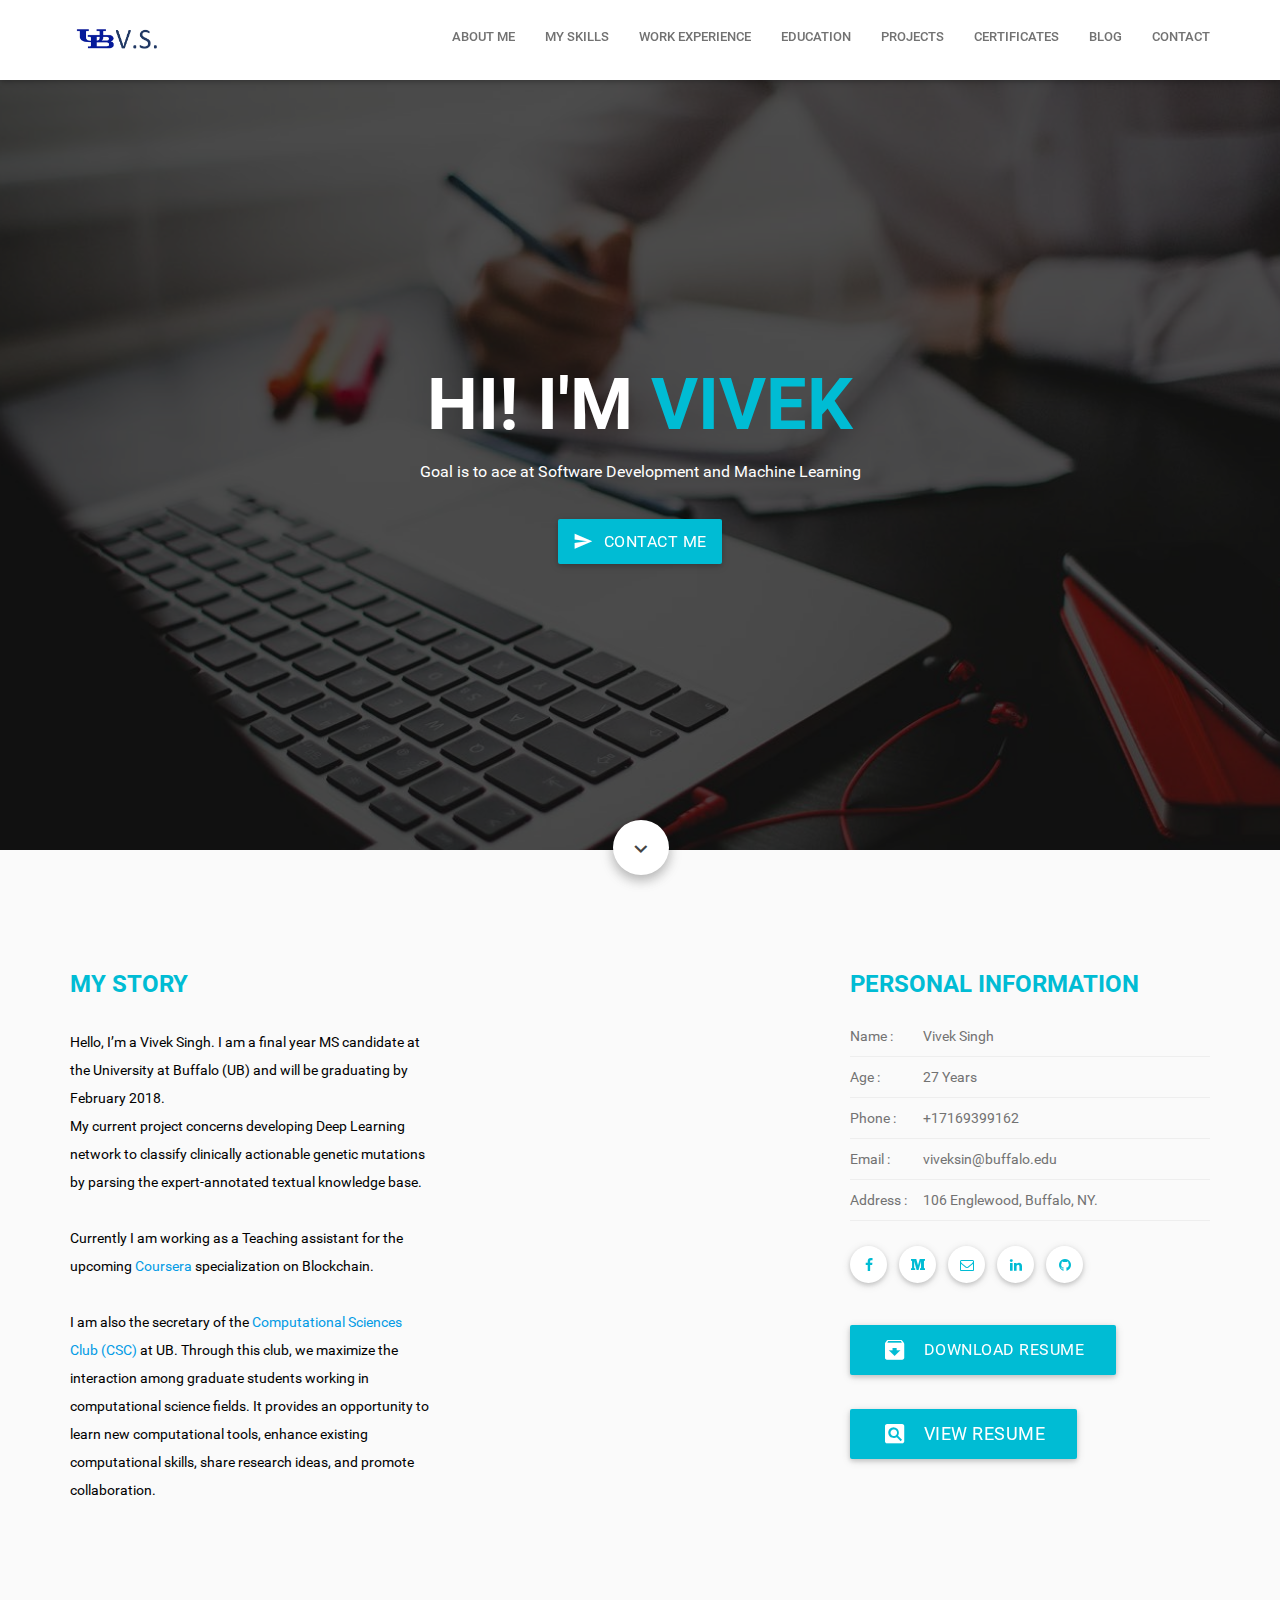
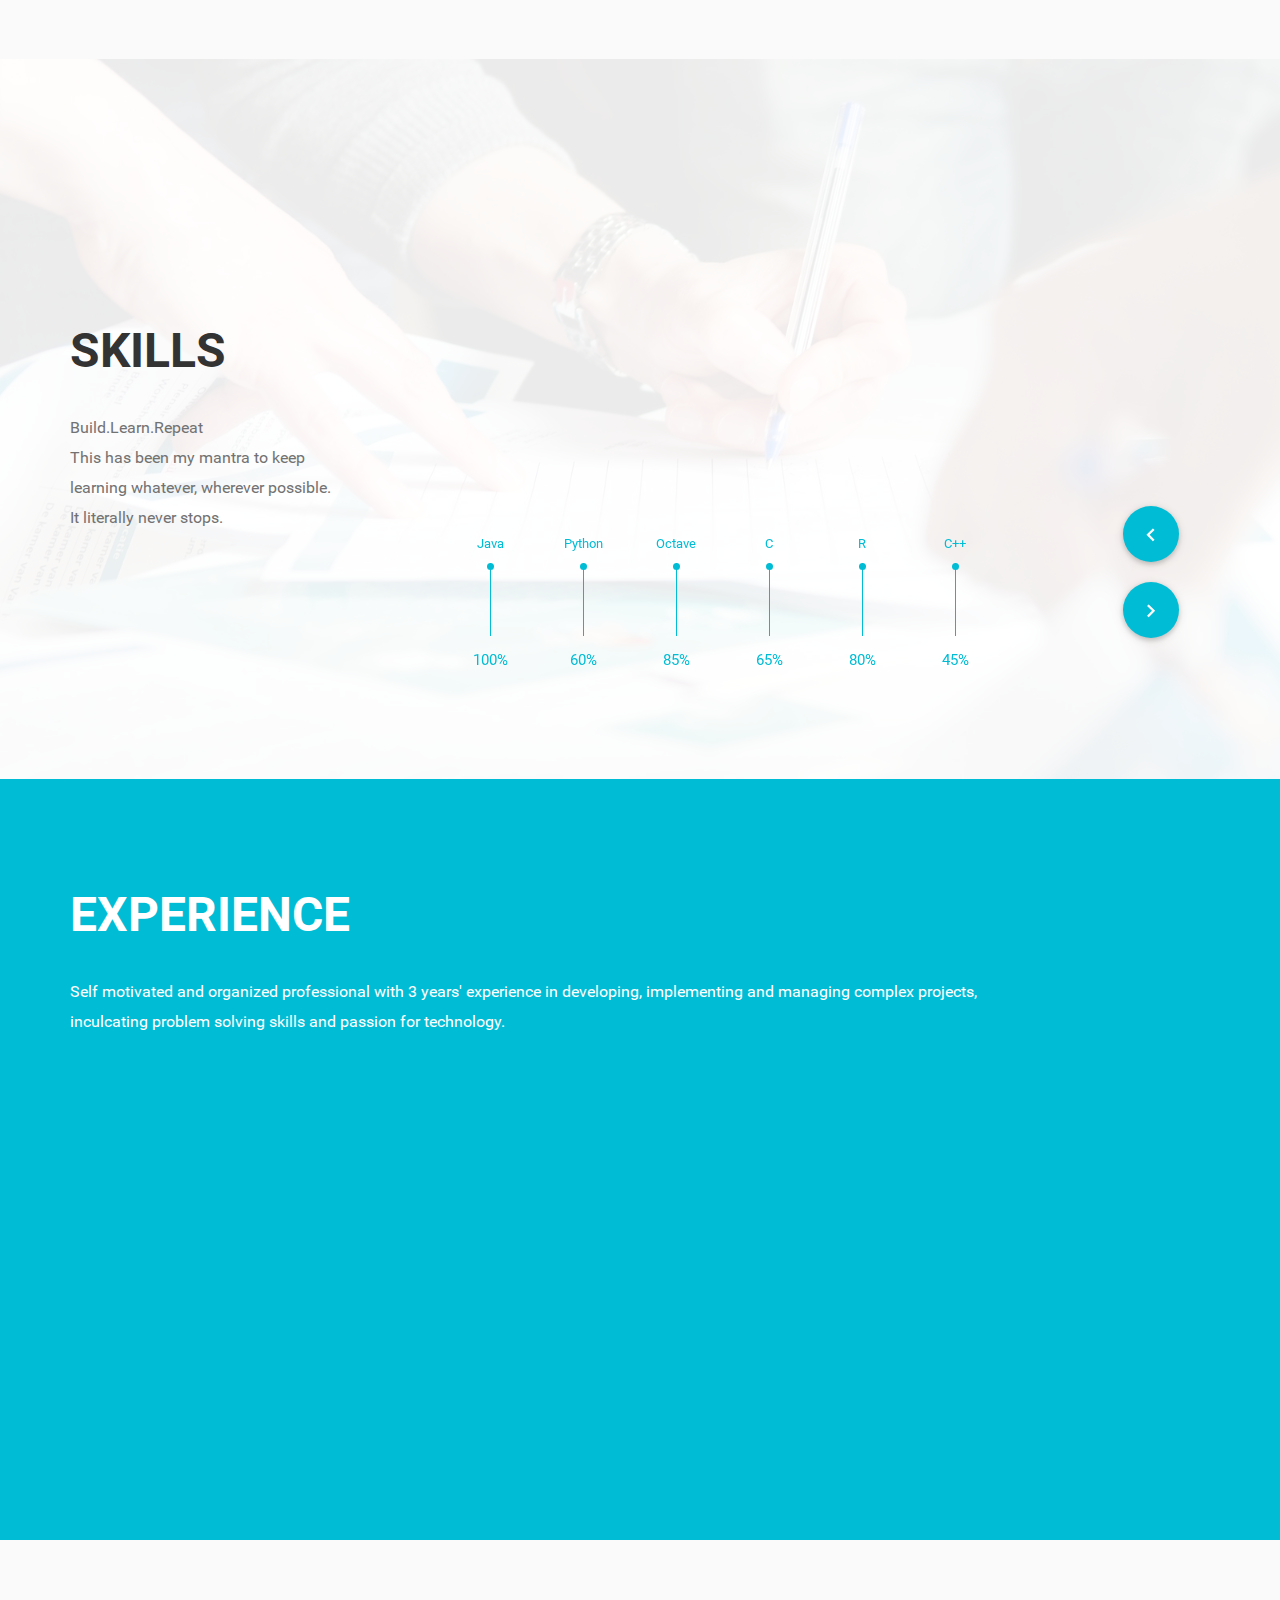
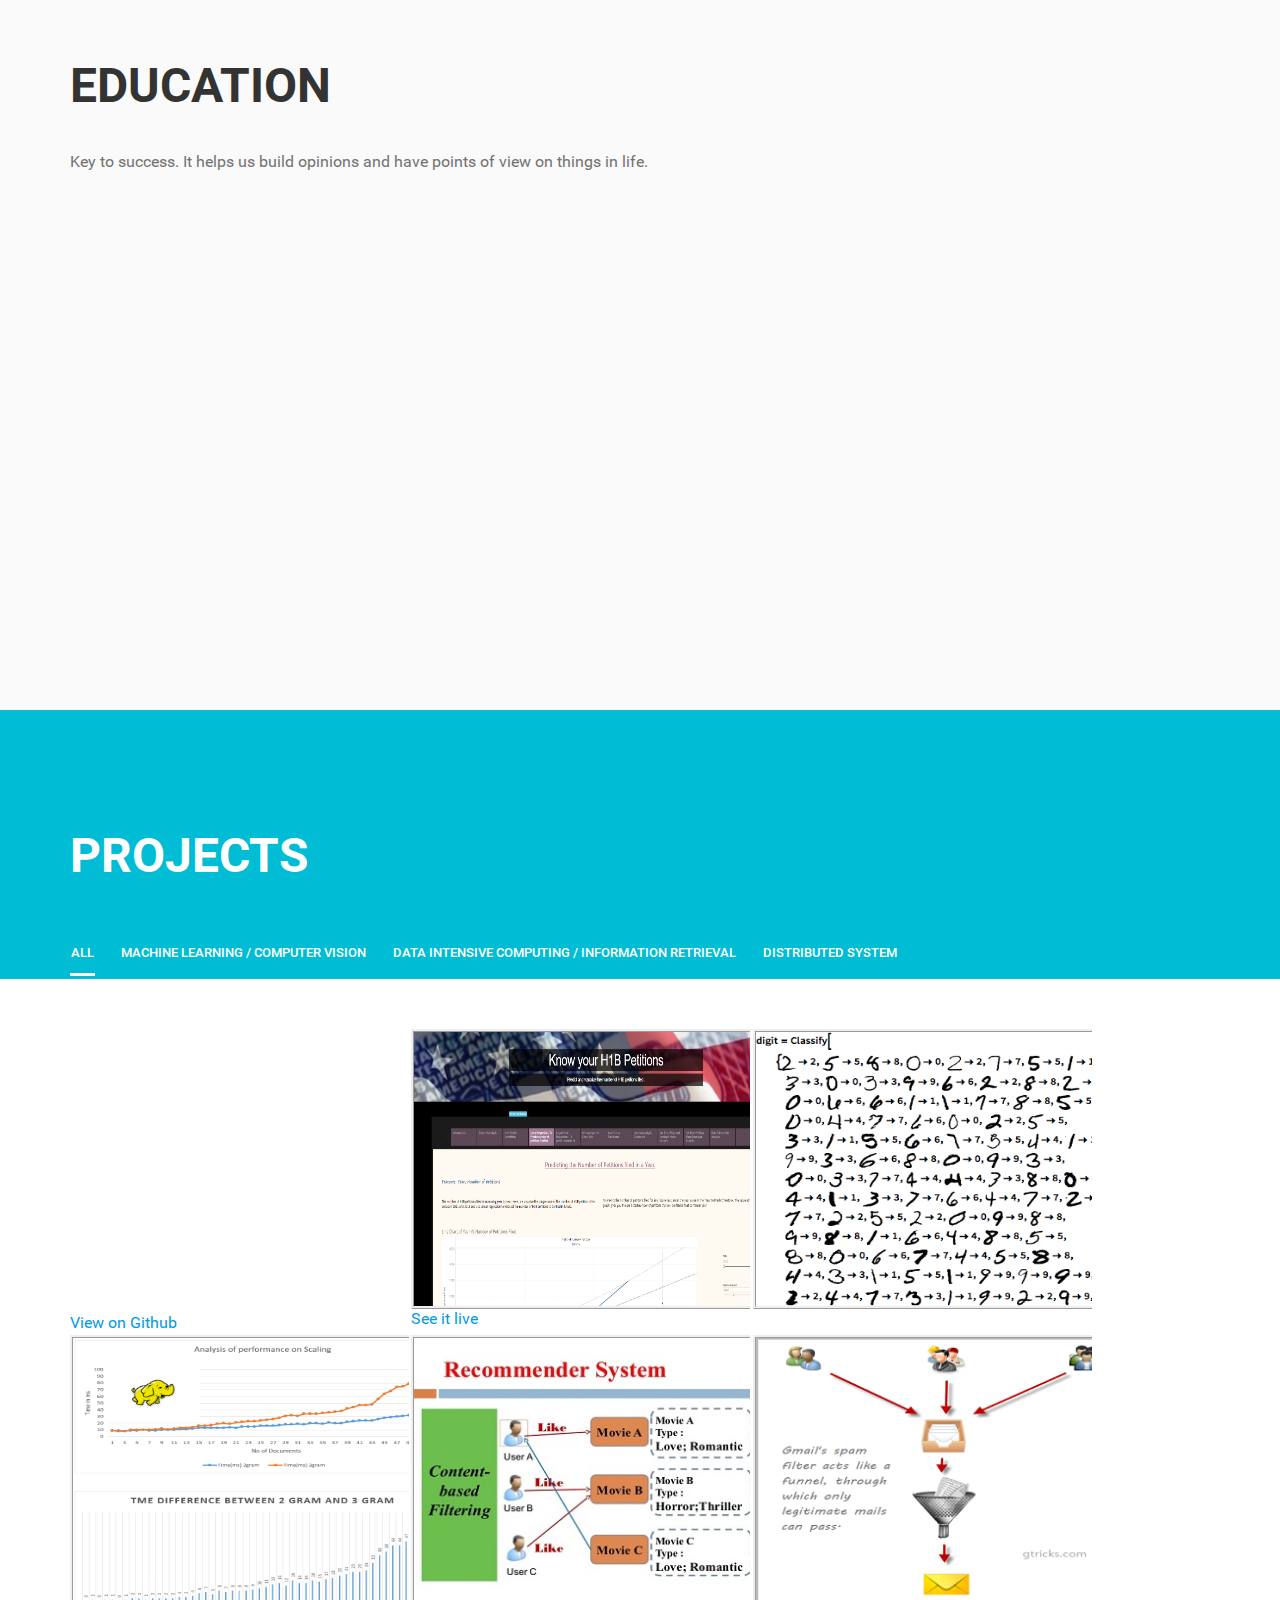
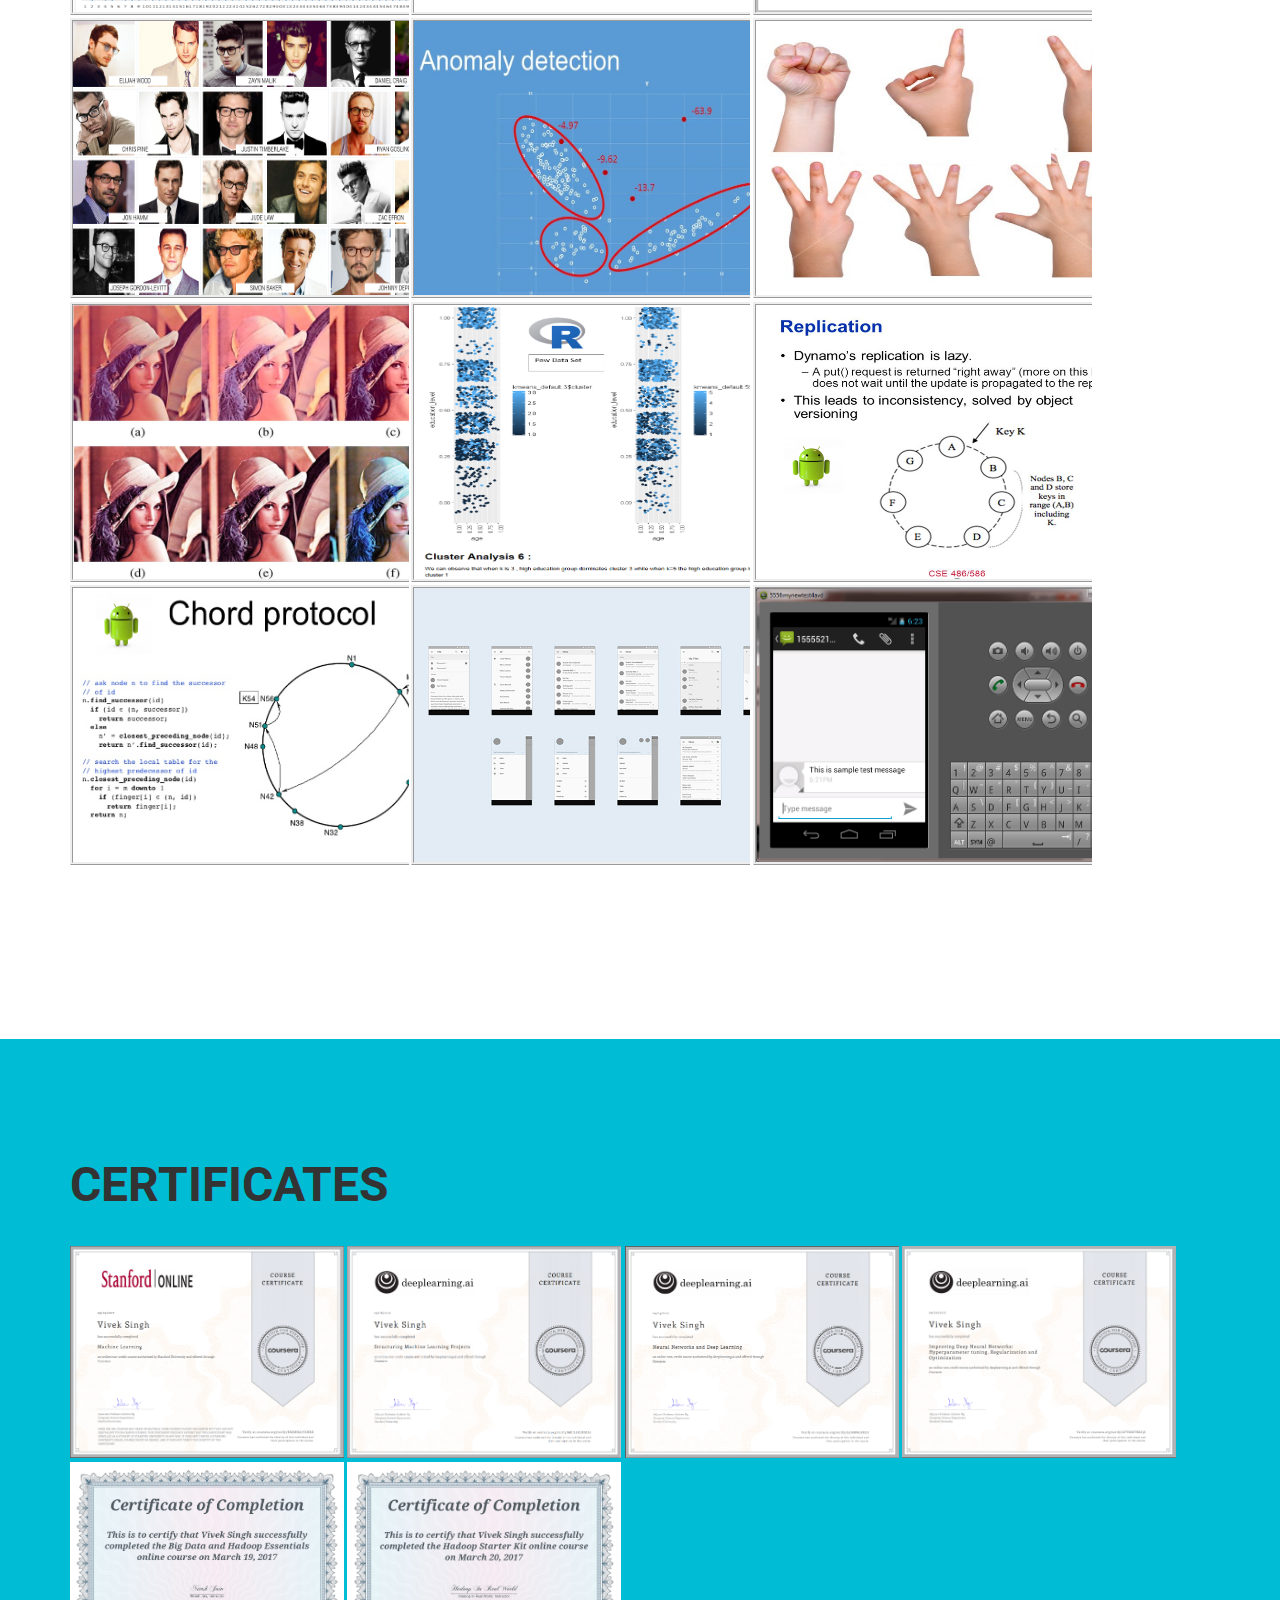
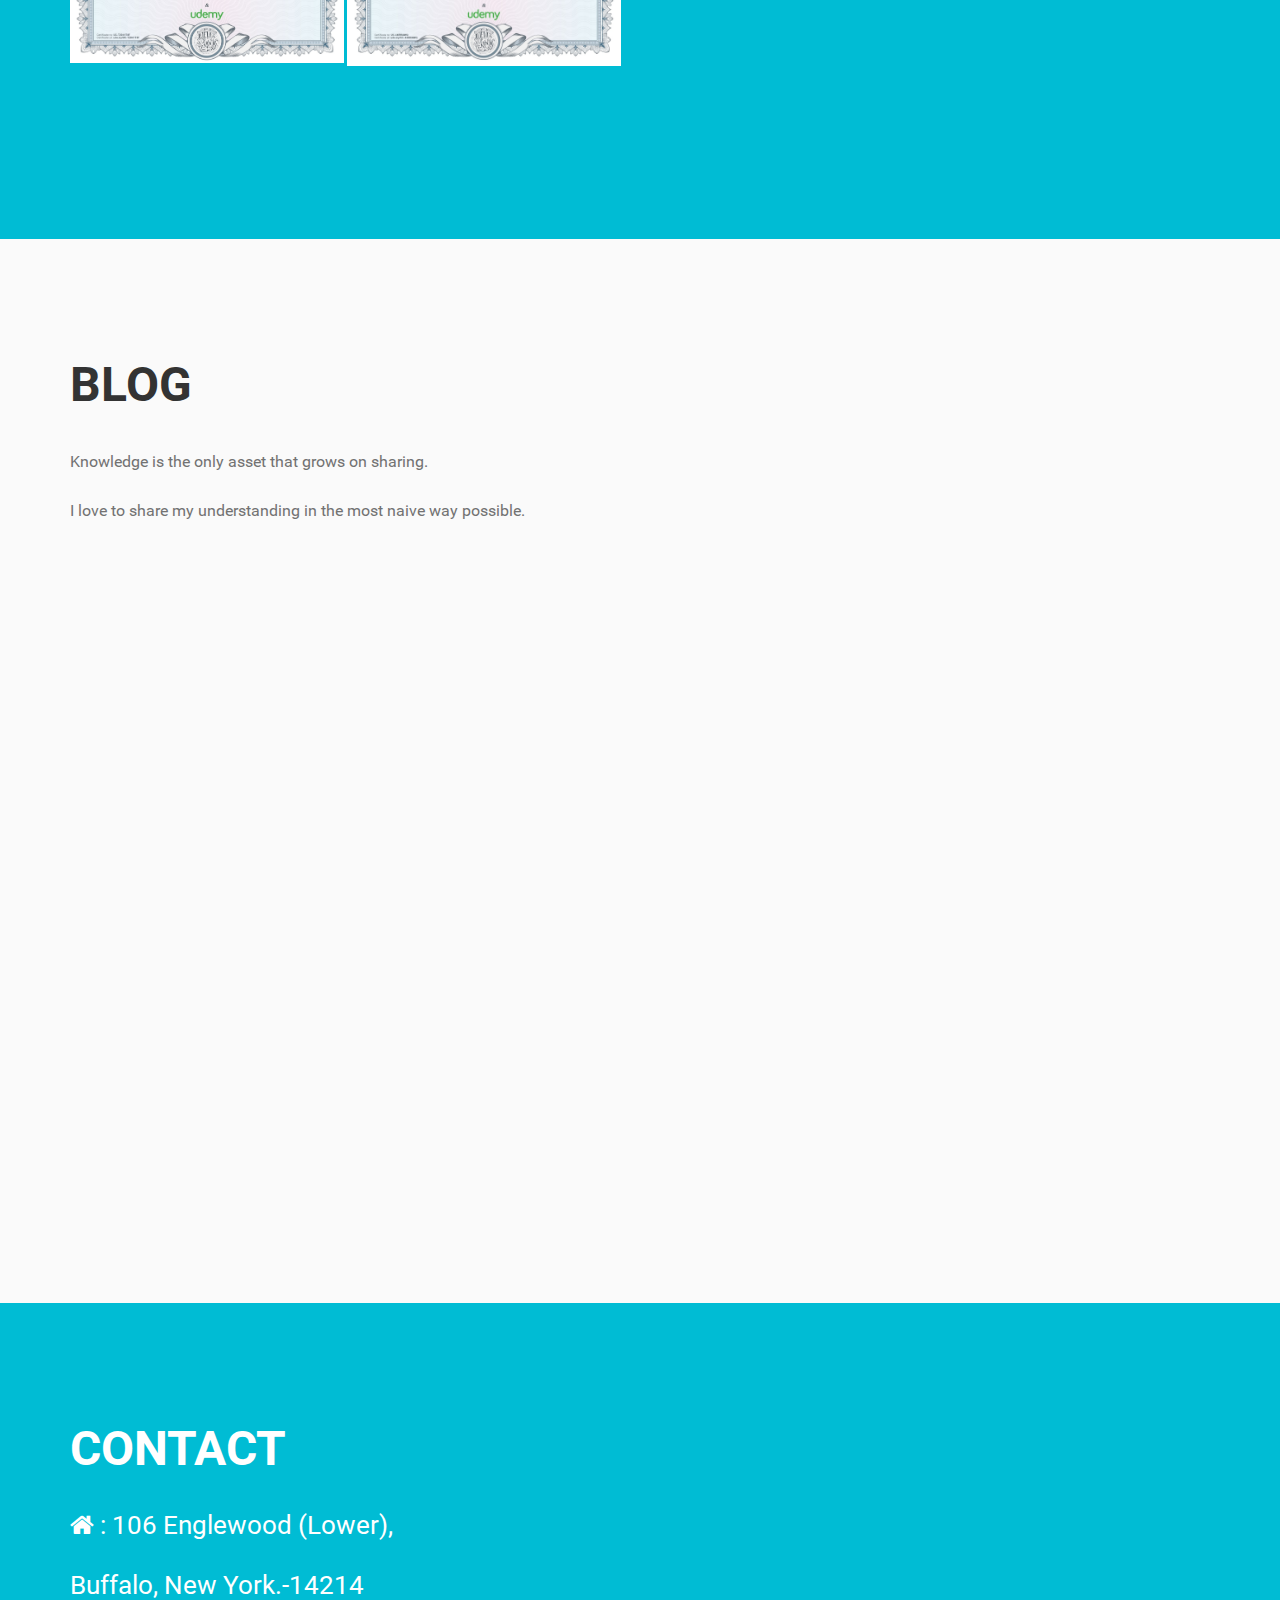
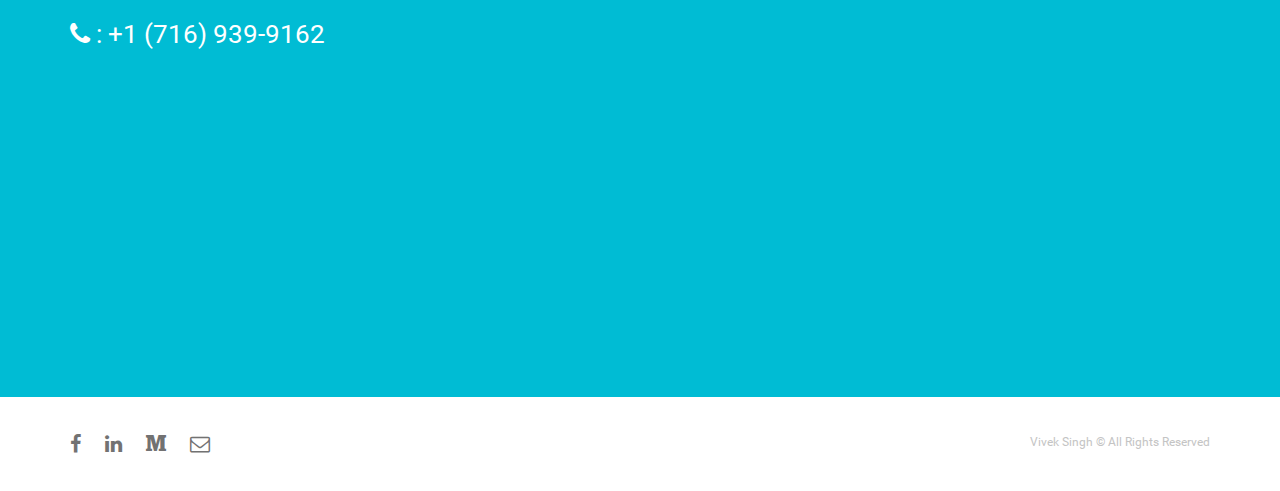
==== index.html @ 93a741c7 "hosting my website" ====
﻿<!DOCTYPE html>
<!--[if lt IE 7]>      <html class="no-js lt-ie9 lt-ie8 lt-ie7"> <![endif]-->
<!--[if IE 7]>         <html class="no-js lt-ie9 lt-ie8"> <![endif]-->
<!--[if IE 8]>         <html class="no-js lt-ie9"> <![endif]-->
<!--[if gt IE 8]><!-->
<html class="no-js">
<!--<![endif]-->

<head>
  <meta charset="utf-8">
  <meta http-equiv="X-UA-Compatible" content="IE=edge">
  <title>Vivek Singh</title>
  <meta name="description" content="">
  <meta name="viewport" content="width=device-width, initial-scale=1, maximum-scale=1.0, user-scalable=no">

  <!-- Favicon-->
  <link rel="shortcut icon" href="images/favicon.png" >

  <!-- Stylesheets -->
  <link rel="stylesheet" href="assets/css/normalize.css">
  <link rel="stylesheet" href="assets/font/font-awesome/css/font-awesome.min.css">
  <link rel="stylesheet" href="assets/libs/materialize/css/materialize.min.css" media="screen,projection" />
  <link rel="stylesheet" href="assets/css/bootstrap.css" media="screen,projection" />

  <link rel="stylesheet" href="assets/css/animate.min.css" media="screen,projection" />
  <link rel="stylesheet" href="assets/libs/sweetalert/sweet-alert.css" media="screen,projection" />

  <link rel="stylesheet" href="assets/libs/owl-carousel/owl.carousel.css" media="screen,projection" />
  <link rel="stylesheet" href="assets/libs/owl-carousel/owl.transitions.css" media="screen,projection" />
  <link rel="stylesheet" href="assets/libs/owl-carousel/owl.theme.css" media="screen,projection" />

  <link rel="stylesheet" href="assets/css/main.css">
  <link rel="stylesheet" href="assets/css/responsive.css">

  <!-- Choose your default colors -->
  <link rel="stylesheet" href="assets/css/colors/color1.css">
  <!-- <link rel="stylesheet" href="assets/css/colors/color2.css"> -->
  <!-- <link rel="stylesheet" href="assets/css/colors/color3.css"> -->
  <!-- <link rel="stylesheet" href="assets/css/colors/color4.css"> -->
  <!-- <link rel="stylesheet" href="assets/css/colors/color5.css"> -->
  <!-- <link rel="stylesheet" href="assets/css/colors/color6.css"> -->
  <!-- <link rel="stylesheet" href="assets/css/colors/color7.css"> -->
  <!-- <link rel="stylesheet" href="assets/css/colors/color8.css"> -->

  <!--[if lt IE 9]>
      <script src="assets/js/html5shiv.js"></script>
  <![endif]-->

    <!-- script to take input watsapp message-->
    <script>
        function displayname() {
            document.getElementById("demo").innerHTML =
                document.getElementById("watsapp").value;
        }

    </script>

</head>

<body>

  <!-- Preloader --> 
    <div id="preloader">
      <div class="loader">
            <svg class="circle-loader" height="50" width="50">
              <circle class="path" cx="25" cy="25" r="20" fill="none" stroke-width="6" stroke-miterlimit="10" />
            </svg>
        </div>    
    </div><!--preloader end-->

  <!-- Main Container -->
    <main id="app" class="main-section">
        <!-- header navigation start -->
        <header id="navigation" class="root-sec white nav">
            <div class="container">
                <div class="row">
                    <div class="col-sm-12">
                        <div class="nav-inner">
                            <nav class="primary-nav">
                                <div class="clearfix nav-wrapper">
                                    <a href="#home" class="left brand-logo menu-smooth-scroll" data-section="#home">
                                        <img src="images/logo.png" alt="">
                                    </a>
                                    <a href="#" data-activates="mobile-demo" class="button-collapse"><i class="mdi-navigation-menu"></i></a>

                                    <ul class="inline-menu side-nav" id="mobile-demo">

                                        <!-- Mini Profile // only visible in Tab and Mobile -->
                                        <li class="mobile-profile">
                                            <div class="profile-inner">
                                                <div class="pp-container">
                                                    <img src="images/viv.jpg" alt="">
                                                </div>
                                                <h3>Vivek Singh</h3>
                                                <h5>Software Developer</h5>
                                            </div>
                                        </li><!-- mini profile end-->


                                        <li>
                                            <a href="#about" data-section="#about" class="menu-smooth-scroll"><i class="fa fa-user fa-fw"></i>About Me</a>
                                        </li>
                                        <li>
                                            <a href="#skills" data-section="#skills" class="menu-smooth-scroll"><i class="fa fa-file-text fa-fw"></i>My Skills</a>
                                        </li>
                                        <li>
                                            <a href="#experience" data-section="#experience" class="menu-smooth-scroll"><i class="fa fa-briefcase fa-fw"></i>Work Experience</a>
                                        </li>
                                        <li>
                                            <a href="#education" data-section="#education" class="menu-smooth-scroll"><i class="fa fa-users fa-fw"></i>Education</a>
                                        </li>
                                        <li>
                                            <a href="#projects" data-section="#projects" class="menu-smooth-scroll"><i class="fa fa-code"></i>Projects</a>
                                        </li>
                                        <li>
                                            <a href="#certificate" data-section="#certificate" class="menu-smooth-scroll"><i class="fa fa-certificate"></i>Certificates</a>
                                        </li>
                                        <li>
                                            <a href="#blog" data-section="#blog" class="menu-smooth-scroll"><i class="fa fa-pencil fa-fw"></i>Blog</a>
                                        </li>
                                        <li>
                                            <a href="#contact" data-section="#contact" class="menu-smooth-scroll"><i class="fa fa-address-book"></i>Contact</a>
                                        </li>
                                    </ul>

                                </div>
                            </nav>
                        </div>
                    </div>
                </div>
            </div>
            <!-- .container end -->
        </header>
        <!-- #header  navigation end -->
        <!-- Home Section start -->
        <section id="home" class="scroll-section root-sec grey lighten-5 home-wrap">
            <div class="sec-overlay">
                <div class="container">
                    <div class="row">
                        <div class="col-sm-12">
                            <div class="home-inner">
                                <div class="center-align home-content">
                                    <h1 class="home-title">HI! I'm <span>Vivek</span></h1>
                                    <h3>Goal is to ace at Software Development and Machine Learning</h3><br><br>
                                    <a href="#contact" class="hire-me-btn btn waves-effect waves-light btn-large brand-bg white-text regular-text">
                                        Contact Me <i class="mdi-content-send left"></i>
                                    </a>
                                </div>
                            </div>
                        </div>
                    </div>
                </div>
                <!-- .container end -->
                <div class="section-call-to-area">
                    <div class="container">
                        <div class="row">
                            <a href="#about" class="btn-floating btn-large button-middle call-to-about section-call-to-btn animated btn-up btn-hidden" data-section="#about">
                                <i class="mdi-navigation-expand-more"></i>
                            </a>
                        </div>
                    </div>
                    <!-- .container end -->
                </div>
            </div>
        </section>
        <!-- #home Section end -->
        <!-- About Section start -->
        <section id="about" class="scroll-section root-sec padd-tb-60 grey lighten-5 about-wrap">
            <div class="container">
                <div class="row">
                    <div class="clearfix about-inner">

                        <div class="col-sm-12 col-md-4">
                            <div class="person-about">
                                <h3 class="about-subtitle">My Story</h3>
                                <p>
                                    Hello, I’m a Vivek Singh. I am a final year MS candidate at the University at Buffalo (UB) and will be graduating by February 2018. <br />
                                    My current project concerns developing Deep Learning network to classify clinically actionable genetic mutations by parsing the expert-annotated textual knowledge base.
                                    <br><br>
                                    Currently I am working as a Teaching assistant for the upcoming <a href="https://www.coursera.org" target="_blank">Coursera </a>specialization on Blockchain.
                                    <br><br>
                                    I am also the secretary of the <a href="http://gsa.buffalo.edu/csc/" target="_blank"> Computational Sciences Club (CSC)</b> </a>at UB. Through this club,
                                    we maximize the interaction among graduate students working in computational science fields. It
                                    provides an opportunity to learn new computational tools, enhance existing computational skills, share research ideas, and promote collaboration.
                                </p>
                            </div>
                        </div>
                        <!-- about me description -->

                        <div class="col-sm-6 col-md-4">
                            <div class="person-img wow fadeIn" style="PADDING-TOP: 30px">
                                <img class="z-depth-1" src="./images/viv.jpg" alt="Vivek Singh">
                            </div>
                        </div>
                        <!-- about me image -->

                        <div class="col-sm-6 col-md-4">
                            <div class="person-info">
                                <h3 class="about-subtitle">Personal Information</h3>
                                <h5><span>Name :</span> Vivek Singh</h5>
                                <h5><span>Age :</span> 27 Years</h5>
                                <h5><span>Phone :</span> +17169399162</h5>
                                <h5><span>Email :</span> viveksin@buffalo.edu</h5>
                                <h5><span>Address :</span> 106 Englewood, Buffalo, NY.</h5>
                            </div>

                            <div class="about-social">
                                <ul>
                                    <li>
                                        <a href="https://www.facebook.com/vivek.singh.ny" target="_blank" class="btn-floating waves-effect waves-light white"><i class="fa fa-facebook"></i></a>
                                    </li>
                                    <li>
                                        <a href="https://medium.com/@viveksingh.heritage/latest" target="_blank" class="btn-floating waves-effect waves-light white"><i class="fa fa-medium"></i></a>
                                    </li>
                                    <li>
                                        <a href="mailto:viveksin@buffalo.edu" target="_blank" class="btn-floating waves-effect waves-light white"><i class="fa fa-envelope-o"></i></a>
                                    </li>
                                    <li>
                                        <a href="https://www.linkedin.com/in/viveksinghub" target="_blank" class="btn-floating waves-effect waves-light white"><i class="fa fa-linkedin"></i></a>
                                    </li>
                                    <li>
                                        <a href="https://github.com/viveksinghUB" target="_blank" class="btn-floating waves-effect waves-light white"><i class="fa fa-github"></i></a>
                                    </li>
                                </ul>
                                <br><br>
                                <a href="./Vivek_Singh.pdf" download="" class="waves-effect waves-light btn-large brand-bg white-text"><i class="mdi-content-archive left"></i> Download Resume</a>
                                <br>
                                <p>   <br><p><a href="./Vivek_Singh.pdf" target="_blank" class="waves-effect waves-light btn-large brand-bg white-text" style="min-width:100px"><i class="mdi-action-pageview  left"></i> View Resume</a>
                            </div>
                        </div>
                        <!-- about me info -->

                    </div>
                </div>
            </div>
            <!-- .container end -->
        </section>
        <!-- #about Section end -->
        <!-- Resume Section start -->
        <section id="skills" class="scroll-section ">
            <section id="skill" class="root-sec white skill-wrap">
                <div class="sec-overlay">
                    <div class="container">
                        <div class="row">
                            <div class="clearfix skill-inner">
                                <div class="col-sm-12 col-md-3">
                                    <div class="skill-left">
                                        <h2 class="title">Skills</h2>
                                        <p class="regular-text">Build.Learn.Repeat<br> This has been my mantra to keep learning whatever, wherever possible. It literally never stops.</p>
                                    </div>
                                </div>

                                <!-- skills container -->
                                <div class="col-sm-12 col-md-6 col-md-offset-1">
                                    <div class="skill-right">
                                        <div id="skillSlider" class="clearfix skill-graph">

                                            <!-- single skill -->
                                            <div class="single-skill">
                                                <div class="after-li">
                                                    <div class="singel-hr">
                                                        <div class="singel-hr-inner" data-height="90%">
                                                            <div class="skill-visiable">
                                                                <span class="skill-title">Java</span>
                                                                <div class="hr-wrap">
                                                                    <div class="hrc"></div>
                                                                </div>
                                                            </div>
                                                        </div>
                                                        <span class="skill-count">100%</span>
                                                    </div>
                                                </div>
                                            </div>
                                            <!-- /single skill-->
                                            <!-- single skill -->
                                            <div class="single-skill">
                                                <div class="after-li">
                                                    <div class="singel-hr">
                                                        <div class="singel-hr-inner" data-height="60%">
                                                            <div class="skill-visiable">
                                                                <span class="skill-title">Python</span>
                                                                <div class="hr-wrap">
                                                                    <div class="hrc"></div>
                                                                </div>
                                                            </div>
                                                        </div>
                                                        <span class="skill-count">60%</span>
                                                    </div>
                                                </div>
                                            </div>
                                            <!-- /single skill-->
                                            <!-- single skill -->
                                            <div class="single-skill">
                                                <div class="after-li">
                                                    <div class="singel-hr">
                                                        <div class="singel-hr-inner" data-height="85%">
                                                            <div class="skill-visiable">
                                                                <span class="skill-title">Octave</span>
                                                                <div class="hr-wrap">

                                                                    <div class="hrc"></div>
                                                                </div>
                                                            </div>
                                                        </div>
                                                        <span class="skill-count">85%</span>
                                                    </div>
                                                </div>
                                            </div>
                                            <!-- /single skill-->
                                            <!-- single skill -->
                                            <div class="single-skill">
                                                <div class="after-li">
                                                    <div class="singel-hr">
                                                        <div class="singel-hr-inner" data-height="65%">
                                                            <div class="skill-visiable">
                                                                <span class="skill-title">C</span>
                                                                <div class="hr-wrap">
                                                                    <div class="hrc"></div>
                                                                </div>
                                                            </div>
                                                        </div>
                                                        <span class="skill-count">65%</span>
                                                    </div>
                                                </div>
                                            </div>
                                            <!-- /single skill-->
                                            <!-- single skill -->
                                            <div class="single-skill">
                                                <div class="after-li">
                                                    <div class="singel-hr">
                                                        <div class="singel-hr-inner" data-height="60%">
                                                            <div class="skill-visiable">
                                                                <span class="skill-title">R</span>
                                                                <div class="hr-wrap">
                                                                    <div class="hrc"></div>
                                                                </div>
                                                            </div>
                                                        </div>
                                                        <span class="skill-count">80%</span>
                                                    </div>
                                                </div>
                                            </div>
                                            <!-- /single skill-->
                                            <!-- single skill -->
                                            <div class="single-skill">
                                                <div class="after-li">
                                                    <div class="singel-hr">
                                                        <div class="singel-hr-inner" data-height="35%">
                                                            <div class="skill-visiable">
                                                                <span class="skill-title">C++</span>
                                                                <div class="hr-wrap">
                                                                    <div class="hrc"></div>
                                                                </div>
                                                            </div>
                                                        </div>
                                                        <span class="skill-count">45%</span>
                                                    </div>
                                                </div>
                                            </div>
                                            <!-- /single skill-->
                                            <!-- single skill -->
                                            <div class="single-skill">
                                                <div class="after-li">
                                                    <div class="singel-hr">
                                                        <div class="singel-hr-inner" data-height="85%">
                                                            <div class="skill-visiable">
                                                                <span class="skill-title">HTML</span>
                                                                <div class="hr-wrap">

                                                                    <div class="hrc"></div>
                                                                </div>
                                                            </div>
                                                        </div>
                                                        <span class="skill-count">85%</span>
                                                    </div>
                                                </div>
                                            </div>
                                            <!-- /single skill-->
                                            <!-- single skill -->
                                            <div class="single-skill">
                                                <div class="after-li">
                                                    <div class="singel-hr">
                                                        <div class="singel-hr-inner" data-height="60%">
                                                            <div class="skill-visiable">
                                                                <span class="skill-title">CSS</span>
                                                                <div class="hr-wrap">
                                                                    <div class="hrc"></div>
                                                                </div>
                                                            </div>
                                                        </div>
                                                        <span class="skill-count">60%</span>
                                                    </div>
                                                </div>
                                            </div>
                                            <!-- /single skill-->
                                            <!-- single skill -->
                                            <div class="single-skill">
                                                <div class="after-li">
                                                    <div class="singel-hr">
                                                        <div class="singel-hr-inner" data-height="85%">
                                                            <div class="skill-visiable">
                                                                <span class="skill-title">SQL</span>
                                                                <div class="hr-wrap">

                                                                    <div class="hrc"></div>
                                                                </div>
                                                            </div>
                                                        </div>
                                                        <span class="skill-count">80%</span>
                                                    </div>
                                                </div>
                                            </div>
                                            <!-- /single skill-->
                                            <!-- single skill -->
                                            <div class="single-skill">
                                                <div class="after-li">
                                                    <div class="singel-hr">
                                                        <div class="singel-hr-inner" data-height="60%">
                                                            <div class="skill-visiable">
                                                                <span class="skill-title">Mapreduce</span>
                                                                <div class="hr-wrap">
                                                                    <div class="hrc"></div>
                                                                </div>
                                                            </div>
                                                        </div>
                                                        <span class="skill-count">90%</span>
                                                    </div>
                                                </div>
                                            </div>
                                            <!-- /single skill-->
                                            <!-- single skill -->
                                            <div class="single-skill">
                                                <div class="after-li">
                                                    <div class="singel-hr">
                                                        <div class="singel-hr-inner" data-height="60%">
                                                            <div class="skill-visiable">
                                                                <span class="skill-title">TensorFlow</span>
                                                                <div class="hr-wrap">
                                                                    <div class="hrc"></div>
                                                                </div>
                                                            </div>
                                                        </div>
                                                        <span class="skill-count">85%</span>
                                                    </div>
                                                </div>
                                            </div>
                                            <!-- /single skill-->
                                            <!-- single skill -->
                                            <div class="single-skill">
                                                <div class="after-li">
                                                    <div class="singel-hr">
                                                        <div class="singel-hr-inner" data-height="60%">
                                                            <div class="skill-visiable">
                                                                <span class="skill-title">Hadoop</span>
                                                                <div class="hr-wrap">
                                                                    <div class="hrc"></div>
                                                                </div>
                                                            </div>
                                                        </div>
                                                        <span class="skill-count">55%</span>
                                                    </div>
                                                </div>
                                            </div>
                                            <!-- /single skill-->
                                            <!-- single skill -->
                                            <div class="single-skill">
                                                <div class="after-li">
                                                    <div class="singel-hr">
                                                        <div class="singel-hr-inner" data-height="60%">
                                                            <div class="skill-visiable">
                                                                <span class="skill-title">Spark</span>
                                                                <div class="hr-wrap">
                                                                    <div class="hrc"></div>
                                                                </div>
                                                            </div>
                                                        </div>
                                                        <span class="skill-count">75%</span>
                                                    </div>
                                                </div>
                                            </div>
                                            <!-- /single skill-->
                                            <!-- single skill -->
                                        </div>
                                    </div>
                                </div>
                                <!-- /skills container -->
                            </div>
                        </div>
                        <div class="btn-wrapp skl-ctrl">
                            <a class="btn-floating waves-effect waves-light btn-large brand-bg white-text go go-left"><i class="mdi-navigation-chevron-left "></i></a>
                            <a class="btn-floating waves-effect waves-light btn-large brand-bg white-text go go-right"><i class="mdi-navigation-chevron-right "></i></a>
                        </div>
                    </div>
                </div>
                <!-- .container end -->
            </section>

            <section id="experience" class="root-sec padd-tb-120 brand-bg experience-wrap">
                <div class="container">
                    <div class="row">
                        <div class="experience-inner">
                            <div class="col-sm-12 col-md-10 card-box-wrap">
                                <div class="row">
                                    <div class="clearfix section-head experience-text">
                                        <div class="col-sm-12">
                                            <h2 class="title">Experience</h2>
                                            <p class="regular-text">Self motivated and organized professional with 3 years' experience in developing, implementing and managing complex projects, inculcating problem solving skills and passion for technology. </p>
                                        </div>
                                    </div>
                                    <div class="col-lg-12"  style="padding-left: 150px">
                                        <div class="overflow-hidden">
                                            <div class="row">
                                                <div id="experienceSlider" class="clearfix card-element-wrapper">
                                                    <div class="col-sm-4 cold-xs-12 single-card-box wow fadeInUpSmall" data-wow-duration=".7s">
                                                        <div class="card">
                                                            <div class="card-image waves-effect waves-block waves-light">
                                                                <h2 class="left-align card-title-top">August 2017 - Present</h2>
                                                                <div class="valign-wrapper card-img-wrap">
                                                                    <img class="activator" src="./images/ublogo.jpg" alt="university at buffalo">
                                                                </div>
                                                            </div>
                                                            <div class="card-content">
                                                                <span class="card-title activator brand-text">Teaching Assistant<i class="mdi-navigation-more-vert right"></i></span>
                                                                <p>University at Buffalo</p>
                                                            </div>
                                                            <div class="card-reveal">
                                                                <div class="rev-title-wrap">
                                                                    <span class="card-title activator brand-text">Teaching Assistant for Coursera Specialization<i class="mdi-navigation-close right"></i></span>
                                                                    <p>University at Buffalo</p>
                                                                </div>
                                                                <p class="rev-content">
                                                                    **SKILLS : ETHEREUM, SOLIDITY, BLOCKCHAIN, BITCOIN,AWS.<br><br>
                                                                    Designing Lab work on Solidity and Ethereum Blockchain for upcoming specialization on coursera.<br> <br>Assisting in desigining course layout and modules timeline.
                                                                </p>
                                                            </div>
                                                        </div>
                                                    </div>
                                                    <div class="col-sm-4 cold-xs-12 single-card-box wow fadeInUpSmall" data-wow-delay=".2s" data-wow-duration=".7s">
                                                        <div class="card">
                                                            <div class="card-image waves-effect waves-block waves-light">
                                                                <h2 class="left-align card-title-top">October 2014 - July 2016</h2>
                                                                <div class="valign-wrapper card-img-wrap">
                                                                    <img class="activator" src="./images/ib.jpg" alt="Indian Bank">
                                                                </div>
                                                            </div>
                                                            <div class="card-content">
                                                                <span class="card-title activator brand-text">Assistant Manager<i class="mdi-navigation-more-vert right"></i></span>
                                                                <p>Indian Bank</p>
                                                            </div>
                                                            <div class="card-reveal">
                                                                <div class="rev-title-wrap">
                                                                    <span class="card-title activator brand-text">Assistant Manager<i class="mdi-navigation-close right"></i></span>
                                                                    <p>Indian Bank</p>
                                                                </div>
                                                                <p class="rev-content">
                                                                    **SKILLS : FINANCIAL MANAGEMENT, ADVANCES, DEPOSITS, BANKING, SQL, SWIFT, VBA.<br><br>
                                                                    • Supervised and resolved technical issues pertinent to banking applications and software. Advertised and serviced banking
                                                                    products to each level of corporate and individual customers.<br><br>
                                                                    • Spearheaded the server setup, installation and monitoring of three new bank branches.<br><br>
                                                                    •Lead a team of six staffs to perform credit appraisal and credit administration.<br><br>
                                                                </p>
                                                            </div>
                                                        </div>
                                                    </div>
                                                    <div class="col-sm-4 cold-xs-12 single-card-box wow fadeInUpSmall" data-wow-delay=".4s" data-wow-duration=".7s">
                                                        <div class="card">
                                                            <div class="card-image waves-effect waves-block waves-light">
                                                                <h2 class="left-align card-title-top">January 2013 - July 2014</h2>
                                                                <div class="valign-wrapper card-img-wrap">
                                                                    <img class="activator" src="./images/Accenture.jpg" alt="Accenture">
                                                                </div>
                                                            </div>
                                                            <div class="card-content">
                                                                <span class="card-title activator brand-text">Software Engineer Analyst<i class="mdi-navigation-more-vert right"></i></span>
                                                                <p>Accenture Service Pvt. Ltd</p>
                                                            </div>
                                                            <div class="card-reveal">
                                                                <div class="rev-title-wrap">
                                                                    <span class="card-title activator brand-text">Software Engineer Analyst<i class="mdi-navigation-close right"></i></span>
                                                                    <p>Accenture Service Pvt. Ltd</p>
                                                                </div>
                                                                <p class="rev-content">
                                                                    **SKILLS : QTP, QC, AGILE, TESTING, AUTOMATION, QUALITY ASSURANCE, MANUAL TESTING, VBA, SQL.<br><br>
                                                                    • Performed functional and integration testing of the client’s field services portal while working on the Agile model.<br><br>
                                                                    • Developed an automated tool to prepare monthly report mail for the client by connecting excel with SAP database and MS outlook
                                                                    using EXCEL VBA. Reduced the report generation time by 95%.<br><br>
                                                                    • Contributed in all the stages of SDLC working closely with client and developers in requirement gathering and testing of Field
                                                                    Services portal for the client. Achieved 100% automation of manual test scripts.<br><br>
                                                                    • Trained testers for developing automation scripts using QTP and its integration with QC.<br><br>
                                                                </p>
                                                            </div>
                                                        </div>
                                                    </div>
                                                </div>
                                            </div>
                                        </div>
                                    </div>
                                </div>
                            </div>
                        </div>
                    </div>
                </div>
            </section>

            <section id="education" class="root-sec grey lighten-5 padd-tb-120 education-wrap">
                <div class="container">
                    <div class="row">
                        <div class="education-inner">
                            <div class="col-sm-12 col-md-10 card-box-wrap">
                                <div class="row">
                                    <div class="clearfix section-head education-text">
                                        <div class="col-sm-12">
                                            <h2 class="title">Education</h2>
                                            <p class="regular-text">Key to success. It helps us build opinions and have points of view on things in life.</p>
                                        </div>
                                    </div>
                                    <div class="col-lg-12"style="padding-right: 80px">
                                        <div class="overflow-hidden">
                                            <div class="row">
                                                <div id="educationSlider" class="clearfix card-element-wrapper">
                                                    <div class="col-sm-2">

                                                    </div>
                                                    <!-- single education -->
                                                    <div class="col-sm-4 single-card-box wow fadeInUpSmall" data-wow-duration=".7s">
                                                        <div class="card">
                                                            <div class="card-image waves-effect waves-block waves-light">
                                                                <h2 class="left-align card-title-top">2016- Present</h2>
                                                                <div class="card-img-wrap">
                                                                    <img class="activator" src="./images/ublogo.jpg" alt="University at Buffalo">
                                                                </div>
                                                            </div>
                                                            <div class="card-content">
                                                                <span class="card-title activator brand-text">Masters of Science<i class="mdi-navigation-more-vert right"></i></span>
                                                                <p>University at Buffaloy</p>
                                                            </div>
                                                            <!-- Reveal content-->
                                                            <div class="card-reveal">
                                                                <div class="rev-title-wrap">
                                                                    <span class="card-title activator brand-text">Masters of Science<i class="mdi-navigation-close right"></i></span>
                                                                    <p>University at Buffalo</p>
                                                                </div>
                                                                <p class="rev-content">
                                                                    Specializing in Artificial Intelligence.<br><br>
                                                                    Courses: <br><br>
                                                                    •Deep Learning<br>
                                                                    •Introduction to Machine Learning <br>
                                                                    •Information Retrieval <br>
                                                                    •Data Intensive Computing<br>
                                                                    •Distributed System <br>
                                                                    •Machine Learning in Chess (Seminar)<br>
                                                                    •Computer Vision and Image Proessing<br>
                                                                    •Software Engineering Concepts<br>
                                                                    •Analysis of Algorithms<br>
                                                                    •Algorithms for Parallel Computing<br>
                                                                    •Distributed Systems<br>
                                                                </p>
                                                            </div>
                                                        </div>
                                                    </div> <!-- single education end -->
                                                    <!-- single education -->
                                                    <div class="col-sm-4 single-card-box wow fadeInUpSmall" data-wow-delay=".2s" data-wow-duration=".7s">
                                                        <div class="card">
                                                            <div class="card-image waves-effect waves-block waves-light">
                                                                <h2 class="left-align card-title-top">2008-2012</h2>
                                                                <div class="card-img-wrap">
                                                                    <img class="activator" src="./images/1hitk.png" alt="HIT">
                                                                </div>
                                                            </div>
                                                            <div class="card-content">
                                                                <span class="card-title activator brand-text">Bachelor of Technology<i class="mdi-navigation-more-vert right"></i></span>
                                                                <p>Heritage Institute of Technology</p>
                                                            </div>
                                                            <div class="card-reveal">
                                                                <div class="rev-title-wrap">
                                                                    <span class="card-title activator brand-text">Bachelor of Technology<i class="mdi-navigation-close right"></i></span>
                                                                    <p>Heritage Institute of Technology</p>
                                                                </div>
                                                                <p class="rev-content">
                                                                    Electronics and Communication Engineering.
                                                                    Major Courses: <br><br>
                                                                    •VLSI<br>
                                                                    •EDA<br>
                                                                    •Circuit Design <br>
                                                                    •Electro Magnetism<br>
                                                                    •Digital Logic<br>
                                                                    •Programing Languages(Seminar)<br>
                                                                    •Semiconductor Design<br>
                                                                    •VHDL<br>
                                                                    •Graph Algorithms<br>
                                                                </p>
                                                            </div>
                                                        </div>
                                                    </div> <!-- single education -->
                                                    <div class="col-sm-2">

                                                    </div>

                                                </div>
                                            </div>
                                        </div>
                                    </div>
                                </div>
                            </div>
                            <!--
                            <div class="btn-wrapp edu-ctrl">
                              <a class="btn-floating waves-effect waves-light btn-large brand-bg go go-left"><i class="mdi-navigation-chevron-left"></i></a>
                              <a class="btn-floating waves-effect waves-light btn-large brand-bg go go-right"><i class="mdi-navigation-chevron-right"></i></a>
                            </div>
                              -->
                        </div>
                    </div>
                </div>
            </section>
        </section>
        <!-- #resume Section end -->
        <!-- Portfolio Section start -->
        <section id="projects" class="scroll-section root-sec white portfolio-wrap">
            <div class="padd-tb-120 brand-bg portfolio-top">
                <div class="portfolio-inner">
                    <div class="container">
                        <div class="row">
                            <div class="col-sm-12">
                                <h2 class="title">Projects</h2>
                                <ul class="inline-menu clearfix portfolio-category" id="portfolio-msnry-sort">
                                    <li class="active">
                                        <a href="#" data-target="*">All</a>
                                    </li>
                                    <li  >
                                        <a href="#" data-target=".category-1">Machine Learning / Computer Vision</a>
                                    </li>
                                    <li>
                                        <a href="#" data-target=".category-2">Data Intensive Computing / Information Retrieval </a>
                                    </li>
                                    <li>
                                        <a href="#" data-target=".category-3">Distributed System</a>
                                    </li>
                                </ul>
                            </div>
                        </div>
                    </div>
                </div>
                <!-- .container end -->
            </div>
            <!--vivek singh-->
            <div id="portfolioModal" class="modal white">
                <div class="model-img"></div>
                <div class="modal-content">
                    <h2 class="title">Handwritten Digit Recognition.</h2>
                    <p class="m-content">.</p>
                </div>

                <div class="modal-footer">
                    <a href="#" target="_blank" class="waves-effect btn-flat brand-text modal-action">View on Github</a>
                    <a href="#" class="waves-effect btn-flat brand-text modal-action modal-close">cancel</a>
                </div>
            </div>

            <div class="portfolio-bottom" >
                <div class="container">
                    <div class="row">
                        <div class="col-sm-12">
                            <ul class="clearfix protfolio-item" id="protfolio-msnry" style="width:90%">

                                <!-- Single Portfolio-->
                                <li class="single-port-item category-2 ">
                                    <div class="protfolio-image">

                                        <iframe width="390" height="280" src="https://www.youtube.com/embed/dCpml1YKhos" frameborder="0" allowfullscreen></iframe>
                                        <a target="_blank" href="https://github.com/viveksinghUB/Cross-Lingual-Search-Engine-over-tweets-from-scratch">View on Github</a>
                                    </div>
                                </li>
                                <!--/ single portfolio -->

                                <!-- Single Portfolio-->
                                <li class="single-port-item category-2">
                                    <a href="#portfolioModal" class="waves-effect waves-block waves-light modal-trigger" data-title="H1B analytics Tableau Dashboard" data-content="Designed a tableau dashbord to analyze and obtain insight into H1b petitions." data-demo-link="https://github.com/viveksinghUB/Data-Intensive-Computing/tree/master/H1B%20analytics%20Tableau%20Dashboard">
                                        <div class="protfolio-image">
                                            <img src="./images/h1b.PNG" alt="portfolio" style="max-width:390px ; max-height:280px;min-height:280px;min-width:390px ;border:ridge">
                                            <div class="protfolio-content waves-effect waves-block waves-light">
                                                <div class="protfolio-content__inner">
                                                    <h2 class="p-title">H1B analytics Tableau Dashboard</h2>

                                                </div>
                                            </div>
                                            <div class="p-overlay"></div>
                                        </div>
                                    </a>
                                    <a href="http://h1banalytics.co.nf/" target="_blank">See it live</a>
                                </li>
                                <!--/ single portfolio -->

                                <!-- Single Portfolio-->
                                <li class="single-port-item category-1">
                                    <a href="#portfolioModal" class="waves-effect waves-block waves-light modal-trigger" data-title="Handwritten Digit Classification" data-content="One-vs-all logistic regression and neural
networks to recognize hand-written digits." data-demo-link="https://github.com/viveksinghUB/MachineLearning_DeepLearning/tree/master/Machine%20Learning%20Basics/Handwritten%20Digit%20Classification">
                                        <!-- Portfolio pop-up content-->
                                        <div class="protfolio-image">
                                            <img src="./images/imgclass.png" alt="portfolio" style="max-width:390px ; max-height:280px;min-height:280px;min-width:390px ;border:ridge"> <!-- portfolio thumbnail-->
                                            <div class="protfolio-content waves-effect waves-block waves-light">
                                                <div class="protfolio-content__inner">
                                                    <h2 class="p-title">Handwritten Digit Classification</h2>
                                                </div>
                                            </div>
                                            <div class="p-overlay"></div>
                                        </div>
                                    </a>
                                </li>
                                <!--/ single portfolio -->

                                <!-- Single Portfolio-->
                                <li class="single-port-item category-2">
                                    <a href="#portfolioModal" class="waves-effect waves-block waves-light modal-trigger" data-title="Large Scale text processing Using Hadoop" data-content="Identified problems solvable using MR approach.
Designed MR Algorithms for solving big data problems involving Write Once Read Many (WORM) data such as historical text, health care data.Applied MapReduce (MR) algorithm for processing large data sets.
Stored and retrieved text data in Hadoop Distributed File System (HDFS) as key,value.Implemented the MR solutions designed in steps 2 and 3 on a stand-alone virtual machine or on the cloud (Amazon AWS, Google or cloud service providers)." data-demo-link="https://github.com/viveksinghUB/Data-Intensive-Computing/tree/master/Large%20scale%20text%20processing%20with%20Hadoop%20Map%20Reduce">
                                        <div class="protfolio-image">
                                            <img src="./images/hadoop.png" alt="portfolio" style="max-width:390px ; max-height:280px;min-height:280px;min-width:390px ;border:ridge">
                                            <div class="protfolio-content waves-effect waves-block waves-light">
                                                <div class="protfolio-content__inner">
                                                    <h2 class="p-title">Large Scale text processing Using Hadoop</h2>

                                                </div>
                                            </div>
                                            <div class="p-overlay"></div>
                                        </div>
                                    </a>
                                </li>
                                <!--/ single portfolio -->
  
                                <!-- Single Portfolio-->
                                <li class="single-port-item category-1">
                                    <a href="#portfolioModal" class="waves-effect waves-block waves-light modal-trigger"  data-title="Movie Recommender system" data-content="
                                       Movie recommender system using Collaborative Filtering" data-demo-link="https://github.com/viveksinghUB/MachineLearning_DeepLearning/tree/master/Machine%20Learning%20Basics/Anomaly%20Detection%20and%20Recommender">
                                        <div class="protfolio-image">
                                            <img src="./images/movie.jpg" alt="portfolio"style="max-width:390px ; max-height:280px;min-height:280px;min-width:390px ;border:ridge">
                                            <div class="protfolio-content waves-effect waves-block waves-light">
                                                <div class="protfolio-content__inner">
                                                    <h2 class="p-title">Movie Recommender system</h2>
                                                </div>
                                            </div>
                                            <div class="p-overlay"></div>
                                        </div>
                                    </a>
                                </li>
                                <!--/ single portfolio -->
                                <!-- Single Portfolio-->
                                <li class="single-port-item category-1">
                                    <a href="#portfolioModal" class="waves-effect waves-block waves-light modal-trigger" data-title="Spam classification system" data-content="Differentiating Spam emails from non Spam emails using Support Vector Machine." data-demo-link="https://github.com/viveksinghUB/MachineLearning_DeepLearning/tree/master/Machine%20Learning%20Basics/Spam%20Classification%20using%20SVM">
                                        <div class="protfolio-image">
                                            <img src="./images/spamclass.png" alt="portfolio"style="max-width:390px ; max-height:280px;border:ridge">
                                            <div class="protfolio-content waves-effect waves-block waves-light">
                                                <div class="protfolio-content__inner">
                                                    <h2 class="p-title">Spam classification system</h2>
                                                </div>
                                            </div>
                                            <div class="p-overlay"></div>
                                        </div>
                                    </a>
                                </li>
                                <!--/ single portfolio -->
                                <!-- Single Portfolio-->
                                <li class="single-port-item category-1">
                                    <a href="#portfolioModal" class="waves-effect waves-block waves-light modal-trigger" data-title="Image classification" data-content="Classifying image with and without glasses. Images from the CelebA data set." data-demo-link="https://github.com/viveksinghUB/MachineLearning_DeepLearning/tree/master/Machine%20Learning%20Basics/Tensorflow%20Face%20NN">
                                        <div class="protfolio-image">
                                            <img src="./images/glasses.png" alt="portfolio"style="max-width:390px ; max-height:280px;min-height:280px;min-width:390px ;border:ridge">
                                            <div class="protfolio-content waves-effect waves-block waves-light">
                                                <div class="protfolio-content__inner">
                                                    <h2 class="p-title">Classifying image with and without glasses</h2>
                                                </div>
                                            </div>
                                            <div class="p-overlay"></div>
                                        </div>
                                    </a>
                                </li>
                                <li class="single-port-item category-1">
                                    <a href="#portfolioModal" class="waves-effect waves-block waves-light modal-trigger" data-title="Anomaly Detection System" data-content="Detecting Server failures using anomaly detection algorithm" data-demo-link="https://github.com/viveksinghUB/MachineLearning_DeepLearning/tree/master/Machine%20Learning%20Basics/Anomaly%20Detection%20and%20Recommender">
                                        <div class="protfolio-image">
                                            <img src="./images/anomaly.jpg" alt="portfolio" style="max-width:390px ; max-height:280px;min-height:280px;min-width:390px ;border:ridge">
                                            <div class="protfolio-content waves-effect waves-block waves-light">
                                                <div class="protfolio-content__inner">
                                                    <h2 class="p-title">Anomaly Detection System</h2>
                                                </div>
                                            </div>
                                            <div class="p-overlay"></div>
                                        </div>
                                    </a>
                                </li>
                                <!-- Single Portfolio-->
                                <li class="single-port-item category-1">
                                    <a href="#portfolioModal" class="waves-effect waves-block waves-light modal-trigger" data-title="Sign language identification" data-content="Tensorflow implementation of algorithm capable of recognizing a sign with high accuracy.The model is LINEAR -> RELU -> LINEAR -> RELU -> LINEAR -> SOFTMAX. The SIGMOID output layer has been converted to a SOFTMAX. A SOFTMAX layer generalizes SIGMOID to when there are more than two classes. Train Accuracy: 0.999074 Test Accuracy: 0.716667" data-demo-link="https://github.com/viveksinghUB/MachineLearning_DeepLearning/tree/master/Machine%20Learning%20Basics/Anomaly%20Detection%20and%20Recommender">
                                        <div class="protfolio-image">
                                            <img src="./images/sign.jpg" alt="portfolio" style="max-width:390px ; max-height:280px;min-height:280px;min-width:390px ;border:ridge">
                                            <div class="protfolio-content waves-effect waves-block waves-light">
                                                <div class="protfolio-content__inner">
                                                    <h2 class="p-title">Sign language identification</h2>
                                                </div>
                                            </div>
                                            <div class="p-overlay"></div>
                                        </div>
                                    </a>
                                </li>
                                <!--/ single portfolio -->
                                <li class="single-port-item category-1" >
                                    <a href="#portfolioModal" class="waves-effect waves-block waves-light modal-trigger" data-html="true"  data-title="Computer Vision and Image Processing" data-content="Implemented variety  of computer vision  and image processing techniques.  
                                          Implemented
                                          •Image convolution 
                                         •Reverse Image search
                                        •Stereo Vision, View Synthesis and Mean Shift Segmentation  from scratch
                                       •Object Edge Detection and Histogram Visualization" data-demo-link="https://github.com/viveksinghUB/Computer-Vision-and-Image-Processing">
                                      
                                        <div class="protfolio-image">
                                            
                                            <img src="./images/lena.jpg" alt="portfolio" style="max-width:390px ; max-height:280px;min-height:280px;min-width:390px ;border:ridge">
                                            <div class="protfolio-content waves-effect waves-block waves-light">
                                                <div class="protfolio-content__inner">
                                                    <h2 class="p-title">Computer Vision and Image Processing</h2>
                                                </div>
                                            </div>
                                            <div class="p-overlay"></div>
                                        </div>
                                    </a>
                                </li>
                                <!--/ single portfolio -->
                                <!-- Single Portfolio-->
                                <li class="single-port-item category-2">
                                    <a href="#portfolioModal" class="waves-effect waves-block waves-light modal-trigger" data-title="Data analysis and Geospatial analysis on pew, twitter and Superbowl data" data-content="Analyzed , framed and answered questions on pew dataset. Visualized and applied different algorithms for data analysis on soccerbowl data and twitter tweets. " data-demo-link="https://github.com/viveksinghUB/Data-Intensive-Computing/tree/master/Algorithms%20and%20Models%20for%20Data%20Analysis%2C%20Learning%20and%20Prediction/notebooks">
                                        <div class="protfolio-image">
                                            <img src="./images/pew.png" alt="portfolio" style="max-width:390px ; max-height:280px;min-height:280px;min-width:390px ;border:ridge">
                                            <div class="protfolio-content waves-effect waves-block waves-light">
                                                <div class="protfolio-content__inner">
                                                    <h2 class="p-title">Data analysis and Geospatial analysis</h2>
                                                </div>
                                            </div>
                                            <div class="p-overlay"></div>
                                        </div>
                                    </a>
                                </li>
                                <!--/ single portfolio -->
                                <!-- Single Portfolio-->
                                <li class="single-port-item category-3">
                                    <a href="#portfolioModal" class="waves-effect waves-block waves-light modal-trigger" data-title="Dynamo style key value storage in Android" data-content="Replicated Key-Value Storage
This application is a very simplified version of Dynamo. There are three main pieces that have been implemented:
1. Partitioning
2. Replication
3. Failure handling." data-demo-link="https://github.com/viveksinghUB/Distributed-Systems-Project/tree/master/SimpleDynamo">
                                        <div class="protfolio-image">
                                            <img src="./images/dynamo.png" alt="portfolio" style="max-width:390px ; max-height:280px;min-height:280px;min-width:390px ;border:ridge">
                                            <div class="protfolio-content waves-effect waves-block waves-light">
                                                <div class="protfolio-content__inner">
                                                    <h2 class="p-title">Dynamo style key value storage</h2>
                                                </div>
                                            </div>
                                            <div class="p-overlay"></div>
                                        </div>
                                    </a>
                                </li>
                                <!--/ single portfolio -->
                                <!-- Single Portfolio-->
                                <li class="single-port-item category-3">
                                    <a href="#portfolioModal" class="waves-effect waves-block waves-light modal-trigger" data-title="Android based Distributed Hash Table" data-content="Android based Distributed Hash Table
This application is a simple DHT based on Chord. Although the design is based on Chord, it is a simplified version of Chord. There is no support of finger tables and finger-based routing. Also node leaves/failures are not handled.
Therefore, there are three things which have been implemented:
ID space partitioning/re-partitioning
Ring-based routing
Node joins" data-demo-link="https://github.com/viveksinghUB/Distributed-Systems-Project/tree/master/SimpleDht">
                                        <div class="protfolio-image">
                                            <img src="./images/chord.png" alt="portfolio" style="max-width:390px ; max-height:280px;min-height:280px;min-width:390px ;border:ridge">
                                            <div class="protfolio-content waves-effect waves-block waves-light">
                                                <div class="protfolio-content__inner">
                                                    <h2 class="p-title">Android based Distributed Hash Table</h2>
                                                </div>
                                            </div>
                                            <div class="p-overlay"></div>
                                        </div>
                                    </a>
                                </li>
                                <!--/ single portfolio -->
                                <!-- Single Portfolio-->
                                <li class="single-port-item category-3">
                                    <a href="#portfolioModal" class="waves-effect waves-block waves-light modal-trigger" data-title=">Group Messenger on Android" data-content="Totally and Causally Ordered Group Messenger with a Local Persistent Key-Value Table. It implements a key-value table that each device uses to individually store all messages on its local storage.
The provider has two columns.
The first column is “key”. This column is used to store all keys.
The second column is “value”. This column is used to store all values.
String datatype is used for storing all keys and values." data-demo-link="https://github.com/viveksinghUB/Distributed-Systems-Project/tree/master/group%20messenger">
                                        <div class="protfolio-image">
                                            <img src="./images/group.jpg" alt="portfolio" style="max-width:390px ; max-height:280px;min-height:280px;min-width:390px ;border:ridge">
                                            <div class="protfolio-content waves-effect waves-block waves-light">
                                                <div class="protfolio-content__inner">
                                                    <h2 class="p-title">Group Messenger on Android</h2>
                                                </div>
                                            </div>
                                            <div class="p-overlay"></div>
                                        </div>
                                    </a>
                                </li>
                                <!--/ single portfolio -->
                                <!-- Single Portfolio-->
                                <li class="single-port-item category-3">
                                    <a href="#portfolioModal" class="waves-effect waves-block waves-light modal-trigger" data-title="Simple two node messenger app" data-content="This is a simple messenger app on Android.
The goal of this app is simple: enabling two Android devices to send messages to each other." data-demo-link="https://github.com/viveksinghUB/Distributed-Systems-Project/tree/master/Simple%20messenger">
                                        <div class="protfolio-image">
                                            <img src="./images/simple.png" alt="portfolio" style="max-width:390px ; max-height:280px;min-height:280px;min-width:390px ;border:ridge">
                                            <div class="protfolio-content waves-effect waves-block waves-light">
                                                <div class="protfolio-content__inner">
                                                    <h2 class="p-title">Simple Messenger on Android</h2>
                                                </div>
                                            </div>
                                            <div class="p-overlay"></div>
                                        </div>
                                    </a>
                                </li>
                                <!--/ single portfolio -->

                                <!--/ single portfolio -->

                            </ul>
                            <!-- portfolio load more button-->
                        </div>
                    </div>
                </div>
            </div>
        </section>
        <!-- #portfolio Section end -->

        <!--Certificate section -->
        <section id="certificate" class="scroll-section root-sec lighten-5 padd-tb-120 blog-wrap" style="background-color:#00bcd4" >
            <div class="container" >
                <div class="row">
                    <div class="col-sm-12">
                        <h2 class="title">Certificates</h2>
                    </div>
                    <div class="portfolio-bottom" >
                        <div class="container" >
                            <div class="row">
                                <div class="col-sm-12" >
                                    <ul class="clearfix protfolio-item" id="protfolio-msnry" >

                                        <!-- Single Portfolio-->
                                        <li class="single-port-item category-1" style="width:24%">
                                            <a href="https://www.coursera.org/account/accomplishments/records/P3UT3RNDJ369" target="_blank" class="waves-effect waves-block waves-light modal-trigger" data-image-source="http://placehold.it/650x350" data-title="" data-content="A portfolio is a collection of documents and writing that you assemble in order to demonstrate that you have the appropriate prior." data-demo-link="#">
                                                <!-- Portfolio pop-up content-->
                                                <div class="protfolio-image">
                                                    <img src="./images/ml.PNG" alt="portfolio"> <!-- portfolio thumbnail-->
                                                    <div class="protfolio-content waves-effect waves-block waves-light">
                                                        <div class="protfolio-content__inner">
                                                            <h2 class="p-title">Machine Learning - Coursera</h2>
                                                        </div>
                                                    </div>
                                                    <div class="p-overlay"></div>
                                                </div>
                                            </a>
                                        </li>
                                        <!-- Single Portfolio-->
                                        <li class="single-port-item category-1" style="width:24%">
                                            <a href="https://www.coursera.org/account/accomplishments/records/45V269TWE27G" target="_blank" class="waves-effect waves-block waves-light modal-trigger" data-image-source="http://placehold.it/650x350" data-title="" data-content="A portfolio is a collection of documents and writing that you assemble in order to demonstrate that you have the appropriate prior." data-demo-link="#">
                                                <!-- Portfolio pop-up content-->
                                                <div class="protfolio-image">
                                                    <img src="./images/smlp.PNG" alt="portfolio"> <!-- portfolio thumbnail-->
                                                    <div class="protfolio-content waves-effect waves-block waves-light">
                                                        <div class="protfolio-content__inner">
                                                            <h2 class="p-title">Structuring Machine Learning Projects - Coursera</h2>
                                                        </div>
                                                    </div>
                                                    <div class="p-overlay"></div>
                                                </div>
                                            </a>
                                        </li>
                                        <!-- Single Portfolio-->
                                        <li class="single-port-item category-1" style="width:24%">
                                            <a href="https://www.coursera.org/account/accomplishments/records/CELZN4QV7ULR" target="_blank" class="waves-effect waves-block waves-light modal-trigger" data-image-source="http://placehold.it/650x350" data-title="" data-content="A portfolio is a collection of documents and writing that you assemble in order to demonstrate that you have the appropriate prior." data-demo-link="#">
                                                <!-- Portfolio pop-up content-->
                                                <div class="protfolio-image">
                                                    <img src="./images/neuralnet.PNG" alt="portfolio"> <!-- portfolio thumbnail-->
                                                    <div class="protfolio-content waves-effect waves-block waves-light">
                                                        <div class="protfolio-content__inner">
                                                            <h2 class="p-title">Neural Network and Deep Learning - Coursera</h2>
                                                        </div>
                                                    </div>
                                                    <div class="p-overlay"></div>
                                                </div>
                                            </a>
                                        </li>
                                        <!-- Single Portfolio-->
                                        <li class="single-port-item category-1" style="width:24%">
                                            <a href="https://www.coursera.org/account/accomplishments/records/VH7EK985R2GA" target="_blank" class="waves-effect waves-block waves-light modal-trigger" data-image-source="http://placehold.it/650x350" data-title="" data-content="A portfolio is a collection of documents and writing that you assemble in order to demonstrate that you have the appropriate prior." data-demo-link="#">
                                                <!-- Portfolio pop-up content-->
                                                <div class="protfolio-image">
                                                    <img src="./images/improvingdnn.PNG" alt="portfolio"> <!-- portfolio thumbnail-->
                                                    <div class="protfolio-content waves-effect waves-block waves-light">
                                                        <div class="protfolio-content__inner">
                                                            <h2 class="p-title">Improving Deep Neural Network - Coursera</h2>
                                                        </div>
                                                    </div>
                                                    <div class="p-overlay"></div>
                                                </div>
                                            </a>
                                        </li>
                                        <!-- Single Portfolio-->
                                        <li class="single-port-item category-1" style="width:24%">
                                            <a href="https://www.udemy.com/certificate/UC-T2041T8F/"  target="_blank" class="waves-effect waves-block waves-light modal-trigger"target="_blank"  data-image-source="http://placehold.it/650x350" data-title="" data-content="A portfolio is a collection of documents and writing that you assemble in order to demonstrate that you have the appropriate prior." data-demo-link="#">
                                                <!-- Portfolio pop-up content-->
                                                <div class="protfolio-image">
                                                    <img src="./images/UC-T2041T8F.jpg" alt="portfolio"> <!-- portfolio thumbnail-->
                                                    <div class="protfolio-content waves-effect waves-block waves-light">
                                                        <div class="protfolio-content__inner">
                                                            <h2 class="p-title">Big Data and Hadoop Essentials- Udemy</h2>
                                                        </div>
                                                    </div>
                                                    <div class="p-overlay"></div>
                                                </div>
                                            </a>
                                        </li>
                                        <!-- Single Portfolio-->
                                        <li class="single-port-item category-1" style="width:24%">
                                            <a href="https://www.udemy.com/certificate/UC-44RRIAWQ/" class="waves-effect waves-block waves-light modal-trigger" target="_blank" data-image-source="http://placehold.it/650x350" data-title="" data-content="A portfolio is a collection of documents and writing that you assemble in order to demonstrate that you have the appropriate prior." data-demo-link="#">
                                                <!-- Portfolio pop-up content-->
                                                <div class="protfolio-image">
                                                    <img src="./images/UC-44RRIAWQ.jpg" alt="portfolio"> <!-- portfolio thumbnail-->
                                                    <div class="protfolio-content waves-effect waves-block waves-light">
                                                        <div class="protfolio-content__inner">
                                                            <h2 class="p-title">Hadoop Starter Kit- Udemy</h2>
                                                        </div>
                                                    </div>
                                                    <div class="p-overlay"></div>
                                                </div>
                                            </a>
                                        </li>
                                    </ul>
                                </div>
                            </div>
                        </div>
                    </div>
                            </div>
                            </div>

</section>

        <!-- Certificate section ends-->
                                <!-- Blog Section end -->
                                <section id="blog" class="scroll-section root-sec grey lighten-5 padd-tb-120 blog-wrap">
                                    <div class="container">
                                        <div class="row">
                                            <div class="blog-inner">
                                                <div class="col-sm-12 card-box-wrap">
                                                    <div class="row">
                                                        <div class="clearfix section-head blog-text">
                                                            <div class="col-sm-10">
                                                                <h2 class="title">Blog</h2>
                                                                <p class="regular-text">Knowledge is the only asset that grows on sharing.</p><br>
                                                                <p class="regular-text">I love to share my understanding in the most naive way possible.
                                                            </div>
                                                        </div>
                                                        <div class="clearfix card-element-wrapper" id="blog-posts">
                                                            <article class="col-sm-5 col-md-3  single-card-box single-post">
                                                                <div class="card wow fadeInUpSmall" data-wow-duration=".7s">
                                                                    <div class="card-image">
                                                                        <div class="card-img-wrap">
                                                                            <div class="blog-post-thumb waves-effect waves-block waves-light">
                                                                                <a href="https://medium.com/@viveksingh.heritage/how-to-install-tensorflow-gpu-version-with-jupyter-windows-10-in-8-easy-steps-8797547028a4" class="brand-text right waves-effect">
                                                                                    <img class="activator" src="./images/tf.png" alt="">
                                                                                </a>
                                                                            </div>
                                                                            <div class="post-body">
                                                                                <a href="https://medium.com/@viveksingh.heritage/how-to-install-tensorflow-gpu-version-with-jupyter-windows-10-in-8-easy-steps-8797547028a4" class="post-title-link brand-text"><h2 class="post-title">How to Install Tensorflow-GPU </h2></a>
                                                                                <p class="post-content">
                                                                                    If you have a GPU, why not use it.
                                                                                    More Formally, in the words of Google, “TensorFlow programs typically run significantly faster on a GPU than on a CPU. Therefore, if your system has a NVIDIA® GPU and you need to run performance-critical applications, you should ultimately install the GPU version”.
                                                                            </div>
                                                                        </div>
                                                                    </div>
                                                                    <div class="clearfix card-content">
                                                                        <a href="#" class="left js-favorite" title="Love this"><i class="mdi-action-favorite"></i><span class="numb">15</span></a>
                                                                        <a href="https://medium.com/@viveksingh.heritage/how-to-install-tensorflow-gpu-version-with-jupyter-windows-10-in-8-easy-steps-8797547028a4" class="brand-text right waves-effect">Read More</a>
                                                                    </div>
                                                                </div>
                                                            </article> <!-- ./single blog post end -->
                                                            <article class="col-sm-5 col-md-3   single-card-box single-post">
                                                                <div class="card wow fadeInUpSmall" data-wow-delay=".2s" data-wow-duration=".7s">
                                                                    <div class="card-image">
                                                                        <div class="card-img-wrap">
                                                                            <div class="blog-post-thumb waves-effect waves-block waves-light">
                                                                                <a href="https://medium.com/@viveksingh.heritage/bitcoin-for-beginners-answering-the-why-what-and-how-4e53a8b95bb6">
                                                                                    <img class="activator" src="./images/bc.png" alt="">
                                                                                </a>
                                                                            </div>
                                                                            <div class="post-body">
                                                                                <a href="https://medium.com/@viveksingh.heritage/bitcoin-for-beginners-answering-the-why-what-and-how-4e53a8b95bb6" class="post-title-link brand-text"><h2 class="post-title">Bitcoin for Beginners</h2></a>
                                                                                <p class="post-content">
                                                                                    Bitcoin for Beginners : Answering the Why? What ? and How?
                                                                                    Well, you would have heard a lot about this fancy cryptic word “Bitcoin”. Let me begin by telling you a short story about “The Man Traveling The World On $25 Million Of Bitcoin Profits”.
                                                                                    So, there is this guy, named Mr. Smith, who worked at a software firm in Silicon valley. In 2010 he purchased...
                                                                            </div>
                                                                        </div>
                                                                        <div class="clearfix card-content">
                                                                            <a href="#" class="left js-favorite active" title="Love this"><i class="mdi-action-favorite"></i><span class="numb">23</span></a>
                                                                            <a href="https://medium.com/@viveksingh.heritage/bitcoin-for-beginners-answering-the-why-what-and-how-4e53a8b95bb6" class="brand-text right waves-effect">Read More</a>
                                                                        </div>
                                                                    </div>
                                                            </article> <!-- ./single blog post end -->
                                                            <article class="col-sm-5 col-md-3 single-card-box single-post">
                                                                <div class="card wow fadeInUpSmall" data-wow-delay=".4s" data-wow-duration=".7s">
                                                                    <div class="card-image">
                                                                        <div class="card-img-wrap">
                                                                            <div class="blog-post-thumb waves-effect waves-block waves-light">
                                                                                <a href="https://medium.com/@viveksingh.heritage/an-intuitive-explanation-to-bias-variance-tradeoff-ec540fb13e12">
                                                                                    <img class="activator" src="./images/bv.png" alt="">
                                                                                </a>
                                                                            </div>
                                                                            <div class="post-body">
                                                                                <a href="https://medium.com/@viveksingh.heritage/an-intuitive-explanation-to-bias-variance-tradeoff-ec540fb13e12" class="post-title-link brand-text"><h2 class="post-title">An Intuitive explanation to Bias Variance Tradeoff</h2></a>
                                                                                <p class="post-content">It has always been hard for me to remember what these term actually represent. Wherever I went I came across only one definition , High Bias means under fitting and High Variance means over fitting. Since, it is a very important concept in deciding which algorithm to chose for your problem, and also helps tune your....
                                                                            </div>
                                                                        </div>
                                                                    </div>
                                                                    <div class="clearfix card-content">
                                                                        <a href="#" class="left js-favorite" title="Love this"><i class="mdi-action-favorite"></i><span class="numb">17</span></a>
                                                                        <a href="https://medium.com/@viveksingh.heritage/an-intuitive-explanation-to-bias-variance-tradeoff-ec540fb13e12" class="brand-text right waves-effect">Read More</a>
                                                                    </div>
                                                                </div>
                                                            </article> <!-- ./single blog post end -->
                                                            <article class="col-sm-5 col-md-3 single-card-box single-post">
                                                                <div class="card wow fadeInUpSmall" data-wow-delay=".4s" data-wow-duration=".7s">
                                                                    <div class="card-image">
                                                                        <div class="card-img-wrap">
                                                                            <div class="blog-post-thumb waves-effect waves-block waves-light">
                                                                                <a href="https://medium.com/@viveksingh.heritage/an-introduction-to-gradient-descent-54775b55ba4fl">
                                                                                    <img class="activator" src="./images/gd.jpg" alt="">
                                                                                </a>
                                                                            </div>
                                                                            <div class="post-body">
                                                                                <a href="https://medium.com/@viveksingh.heritage/an-introduction-to-gradient-descent-54775b55ba4fl" class="post-title-link brand-text"><h2 class="post-title">An intuitive explanation to Gradient Descent</h2></a>
                                                                                <p class="post-content">
                                                                                    Any one who is planning to dive into the world of Machine Learning will definitely cross roads with this amazing technique. Thus, this is for all my friends who need an intuitive explanation to Gradient Descent.
                                                                                    <br>
                                                                                    What is it used for?
                                                                                    Let’s say someone asks you a simple question,“Tell me the value a>0 that results in the value of function, f(a)=2a, equals to 10”. 
                                                                                    Easy one...
                                                                                </p>

                                                                            </div>
                                                                        </div>
                                                                    </div>
                                                                    <div class="clearfix card-content">
                                                                        <a href="#" class="left js-favorite" title="Love this"><i class="mdi-action-favorite"></i><span class="numb">17</span></a>
                                                                        <a href="https://medium.com/@viveksingh.heritage/an-introduction-to-gradient-descent-54775b55ba4f" class="brand-text right waves-effect">Read More</a>
                                                                    </div>
                                                                </div>
                                                            </article> <!-- ./single blog post end -->
                                                        </div>

                                                        <!--
                                                        <div class="clearfix left-align">

                                                          <div class="col-sm-12">
                                                            <a href="blog.html" class="waves-effect waves-light btn-large load-more">See More</a>
                                                          </div>

                                                        </div>
                                                               -->
                                                    </div>
                                                </div>

                                            </div>
                                        </div>

                                    </div> <!-- ./container -->
                                </section>
                                <!-- #blog Section end -->
                                <!-- Contact Section end -->
                                <section id="contact" class="scroll-section root-sec brand-bg padd-tb-120 contact-wrap">
                                    <div class="container">
                                        <div class="row">
                                            <div class="col-sm-7">
                                                <h2 class="title">Contact</h2>
                                                <p class="regular-text" style="font-size:160%;"><i class="fa fa-home" aria-hidden="true"></i> : 106 Englewood (Lower), <br> <br> Buffalo, New York.-14214 </p>
                                                <br>
                                                <p class="regular-text" style="font-size:160%;"><i class="fa fa-phone" aria-hidden="true"></i> :  +1 (716) 939-9162 </p>
                                                <div class="row col-sm-7">
                                                    <script type="text/javascript" src="https://secure.skypeassets.com/i/scom/js/skype-uri.js"></script>
                                                    <div id="SkypeButton_Call_viveksingh.heritage_1">
                                                        <script type="text/javascript">
                                                            Skype.ui({
                                                                "name": "dropdown",
                                                                "element": "SkypeButton_Call_viveksingh.heritage_1",
                                                                "participants": ["viveksingh.heritage"],
                                                                "imageColor": "white",
                                                                "imageSize": 24
                                                            });
                                                        </script>
                                                    </div>
                                                </div>

                                                <div class="row col-sm-7">
                                                    <!-- WhatsHelp.io widget -->
                                                    <script type="text/javascript">
                                                            (function () {
                                                                var options = {
                                                                    whatsapp: "17169399162", // WhatsApp number
                                                                    email: "viveksin@buffalo.edu", // Email
                                                                    call: "+1-716-939-9162", // Call phone number
                                                                    company_logo_url: "https://image.ibb.co/jUY0WG/viv.jpg", // URL of company logo (png, jpg, gif)
                                                                    greeting_message: "Hi ! Welcome to my website.", // Text of greeting message
                                                                    call_to_action: "", // Call to action
                                                                    button_color: "#129BF4", // Color of button
                                                                    position: "right", // Position may be 'right' or 'left'
                                                                    order: "whatsapp,email,call" // Order of buttons
                                                                };
                                                                var proto = document.location.protocol, host = "whatshelp.io", url = proto + "//static." + host;
                                                                var s = document.createElement('script'); s.type = 'text/javascript'; s.async = true; s.src = url + '/widget-send-button/js/init.js';
                                                                s.onload = function () { WhWidgetSendButton.init(host, proto, options); };
                                                                var x = document.getElementsByTagName('script')[0]; x.parentNode.insertBefore(s, x);
                                                            })();
                                                    </script>
                                                    <!-- /WhatsHelp.io widget -->
                                                </div>
                                            </div>
                                            <div class="col-sm-5" >
                                                <iframe src="https://www.google.com/maps/embed?pb=!1m18!1m12!1m3!1d2920.132316870255!2d-78.82961168474752!3d42.95441597915145!2m3!1f0!2f0!3f0!3m2!1i1024!2i768!4f13.1!3m3!1m2!1s0x89d372a2c931f981%3A0x760279638706296e!2s106+Englewood+Ave%2C+Buffalo%2C+NY+14214!5e0!3m2!1sen!2sus!4v1506964427849" width="600" height="450" frameborder="0" style="border:0" allowfullscreen></iframe>
                                            </div>
                                            <!-- contact text end -->
                                        </div>
                                    </div> <!-- ./container end -->
                                    <div class="section-call-to-area">
                                        <div class="container">
                                            <div class="row">
                                                <a href="#home" class="btn-floating btn-large button-middle call-to-home section-call-to-btn animated btn-up btn-hidden" data-section="#home">
                                                    <i class="mdi-navigation-expand-less"></i>
                                                </a>
                                            </div>
                                        </div>
                                    </div>
                                </section>
                                <!-- #contact Section end -->
                                <!-- Footer Section end -->
                                <footer id="footer" class="root-sec white root-sec footer-wrap">
                                    <div class="container">
                                        <div class="row">
                                            <div class="col-sm-12">
                                                <div class="clearfix footer-inner">
                                                    <ul class="left social-icons">
                                                        <li>
                                                            <a href="https://www.facebook.com/vivek.singh.ny" class="tooltips tooltipped facebook" data-position="top" data-delay="50" data-tooltip="Facebook"><i class="fa fa-facebook"></i></a>
                                                        </li>
                                                        <li>
                                                            <a href="https://www.linkedin.com/in/viveksinghUB" class="tooltips tooltipped linkedin" data-position="top" data-delay="50" data-tooltip="Linkedin"><i class="fa fa-linkedin"></i></a>
                                                        </li>
                                                        <li>
                                                            <a href="https://medium.com/@viveksingh.heritage/latest" class="tooltips tooltipped dribbble" data-position="top" data-delay="50" data-tooltip="Medium"><i class="fa fa-medium"></i></a>
                                                        </li>
                                                        <li>
                                                            <a href="mailto:viveksin@buffalo.edu" class="tooltips tooltipped behance" data-position="top" data-delay="50" data-tooltip="Mail"><i class="fa fa-envelope-o"></i></a>
                                                        </li>
                                                    </ul> <!-- ./social icons end -->
                                                    <div class="right copyright">
                                                        <p>Vivek Singh &copy; All Rights Reserved</p>
                                                    </div>
                                                </div>
                                            </div>
                                        </div>
                                    </div> <!-- ./container end-->
                                </footer>
                                <!-- #footer end -->

    </main>
  <!-- Main Container end-->


  <!-- JavaScripts -->
  <script type="text/javascript" src="https://ajax.googleapis.com/ajax/libs/jquery/1.11.2/jquery.min.js"></script>
  <script src="assets/js/jquery.easing.1.3.js"></script>
  <script src="assets/js/detectmobilebrowser.js"></script>
  <script src="assets/js/isotope.pkgd.min.js"></script>
  <script src="assets/js/wow.min.js"></script>
  <script src="assets/js/waypoints.js"></script>
  <script src="assets/js/jquery.counterup.min.js"></script>
  <script src="assets/js/jquery.nicescroll.min.js"></script>
  <script type="text/javascript" src="https://maps.google.com/maps/api/js?sensor=true"></script>
  <script src="assets/js/gmaps.js"></script>
  <script src="assets/libs/owl-carousel/owl.carousel.min.js"></script>
  <script src="assets/libs/materialize/js/materialize.min.js"></script>
  <script src="assets/libs/jwplayer/jwplayer.js"></script>
  <script src="assets/libs/sweetalert/sweet-alert.min.js"></script>
  <script src="assets/js/common.js"></script>
  <script src="assets/js/main.js"></script>
</body>

</html>
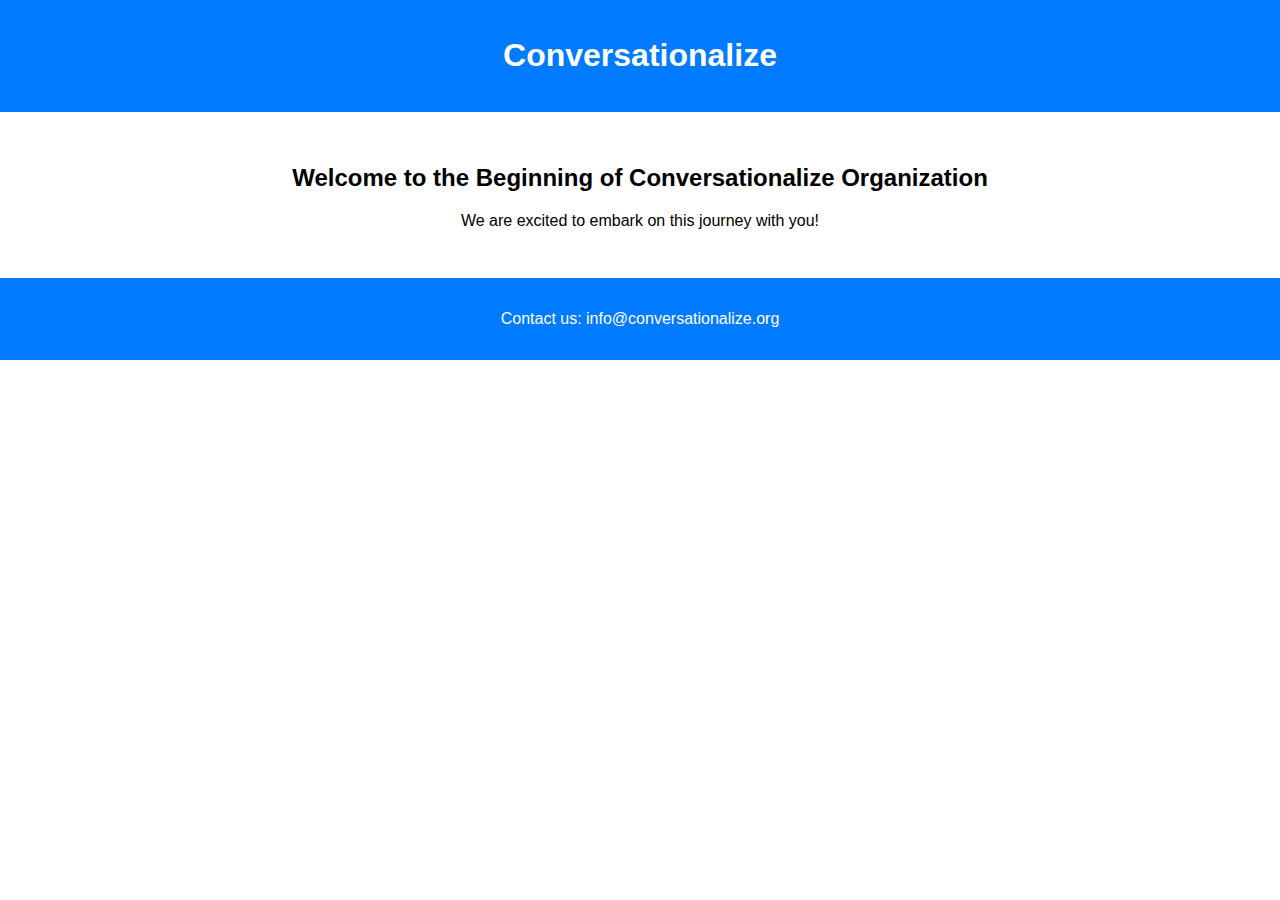
==== commit 8e30e97a: "initial commit" ====
--- a/index.html
+++ b/index.html
@@ -1,1387 +1,37 @@
-﻿<!DOCTYPE html>
-<!--[if lt IE 7]>      <html class="no-js lt-ie9 lt-ie8 lt-ie7"> <![endif]-->
-<!--[if IE 7]>         <html class="no-js lt-ie9 lt-ie8"> <![endif]-->
-<!--[if IE 8]>         <html class="no-js lt-ie9"> <![endif]-->
-<!--[if gt IE 8]><!-->
-<html class="no-js">
-<!--<![endif]-->
-
+<!DOCTYPE html>
+<html lang="en">
 <head>
-  <meta charset="utf-8">
-  <meta http-equiv="X-UA-Compatible" content="IE=edge">
-  <title>Vivek Singh</title>
-  <meta name="description" content="">
-  <meta name="viewport" content="width=device-width, initial-scale=1, maximum-scale=1.0, user-scalable=no">
-
-  <!-- Favicon-->
-  <link rel="shortcut icon" href="images/favicon.png" >
-
-  <!-- Stylesheets -->
-  <link rel="stylesheet" href="assets/css/normalize.css">
-  <link rel="stylesheet" href="assets/font/font-awesome/css/font-awesome.min.css">
-  <link rel="stylesheet" href="assets/libs/materialize/css/materialize.min.css" media="screen,projection" />
-  <link rel="stylesheet" href="assets/css/bootstrap.css" media="screen,projection" />
-
-  <link rel="stylesheet" href="assets/css/animate.min.css" media="screen,projection" />
-  <link rel="stylesheet" href="assets/libs/sweetalert/sweet-alert.css" media="screen,projection" />
-
-  <link rel="stylesheet" href="assets/libs/owl-carousel/owl.carousel.css" media="screen,projection" />
-  <link rel="stylesheet" href="assets/libs/owl-carousel/owl.transitions.css" media="screen,projection" />
-  <link rel="stylesheet" href="assets/libs/owl-carousel/owl.theme.css" media="screen,projection" />
-
-  <link rel="stylesheet" href="assets/css/main.css">
-  <link rel="stylesheet" href="assets/css/responsive.css">
-
-  <!-- Choose your default colors -->
-  <link rel="stylesheet" href="assets/css/colors/color1.css">
-  <!-- <link rel="stylesheet" href="assets/css/colors/color2.css"> -->
-  <!-- <link rel="stylesheet" href="assets/css/colors/color3.css"> -->
-  <!-- <link rel="stylesheet" href="assets/css/colors/color4.css"> -->
-  <!-- <link rel="stylesheet" href="assets/css/colors/color5.css"> -->
-  <!-- <link rel="stylesheet" href="assets/css/colors/color6.css"> -->
-  <!-- <link rel="stylesheet" href="assets/css/colors/color7.css"> -->
-  <!-- <link rel="stylesheet" href="assets/css/colors/color8.css"> -->
-
-  <!--[if lt IE 9]>
-      <script src="assets/js/html5shiv.js"></script>
-  <![endif]-->
-
-    <!-- script to take input watsapp message-->
-    <script>
-        function displayname() {
-            document.getElementById("demo").innerHTML =
-                document.getElementById("watsapp").value;
+    <meta charset="UTF-8">
+    <meta name="viewport" content="width=device-width, initial-scale=1.0">
+    <title>Conversationalize</title>
+    <style>
+        body {
+            font-family: Arial, sans-serif;
+            margin: 0;
+            padding: 0;
         }
-
-    </script>
-
+        header, footer {
+            background-color: #007BFF;
+            color: white;
+            text-align: center;
+            padding: 1em 0;
+        }
+        .content {
+            padding: 2em;
+            text-align: center;
+        }
+    </style>
 </head>
-
 <body>
-
-  <!-- Preloader --> 
-    <div id="preloader">
-      <div class="loader">
-            <svg class="circle-loader" height="50" width="50">
-              <circle class="path" cx="25" cy="25" r="20" fill="none" stroke-width="6" stroke-miterlimit="10" />
-            </svg>
-        </div>    
-    </div><!--preloader end-->
-
-  <!-- Main Container -->
-    <main id="app" class="main-section">
-        <!-- header navigation start -->
-        <header id="navigation" class="root-sec white nav">
-            <div class="container">
-                <div class="row">
-                    <div class="col-sm-12">
-                        <div class="nav-inner">
-                            <nav class="primary-nav">
-                                <div class="clearfix nav-wrapper">
-                                    <a href="#home" class="left brand-logo menu-smooth-scroll" data-section="#home">
-                                        <img src="images/logo.png" alt="">
-                                    </a>
-                                    <a href="#" data-activates="mobile-demo" class="button-collapse"><i class="mdi-navigation-menu"></i></a>
-
-                                    <ul class="inline-menu side-nav" id="mobile-demo">
-
-                                        <!-- Mini Profile // only visible in Tab and Mobile -->
-                                        <li class="mobile-profile">
-                                            <div class="profile-inner">
-                                                <div class="pp-container">
-                                                    <img src="images/viv.jpg" alt="">
-                                                </div>
-                                                <h3>Vivek Singh</h3>
-                                                <h5>Software Developer</h5>
-                                            </div>
-                                        </li><!-- mini profile end-->
-
-
-                                        <li>
-                                            <a href="#about" data-section="#about" class="menu-smooth-scroll"><i class="fa fa-user fa-fw"></i>About Me</a>
-                                        </li>
-                                        <li>
-                                            <a href="#skills" data-section="#skills" class="menu-smooth-scroll"><i class="fa fa-file-text fa-fw"></i>My Skills</a>
-                                        </li>
-                                        <li>
-                                            <a href="#experience" data-section="#experience" class="menu-smooth-scroll"><i class="fa fa-briefcase fa-fw"></i>Work Experience</a>
-                                        </li>
-                                        <li>
-                                            <a href="#education" data-section="#education" class="menu-smooth-scroll"><i class="fa fa-users fa-fw"></i>Education</a>
-                                        </li>
-                                        <li>
-                                            <a href="#projects" data-section="#projects" class="menu-smooth-scroll"><i class="fa fa-code"></i>Projects</a>
-                                        </li>
-                                        <li>
-                                            <a href="#certificate" data-section="#certificate" class="menu-smooth-scroll"><i class="fa fa-certificate"></i>Certificates</a>
-                                        </li>
-                                        <li>
-                                            <a href="#blog" data-section="#blog" class="menu-smooth-scroll"><i class="fa fa-pencil fa-fw"></i>Blog</a>
-                                        </li>
-                                        <li>
-                                            <a href="#contact" data-section="#contact" class="menu-smooth-scroll"><i class="fa fa-address-book"></i>Contact</a>
-                                        </li>
-                                    </ul>
-
-                                </div>
-                            </nav>
-                        </div>
-                    </div>
-                </div>
-            </div>
-            <!-- .container end -->
-        </header>
-        <!-- #header  navigation end -->
-        <!-- Home Section start -->
-        <section id="home" class="scroll-section root-sec grey lighten-5 home-wrap">
-            <div class="sec-overlay">
-                <div class="container">
-                    <div class="row">
-                        <div class="col-sm-12">
-                            <div class="home-inner">
-                                <div class="center-align home-content">
-                                    <h1 class="home-title">HI! I'm <span>Vivek</span></h1>
-                                    <h3>Goal is to ace at Software Development and Machine Learning</h3><br><br>
-                                    <a href="#contact" class="hire-me-btn btn waves-effect waves-light btn-large brand-bg white-text regular-text">
-                                        Contact Me <i class="mdi-content-send left"></i>
-                                    </a>
-                                </div>
-                            </div>
-                        </div>
-                    </div>
-                </div>
-                <!-- .container end -->
-                <div class="section-call-to-area">
-                    <div class="container">
-                        <div class="row">
-                            <a href="#about" class="btn-floating btn-large button-middle call-to-about section-call-to-btn animated btn-up btn-hidden" data-section="#about">
-                                <i class="mdi-navigation-expand-more"></i>
-                            </a>
-                        </div>
-                    </div>
-                    <!-- .container end -->
-                </div>
-            </div>
-        </section>
-        <!-- #home Section end -->
-        <!-- About Section start -->
-        <section id="about" class="scroll-section root-sec padd-tb-60 grey lighten-5 about-wrap">
-            <div class="container">
-                <div class="row">
-                    <div class="clearfix about-inner">
-
-                        <div class="col-sm-12 col-md-4">
-                            <div class="person-about">
-                                <h3 class="about-subtitle">My Story</h3>
-                                <p>
-                                    Hello, I’m a Vivek Singh. I am a final year MS candidate at the University at Buffalo (UB) and will be graduating by February 2018. <br />
-                                    My current project concerns developing Deep Learning network to classify clinically actionable genetic mutations by parsing the expert-annotated textual knowledge base.
-                                    <br><br>
-                                    Currently I am working as a Teaching assistant for the upcoming <a href="https://www.coursera.org" target="_blank">Coursera </a>specialization on Blockchain.
-                                    <br><br>
-                                    I am also the secretary of the <a href="http://gsa.buffalo.edu/csc/" target="_blank"> Computational Sciences Club (CSC)</b> </a>at UB. Through this club,
-                                    we maximize the interaction among graduate students working in computational science fields. It
-                                    provides an opportunity to learn new computational tools, enhance existing computational skills, share research ideas, and promote collaboration.
-                                </p>
-                            </div>
-                        </div>
-                        <!-- about me description -->
-
-                        <div class="col-sm-6 col-md-4">
-                            <div class="person-img wow fadeIn" style="PADDING-TOP: 30px">
-                                <img class="z-depth-1" src="./images/viv.jpg" alt="Vivek Singh">
-                            </div>
-                        </div>
-                        <!-- about me image -->
-
-                        <div class="col-sm-6 col-md-4">
-                            <div class="person-info">
-                                <h3 class="about-subtitle">Personal Information</h3>
-                                <h5><span>Name :</span> Vivek Singh</h5>
-                                <h5><span>Age :</span> 27 Years</h5>
-                                <h5><span>Phone :</span> +17169399162</h5>
-                                <h5><span>Email :</span> viveksin@buffalo.edu</h5>
-                                <h5><span>Address :</span> 106 Englewood, Buffalo, NY.</h5>
-                            </div>
-
-                            <div class="about-social">
-                                <ul>
-                                    <li>
-                                        <a href="https://www.facebook.com/vivek.singh.ny" target="_blank" class="btn-floating waves-effect waves-light white"><i class="fa fa-facebook"></i></a>
-                                    </li>
-                                    <li>
-                                        <a href="https://medium.com/@viveksingh.heritage/latest" target="_blank" class="btn-floating waves-effect waves-light white"><i class="fa fa-medium"></i></a>
-                                    </li>
-                                    <li>
-                                        <a href="mailto:viveksin@buffalo.edu" target="_blank" class="btn-floating waves-effect waves-light white"><i class="fa fa-envelope-o"></i></a>
-                                    </li>
-                                    <li>
-                                        <a href="https://www.linkedin.com/in/viveksinghub" target="_blank" class="btn-floating waves-effect waves-light white"><i class="fa fa-linkedin"></i></a>
-                                    </li>
-                                    <li>
-                                        <a href="https://github.com/viveksinghUB" target="_blank" class="btn-floating waves-effect waves-light white"><i class="fa fa-github"></i></a>
-                                    </li>
-                                </ul>
-                                <br><br>
-                                <a href="./Vivek_Singh.pdf" download="" class="waves-effect waves-light btn-large brand-bg white-text"><i class="mdi-content-archive left"></i> Download Resume</a>
-                                <br>
-                                <p>   <br><p><a href="./Vivek_Singh.pdf" target="_blank" class="waves-effect waves-light btn-large brand-bg white-text" style="min-width:100px"><i class="mdi-action-pageview  left"></i> View Resume</a>
-                            </div>
-                        </div>
-                        <!-- about me info -->
-
-                    </div>
-                </div>
-            </div>
-            <!-- .container end -->
-        </section>
-        <!-- #about Section end -->
-        <!-- Resume Section start -->
-        <section id="skills" class="scroll-section ">
-            <section id="skill" class="root-sec white skill-wrap">
-                <div class="sec-overlay">
-                    <div class="container">
-                        <div class="row">
-                            <div class="clearfix skill-inner">
-                                <div class="col-sm-12 col-md-3">
-                                    <div class="skill-left">
-                                        <h2 class="title">Skills</h2>
-                                        <p class="regular-text">Build.Learn.Repeat<br> This has been my mantra to keep learning whatever, wherever possible. It literally never stops.</p>
-                                    </div>
-                                </div>
-
-                                <!-- skills container -->
-                                <div class="col-sm-12 col-md-6 col-md-offset-1">
-                                    <div class="skill-right">
-                                        <div id="skillSlider" class="clearfix skill-graph">
-
-                                            <!-- single skill -->
-                                            <div class="single-skill">
-                                                <div class="after-li">
-                                                    <div class="singel-hr">
-                                                        <div class="singel-hr-inner" data-height="90%">
-                                                            <div class="skill-visiable">
-                                                                <span class="skill-title">Java</span>
-                                                                <div class="hr-wrap">
-                                                                    <div class="hrc"></div>
-                                                                </div>
-                                                            </div>
-                                                        </div>
-                                                        <span class="skill-count">100%</span>
-                                                    </div>
-                                                </div>
-                                            </div>
-                                            <!-- /single skill-->
-                                            <!-- single skill -->
-                                            <div class="single-skill">
-                                                <div class="after-li">
-                                                    <div class="singel-hr">
-                                                        <div class="singel-hr-inner" data-height="60%">
-                                                            <div class="skill-visiable">
-                                                                <span class="skill-title">Python</span>
-                                                                <div class="hr-wrap">
-                                                                    <div class="hrc"></div>
-                                                                </div>
-                                                            </div>
-                                                        </div>
-                                                        <span class="skill-count">60%</span>
-                                                    </div>
-                                                </div>
-                                            </div>
-                                            <!-- /single skill-->
-                                            <!-- single skill -->
-                                            <div class="single-skill">
-                                                <div class="after-li">
-                                                    <div class="singel-hr">
-                                                        <div class="singel-hr-inner" data-height="85%">
-                                                            <div class="skill-visiable">
-                                                                <span class="skill-title">Octave</span>
-                                                                <div class="hr-wrap">
-
-                                                                    <div class="hrc"></div>
-                                                                </div>
-                                                            </div>
-                                                        </div>
-                                                        <span class="skill-count">85%</span>
-                                                    </div>
-                                                </div>
-                                            </div>
-                                            <!-- /single skill-->
-                                            <!-- single skill -->
-                                            <div class="single-skill">
-                                                <div class="after-li">
-                                                    <div class="singel-hr">
-                                                        <div class="singel-hr-inner" data-height="65%">
-                                                            <div class="skill-visiable">
-                                                                <span class="skill-title">C</span>
-                                                                <div class="hr-wrap">
-                                                                    <div class="hrc"></div>
-                                                                </div>
-                                                            </div>
-                                                        </div>
-                                                        <span class="skill-count">65%</span>
-                                                    </div>
-                                                </div>
-                                            </div>
-                                            <!-- /single skill-->
-                                            <!-- single skill -->
-                                            <div class="single-skill">
-                                                <div class="after-li">
-                                                    <div class="singel-hr">
-                                                        <div class="singel-hr-inner" data-height="60%">
-                                                            <div class="skill-visiable">
-                                                                <span class="skill-title">R</span>
-                                                                <div class="hr-wrap">
-                                                                    <div class="hrc"></div>
-                                                                </div>
-                                                            </div>
-                                                        </div>
-                                                        <span class="skill-count">80%</span>
-                                                    </div>
-                                                </div>
-                                            </div>
-                                            <!-- /single skill-->
-                                            <!-- single skill -->
-                                            <div class="single-skill">
-                                                <div class="after-li">
-                                                    <div class="singel-hr">
-                                                        <div class="singel-hr-inner" data-height="35%">
-                                                            <div class="skill-visiable">
-                                                                <span class="skill-title">C++</span>
-                                                                <div class="hr-wrap">
-                                                                    <div class="hrc"></div>
-                                                                </div>
-                                                            </div>
-                                                        </div>
-                                                        <span class="skill-count">45%</span>
-                                                    </div>
-                                                </div>
-                                            </div>
-                                            <!-- /single skill-->
-                                            <!-- single skill -->
-                                            <div class="single-skill">
-                                                <div class="after-li">
-                                                    <div class="singel-hr">
-                                                        <div class="singel-hr-inner" data-height="85%">
-                                                            <div class="skill-visiable">
-                                                                <span class="skill-title">HTML</span>
-                                                                <div class="hr-wrap">
-
-                                                                    <div class="hrc"></div>
-                                                                </div>
-                                                            </div>
-                                                        </div>
-                                                        <span class="skill-count">85%</span>
-                                                    </div>
-                                                </div>
-                                            </div>
-                                            <!-- /single skill-->
-                                            <!-- single skill -->
-                                            <div class="single-skill">
-                                                <div class="after-li">
-                                                    <div class="singel-hr">
-                                                        <div class="singel-hr-inner" data-height="60%">
-                                                            <div class="skill-visiable">
-                                                                <span class="skill-title">CSS</span>
-                                                                <div class="hr-wrap">
-                                                                    <div class="hrc"></div>
-                                                                </div>
-                                                            </div>
-                                                        </div>
-                                                        <span class="skill-count">60%</span>
-                                                    </div>
-                                                </div>
-                                            </div>
-                                            <!-- /single skill-->
-                                            <!-- single skill -->
-                                            <div class="single-skill">
-                                                <div class="after-li">
-                                                    <div class="singel-hr">
-                                                        <div class="singel-hr-inner" data-height="85%">
-                                                            <div class="skill-visiable">
-                                                                <span class="skill-title">SQL</span>
-                                                                <div class="hr-wrap">
-
-                                                                    <div class="hrc"></div>
-                                                                </div>
-                                                            </div>
-                                                        </div>
-                                                        <span class="skill-count">80%</span>
-                                                    </div>
-                                                </div>
-                                            </div>
-                                            <!-- /single skill-->
-                                            <!-- single skill -->
-                                            <div class="single-skill">
-                                                <div class="after-li">
-                                                    <div class="singel-hr">
-                                                        <div class="singel-hr-inner" data-height="60%">
-                                                            <div class="skill-visiable">
-                                                                <span class="skill-title">Mapreduce</span>
-                                                                <div class="hr-wrap">
-                                                                    <div class="hrc"></div>
-                                                                </div>
-                                                            </div>
-                                                        </div>
-                                                        <span class="skill-count">90%</span>
-                                                    </div>
-                                                </div>
-                                            </div>
-                                            <!-- /single skill-->
-                                            <!-- single skill -->
-                                            <div class="single-skill">
-                                                <div class="after-li">
-                                                    <div class="singel-hr">
-                                                        <div class="singel-hr-inner" data-height="60%">
-                                                            <div class="skill-visiable">
-                                                                <span class="skill-title">TensorFlow</span>
-                                                                <div class="hr-wrap">
-                                                                    <div class="hrc"></div>
-                                                                </div>
-                                                            </div>
-                                                        </div>
-                                                        <span class="skill-count">85%</span>
-                                                    </div>
-                                                </div>
-                                            </div>
-                                            <!-- /single skill-->
-                                            <!-- single skill -->
-                                            <div class="single-skill">
-                                                <div class="after-li">
-                                                    <div class="singel-hr">
-                                                        <div class="singel-hr-inner" data-height="60%">
-                                                            <div class="skill-visiable">
-                                                                <span class="skill-title">Hadoop</span>
-                                                                <div class="hr-wrap">
-                                                                    <div class="hrc"></div>
-                                                                </div>
-                                                            </div>
-                                                        </div>
-                                                        <span class="skill-count">55%</span>
-                                                    </div>
-                                                </div>
-                                            </div>
-                                            <!-- /single skill-->
-                                            <!-- single skill -->
-                                            <div class="single-skill">
-                                                <div class="after-li">
-                                                    <div class="singel-hr">
-                                                        <div class="singel-hr-inner" data-height="60%">
-                                                            <div class="skill-visiable">
-                                                                <span class="skill-title">Spark</span>
-                                                                <div class="hr-wrap">
-                                                                    <div class="hrc"></div>
-                                                                </div>
-                                                            </div>
-                                                        </div>
-                                                        <span class="skill-count">75%</span>
-                                                    </div>
-                                                </div>
-                                            </div>
-                                            <!-- /single skill-->
-                                            <!-- single skill -->
-                                        </div>
-                                    </div>
-                                </div>
-                                <!-- /skills container -->
-                            </div>
-                        </div>
-                        <div class="btn-wrapp skl-ctrl">
-                            <a class="btn-floating waves-effect waves-light btn-large brand-bg white-text go go-left"><i class="mdi-navigation-chevron-left "></i></a>
-                            <a class="btn-floating waves-effect waves-light btn-large brand-bg white-text go go-right"><i class="mdi-navigation-chevron-right "></i></a>
-                        </div>
-                    </div>
-                </div>
-                <!-- .container end -->
-            </section>
-
-            <section id="experience" class="root-sec padd-tb-120 brand-bg experience-wrap">
-                <div class="container">
-                    <div class="row">
-                        <div class="experience-inner">
-                            <div class="col-sm-12 col-md-10 card-box-wrap">
-                                <div class="row">
-                                    <div class="clearfix section-head experience-text">
-                                        <div class="col-sm-12">
-                                            <h2 class="title">Experience</h2>
-                                            <p class="regular-text">Self motivated and organized professional with 3 years' experience in developing, implementing and managing complex projects, inculcating problem solving skills and passion for technology. </p>
-                                        </div>
-                                    </div>
-                                    <div class="col-lg-12"  style="padding-left: 150px">
-                                        <div class="overflow-hidden">
-                                            <div class="row">
-                                                <div id="experienceSlider" class="clearfix card-element-wrapper">
-                                                    <div class="col-sm-4 cold-xs-12 single-card-box wow fadeInUpSmall" data-wow-duration=".7s">
-                                                        <div class="card">
-                                                            <div class="card-image waves-effect waves-block waves-light">
-                                                                <h2 class="left-align card-title-top">August 2017 - Present</h2>
-                                                                <div class="valign-wrapper card-img-wrap">
-                                                                    <img class="activator" src="./images/ublogo.jpg" alt="university at buffalo">
-                                                                </div>
-                                                            </div>
-                                                            <div class="card-content">
-                                                                <span class="card-title activator brand-text">Teaching Assistant<i class="mdi-navigation-more-vert right"></i></span>
-                                                                <p>University at Buffalo</p>
-                                                            </div>
-                                                            <div class="card-reveal">
-                                                                <div class="rev-title-wrap">
-                                                                    <span class="card-title activator brand-text">Teaching Assistant for Coursera Specialization<i class="mdi-navigation-close right"></i></span>
-                                                                    <p>University at Buffalo</p>
-                                                                </div>
-                                                                <p class="rev-content">
-                                                                    **SKILLS : ETHEREUM, SOLIDITY, BLOCKCHAIN, BITCOIN,AWS.<br><br>
-                                                                    Designing Lab work on Solidity and Ethereum Blockchain for upcoming specialization on coursera.<br> <br>Assisting in desigining course layout and modules timeline.
-                                                                </p>
-                                                            </div>
-                                                        </div>
-                                                    </div>
-                                                    <div class="col-sm-4 cold-xs-12 single-card-box wow fadeInUpSmall" data-wow-delay=".2s" data-wow-duration=".7s">
-                                                        <div class="card">
-                                                            <div class="card-image waves-effect waves-block waves-light">
-                                                                <h2 class="left-align card-title-top">October 2014 - July 2016</h2>
-                                                                <div class="valign-wrapper card-img-wrap">
-                                                                    <img class="activator" src="./images/ib.jpg" alt="Indian Bank">
-                                                                </div>
-                                                            </div>
-                                                            <div class="card-content">
-                                                                <span class="card-title activator brand-text">Assistant Manager<i class="mdi-navigation-more-vert right"></i></span>
-                                                                <p>Indian Bank</p>
-                                                            </div>
-                                                            <div class="card-reveal">
-                                                                <div class="rev-title-wrap">
-                                                                    <span class="card-title activator brand-text">Assistant Manager<i class="mdi-navigation-close right"></i></span>
-                                                                    <p>Indian Bank</p>
-                                                                </div>
-                                                                <p class="rev-content">
-                                                                    **SKILLS : FINANCIAL MANAGEMENT, ADVANCES, DEPOSITS, BANKING, SQL, SWIFT, VBA.<br><br>
-                                                                    • Supervised and resolved technical issues pertinent to banking applications and software. Advertised and serviced banking
-                                                                    products to each level of corporate and individual customers.<br><br>
-                                                                    • Spearheaded the server setup, installation and monitoring of three new bank branches.<br><br>
-                                                                    •Lead a team of six staffs to perform credit appraisal and credit administration.<br><br>
-                                                                </p>
-                                                            </div>
-                                                        </div>
-                                                    </div>
-                                                    <div class="col-sm-4 cold-xs-12 single-card-box wow fadeInUpSmall" data-wow-delay=".4s" data-wow-duration=".7s">
-                                                        <div class="card">
-                                                            <div class="card-image waves-effect waves-block waves-light">
-                                                                <h2 class="left-align card-title-top">January 2013 - July 2014</h2>
-                                                                <div class="valign-wrapper card-img-wrap">
-                                                                    <img class="activator" src="./images/Accenture.jpg" alt="Accenture">
-                                                                </div>
-                                                            </div>
-                                                            <div class="card-content">
-                                                                <span class="card-title activator brand-text">Software Engineer Analyst<i class="mdi-navigation-more-vert right"></i></span>
-                                                                <p>Accenture Service Pvt. Ltd</p>
-                                                            </div>
-                                                            <div class="card-reveal">
-                                                                <div class="rev-title-wrap">
-                                                                    <span class="card-title activator brand-text">Software Engineer Analyst<i class="mdi-navigation-close right"></i></span>
-                                                                    <p>Accenture Service Pvt. Ltd</p>
-                                                                </div>
-                                                                <p class="rev-content">
-                                                                    **SKILLS : QTP, QC, AGILE, TESTING, AUTOMATION, QUALITY ASSURANCE, MANUAL TESTING, VBA, SQL.<br><br>
-                                                                    • Performed functional and integration testing of the client’s field services portal while working on the Agile model.<br><br>
-                                                                    • Developed an automated tool to prepare monthly report mail for the client by connecting excel with SAP database and MS outlook
-                                                                    using EXCEL VBA. Reduced the report generation time by 95%.<br><br>
-                                                                    • Contributed in all the stages of SDLC working closely with client and developers in requirement gathering and testing of Field
-                                                                    Services portal for the client. Achieved 100% automation of manual test scripts.<br><br>
-                                                                    • Trained testers for developing automation scripts using QTP and its integration with QC.<br><br>
-                                                                </p>
-                                                            </div>
-                                                        </div>
-                                                    </div>
-                                                </div>
-                                            </div>
-                                        </div>
-                                    </div>
-                                </div>
-                            </div>
-                        </div>
-                    </div>
-                </div>
-            </section>
-
-            <section id="education" class="root-sec grey lighten-5 padd-tb-120 education-wrap">
-                <div class="container">
-                    <div class="row">
-                        <div class="education-inner">
-                            <div class="col-sm-12 col-md-10 card-box-wrap">
-                                <div class="row">
-                                    <div class="clearfix section-head education-text">
-                                        <div class="col-sm-12">
-                                            <h2 class="title">Education</h2>
-                                            <p class="regular-text">Key to success. It helps us build opinions and have points of view on things in life.</p>
-                                        </div>
-                                    </div>
-                                    <div class="col-lg-12"style="padding-right: 80px">
-                                        <div class="overflow-hidden">
-                                            <div class="row">
-                                                <div id="educationSlider" class="clearfix card-element-wrapper">
-                                                    <div class="col-sm-2">
-
-                                                    </div>
-                                                    <!-- single education -->
-                                                    <div class="col-sm-4 single-card-box wow fadeInUpSmall" data-wow-duration=".7s">
-                                                        <div class="card">
-                                                            <div class="card-image waves-effect waves-block waves-light">
-                                                                <h2 class="left-align card-title-top">2016- Present</h2>
-                                                                <div class="card-img-wrap">
-                                                                    <img class="activator" src="./images/ublogo.jpg" alt="University at Buffalo">
-                                                                </div>
-                                                            </div>
-                                                            <div class="card-content">
-                                                                <span class="card-title activator brand-text">Masters of Science<i class="mdi-navigation-more-vert right"></i></span>
-                                                                <p>University at Buffaloy</p>
-                                                            </div>
-                                                            <!-- Reveal content-->
-                                                            <div class="card-reveal">
-                                                                <div class="rev-title-wrap">
-                                                                    <span class="card-title activator brand-text">Masters of Science<i class="mdi-navigation-close right"></i></span>
-                                                                    <p>University at Buffalo</p>
-                                                                </div>
-                                                                <p class="rev-content">
-                                                                    Specializing in Artificial Intelligence.<br><br>
-                                                                    Courses: <br><br>
-                                                                    •Deep Learning<br>
-                                                                    •Introduction to Machine Learning <br>
-                                                                    •Information Retrieval <br>
-                                                                    •Data Intensive Computing<br>
-                                                                    •Distributed System <br>
-                                                                    •Machine Learning in Chess (Seminar)<br>
-                                                                    •Computer Vision and Image Proessing<br>
-                                                                    •Software Engineering Concepts<br>
-                                                                    •Analysis of Algorithms<br>
-                                                                    •Algorithms for Parallel Computing<br>
-                                                                    •Distributed Systems<br>
-                                                                </p>
-                                                            </div>
-                                                        </div>
-                                                    </div> <!-- single education end -->
-                                                    <!-- single education -->
-                                                    <div class="col-sm-4 single-card-box wow fadeInUpSmall" data-wow-delay=".2s" data-wow-duration=".7s">
-                                                        <div class="card">
-                                                            <div class="card-image waves-effect waves-block waves-light">
-                                                                <h2 class="left-align card-title-top">2008-2012</h2>
-                                                                <div class="card-img-wrap">
-                                                                    <img class="activator" src="./images/1hitk.png" alt="HIT">
-                                                                </div>
-                                                            </div>
-                                                            <div class="card-content">
-                                                                <span class="card-title activator brand-text">Bachelor of Technology<i class="mdi-navigation-more-vert right"></i></span>
-                                                                <p>Heritage Institute of Technology</p>
-                                                            </div>
-                                                            <div class="card-reveal">
-                                                                <div class="rev-title-wrap">
-                                                                    <span class="card-title activator brand-text">Bachelor of Technology<i class="mdi-navigation-close right"></i></span>
-                                                                    <p>Heritage Institute of Technology</p>
-                                                                </div>
-                                                                <p class="rev-content">
-                                                                    Electronics and Communication Engineering.
-                                                                    Major Courses: <br><br>
-                                                                    •VLSI<br>
-                                                                    •EDA<br>
-                                                                    •Circuit Design <br>
-                                                                    •Electro Magnetism<br>
-                                                                    •Digital Logic<br>
-                                                                    •Programing Languages(Seminar)<br>
-                                                                    •Semiconductor Design<br>
-                                                                    •VHDL<br>
-                                                                    •Graph Algorithms<br>
-                                                                </p>
-                                                            </div>
-                                                        </div>
-                                                    </div> <!-- single education -->
-                                                    <div class="col-sm-2">
-
-                                                    </div>
-
-                                                </div>
-                                            </div>
-                                        </div>
-                                    </div>
-                                </div>
-                            </div>
-                            <!--
-                            <div class="btn-wrapp edu-ctrl">
-                              <a class="btn-floating waves-effect waves-light btn-large brand-bg go go-left"><i class="mdi-navigation-chevron-left"></i></a>
-                              <a class="btn-floating waves-effect waves-light btn-large brand-bg go go-right"><i class="mdi-navigation-chevron-right"></i></a>
-                            </div>
-                              -->
-                        </div>
-                    </div>
-                </div>
-            </section>
-        </section>
-        <!-- #resume Section end -->
-        <!-- Portfolio Section start -->
-        <section id="projects" class="scroll-section root-sec white portfolio-wrap">
-            <div class="padd-tb-120 brand-bg portfolio-top">
-                <div class="portfolio-inner">
-                    <div class="container">
-                        <div class="row">
-                            <div class="col-sm-12">
-                                <h2 class="title">Projects</h2>
-                                <ul class="inline-menu clearfix portfolio-category" id="portfolio-msnry-sort">
-                                    <li class="active">
-                                        <a href="#" data-target="*">All</a>
-                                    </li>
-                                    <li  >
-                                        <a href="#" data-target=".category-1">Machine Learning / Computer Vision</a>
-                                    </li>
-                                    <li>
-                                        <a href="#" data-target=".category-2">Data Intensive Computing / Information Retrieval </a>
-                                    </li>
-                                    <li>
-                                        <a href="#" data-target=".category-3">Distributed System</a>
-                                    </li>
-                                </ul>
-                            </div>
-                        </div>
-                    </div>
-                </div>
-                <!-- .container end -->
-            </div>
-            <!--vivek singh-->
-            <div id="portfolioModal" class="modal white">
-                <div class="model-img"></div>
-                <div class="modal-content">
-                    <h2 class="title">Handwritten Digit Recognition.</h2>
-                    <p class="m-content">.</p>
-                </div>
-
-                <div class="modal-footer">
-                    <a href="#" target="_blank" class="waves-effect btn-flat brand-text modal-action">View on Github</a>
-                    <a href="#" class="waves-effect btn-flat brand-text modal-action modal-close">cancel</a>
-                </div>
-            </div>
-
-            <div class="portfolio-bottom" >
-                <div class="container">
-                    <div class="row">
-                        <div class="col-sm-12">
-                            <ul class="clearfix protfolio-item" id="protfolio-msnry" style="width:90%">
-
-                                <!-- Single Portfolio-->
-                                <li class="single-port-item category-2 ">
-                                    <div class="protfolio-image">
-
-                                        <iframe width="390" height="280" src="https://www.youtube.com/embed/dCpml1YKhos" frameborder="0" allowfullscreen></iframe>
-                                        <a target="_blank" href="https://github.com/viveksinghUB/Cross-Lingual-Search-Engine-over-tweets-from-scratch">View on Github</a>
-                                    </div>
-                                </li>
-                                <!--/ single portfolio -->
-
-                                <!-- Single Portfolio-->
-                                <li class="single-port-item category-2">
-                                    <a href="#portfolioModal" class="waves-effect waves-block waves-light modal-trigger" data-title="H1B analytics Tableau Dashboard" data-content="Designed a tableau dashbord to analyze and obtain insight into H1b petitions." data-demo-link="https://github.com/viveksinghUB/Data-Intensive-Computing/tree/master/H1B%20analytics%20Tableau%20Dashboard">
-                                        <div class="protfolio-image">
-                                            <img src="./images/h1b.PNG" alt="portfolio" style="max-width:390px ; max-height:280px;min-height:280px;min-width:390px ;border:ridge">
-                                            <div class="protfolio-content waves-effect waves-block waves-light">
-                                                <div class="protfolio-content__inner">
-                                                    <h2 class="p-title">H1B analytics Tableau Dashboard</h2>
-
-                                                </div>
-                                            </div>
-                                            <div class="p-overlay"></div>
-                                        </div>
-                                    </a>
-                                    <a href="http://h1banalytics.co.nf/" target="_blank">See it live</a>
-                                </li>
-                                <!--/ single portfolio -->
-
-                                <!-- Single Portfolio-->
-                                <li class="single-port-item category-1">
-                                    <a href="#portfolioModal" class="waves-effect waves-block waves-light modal-trigger" data-title="Handwritten Digit Classification" data-content="One-vs-all logistic regression and neural
-networks to recognize hand-written digits." data-demo-link="https://github.com/viveksinghUB/MachineLearning_DeepLearning/tree/master/Machine%20Learning%20Basics/Handwritten%20Digit%20Classification">
-                                        <!-- Portfolio pop-up content-->
-                                        <div class="protfolio-image">
-                                            <img src="./images/imgclass.png" alt="portfolio" style="max-width:390px ; max-height:280px;min-height:280px;min-width:390px ;border:ridge"> <!-- portfolio thumbnail-->
-                                            <div class="protfolio-content waves-effect waves-block waves-light">
-                                                <div class="protfolio-content__inner">
-                                                    <h2 class="p-title">Handwritten Digit Classification</h2>
-                                                </div>
-                                            </div>
-                                            <div class="p-overlay"></div>
-                                        </div>
-                                    </a>
-                                </li>
-                                <!--/ single portfolio -->
-
-                                <!-- Single Portfolio-->
-                                <li class="single-port-item category-2">
-                                    <a href="#portfolioModal" class="waves-effect waves-block waves-light modal-trigger" data-title="Large Scale text processing Using Hadoop" data-content="Identified problems solvable using MR approach.
-Designed MR Algorithms for solving big data problems involving Write Once Read Many (WORM) data such as historical text, health care data.Applied MapReduce (MR) algorithm for processing large data sets.
-Stored and retrieved text data in Hadoop Distributed File System (HDFS) as key,value.Implemented the MR solutions designed in steps 2 and 3 on a stand-alone virtual machine or on the cloud (Amazon AWS, Google or cloud service providers)." data-demo-link="https://github.com/viveksinghUB/Data-Intensive-Computing/tree/master/Large%20scale%20text%20processing%20with%20Hadoop%20Map%20Reduce">
-                                        <div class="protfolio-image">
-                                            <img src="./images/hadoop.png" alt="portfolio" style="max-width:390px ; max-height:280px;min-height:280px;min-width:390px ;border:ridge">
-                                            <div class="protfolio-content waves-effect waves-block waves-light">
-                                                <div class="protfolio-content__inner">
-                                                    <h2 class="p-title">Large Scale text processing Using Hadoop</h2>
-
-                                                </div>
-                                            </div>
-                                            <div class="p-overlay"></div>
-                                        </div>
-                                    </a>
-                                </li>
-                                <!--/ single portfolio -->
-  
-                                <!-- Single Portfolio-->
-                                <li class="single-port-item category-1">
-                                    <a href="#portfolioModal" class="waves-effect waves-block waves-light modal-trigger"  data-title="Movie Recommender system" data-content="
-                                       Movie recommender system using Collaborative Filtering" data-demo-link="https://github.com/viveksinghUB/MachineLearning_DeepLearning/tree/master/Machine%20Learning%20Basics/Anomaly%20Detection%20and%20Recommender">
-                                        <div class="protfolio-image">
-                                            <img src="./images/movie.jpg" alt="portfolio"style="max-width:390px ; max-height:280px;min-height:280px;min-width:390px ;border:ridge">
-                                            <div class="protfolio-content waves-effect waves-block waves-light">
-                                                <div class="protfolio-content__inner">
-                                                    <h2 class="p-title">Movie Recommender system</h2>
-                                                </div>
-                                            </div>
-                                            <div class="p-overlay"></div>
-                                        </div>
-                                    </a>
-                                </li>
-                                <!--/ single portfolio -->
-                                <!-- Single Portfolio-->
-                                <li class="single-port-item category-1">
-                                    <a href="#portfolioModal" class="waves-effect waves-block waves-light modal-trigger" data-title="Spam classification system" data-content="Differentiating Spam emails from non Spam emails using Support Vector Machine." data-demo-link="https://github.com/viveksinghUB/MachineLearning_DeepLearning/tree/master/Machine%20Learning%20Basics/Spam%20Classification%20using%20SVM">
-                                        <div class="protfolio-image">
-                                            <img src="./images/spamclass.png" alt="portfolio"style="max-width:390px ; max-height:280px;border:ridge">
-                                            <div class="protfolio-content waves-effect waves-block waves-light">
-                                                <div class="protfolio-content__inner">
-                                                    <h2 class="p-title">Spam classification system</h2>
-                                                </div>
-                                            </div>
-                                            <div class="p-overlay"></div>
-                                        </div>
-                                    </a>
-                                </li>
-                                <!--/ single portfolio -->
-                                <!-- Single Portfolio-->
-                                <li class="single-port-item category-1">
-                                    <a href="#portfolioModal" class="waves-effect waves-block waves-light modal-trigger" data-title="Image classification" data-content="Classifying image with and without glasses. Images from the CelebA data set." data-demo-link="https://github.com/viveksinghUB/MachineLearning_DeepLearning/tree/master/Machine%20Learning%20Basics/Tensorflow%20Face%20NN">
-                                        <div class="protfolio-image">
-                                            <img src="./images/glasses.png" alt="portfolio"style="max-width:390px ; max-height:280px;min-height:280px;min-width:390px ;border:ridge">
-                                            <div class="protfolio-content waves-effect waves-block waves-light">
-                                                <div class="protfolio-content__inner">
-                                                    <h2 class="p-title">Classifying image with and without glasses</h2>
-                                                </div>
-                                            </div>
-                                            <div class="p-overlay"></div>
-                                        </div>
-                                    </a>
-                                </li>
-                                <li class="single-port-item category-1">
-                                    <a href="#portfolioModal" class="waves-effect waves-block waves-light modal-trigger" data-title="Anomaly Detection System" data-content="Detecting Server failures using anomaly detection algorithm" data-demo-link="https://github.com/viveksinghUB/MachineLearning_DeepLearning/tree/master/Machine%20Learning%20Basics/Anomaly%20Detection%20and%20Recommender">
-                                        <div class="protfolio-image">
-                                            <img src="./images/anomaly.jpg" alt="portfolio" style="max-width:390px ; max-height:280px;min-height:280px;min-width:390px ;border:ridge">
-                                            <div class="protfolio-content waves-effect waves-block waves-light">
-                                                <div class="protfolio-content__inner">
-                                                    <h2 class="p-title">Anomaly Detection System</h2>
-                                                </div>
-                                            </div>
-                                            <div class="p-overlay"></div>
-                                        </div>
-                                    </a>
-                                </li>
-                                <!-- Single Portfolio-->
-                                <li class="single-port-item category-1">
-                                    <a href="#portfolioModal" class="waves-effect waves-block waves-light modal-trigger" data-title="Sign language identification" data-content="Tensorflow implementation of algorithm capable of recognizing a sign with high accuracy.The model is LINEAR -> RELU -> LINEAR -> RELU -> LINEAR -> SOFTMAX. The SIGMOID output layer has been converted to a SOFTMAX. A SOFTMAX layer generalizes SIGMOID to when there are more than two classes. Train Accuracy: 0.999074 Test Accuracy: 0.716667" data-demo-link="https://github.com/viveksinghUB/MachineLearning_DeepLearning/tree/master/Machine%20Learning%20Basics/Anomaly%20Detection%20and%20Recommender">
-                                        <div class="protfolio-image">
-                                            <img src="./images/sign.jpg" alt="portfolio" style="max-width:390px ; max-height:280px;min-height:280px;min-width:390px ;border:ridge">
-                                            <div class="protfolio-content waves-effect waves-block waves-light">
-                                                <div class="protfolio-content__inner">
-                                                    <h2 class="p-title">Sign language identification</h2>
-                                                </div>
-                                            </div>
-                                            <div class="p-overlay"></div>
-                                        </div>
-                                    </a>
-                                </li>
-                                <!--/ single portfolio -->
-                                <li class="single-port-item category-1" >
-                                    <a href="#portfolioModal" class="waves-effect waves-block waves-light modal-trigger" data-html="true"  data-title="Computer Vision and Image Processing" data-content="Implemented variety  of computer vision  and image processing techniques.  
-                                          Implemented
-                                          •Image convolution 
-                                         •Reverse Image search
-                                        •Stereo Vision, View Synthesis and Mean Shift Segmentation  from scratch
-                                       •Object Edge Detection and Histogram Visualization" data-demo-link="https://github.com/viveksinghUB/Computer-Vision-and-Image-Processing">
-                                      
-                                        <div class="protfolio-image">
-                                            
-                                            <img src="./images/lena.jpg" alt="portfolio" style="max-width:390px ; max-height:280px;min-height:280px;min-width:390px ;border:ridge">
-                                            <div class="protfolio-content waves-effect waves-block waves-light">
-                                                <div class="protfolio-content__inner">
-                                                    <h2 class="p-title">Computer Vision and Image Processing</h2>
-                                                </div>
-                                            </div>
-                                            <div class="p-overlay"></div>
-                                        </div>
-                                    </a>
-                                </li>
-                                <!--/ single portfolio -->
-                                <!-- Single Portfolio-->
-                                <li class="single-port-item category-2">
-                                    <a href="#portfolioModal" class="waves-effect waves-block waves-light modal-trigger" data-title="Data analysis and Geospatial analysis on pew, twitter and Superbowl data" data-content="Analyzed , framed and answered questions on pew dataset. Visualized and applied different algorithms for data analysis on soccerbowl data and twitter tweets. " data-demo-link="https://github.com/viveksinghUB/Data-Intensive-Computing/tree/master/Algorithms%20and%20Models%20for%20Data%20Analysis%2C%20Learning%20and%20Prediction/notebooks">
-                                        <div class="protfolio-image">
-                                            <img src="./images/pew.png" alt="portfolio" style="max-width:390px ; max-height:280px;min-height:280px;min-width:390px ;border:ridge">
-                                            <div class="protfolio-content waves-effect waves-block waves-light">
-                                                <div class="protfolio-content__inner">
-                                                    <h2 class="p-title">Data analysis and Geospatial analysis</h2>
-                                                </div>
-                                            </div>
-                                            <div class="p-overlay"></div>
-                                        </div>
-                                    </a>
-                                </li>
-                                <!--/ single portfolio -->
-                                <!-- Single Portfolio-->
-                                <li class="single-port-item category-3">
-                                    <a href="#portfolioModal" class="waves-effect waves-block waves-light modal-trigger" data-title="Dynamo style key value storage in Android" data-content="Replicated Key-Value Storage
-This application is a very simplified version of Dynamo. There are three main pieces that have been implemented:
-1. Partitioning
-2. Replication
-3. Failure handling." data-demo-link="https://github.com/viveksinghUB/Distributed-Systems-Project/tree/master/SimpleDynamo">
-                                        <div class="protfolio-image">
-                                            <img src="./images/dynamo.png" alt="portfolio" style="max-width:390px ; max-height:280px;min-height:280px;min-width:390px ;border:ridge">
-                                            <div class="protfolio-content waves-effect waves-block waves-light">
-                                                <div class="protfolio-content__inner">
-                                                    <h2 class="p-title">Dynamo style key value storage</h2>
-                                                </div>
-                                            </div>
-                                            <div class="p-overlay"></div>
-                                        </div>
-                                    </a>
-                                </li>
-                                <!--/ single portfolio -->
-                                <!-- Single Portfolio-->
-                                <li class="single-port-item category-3">
-                                    <a href="#portfolioModal" class="waves-effect waves-block waves-light modal-trigger" data-title="Android based Distributed Hash Table" data-content="Android based Distributed Hash Table
-This application is a simple DHT based on Chord. Although the design is based on Chord, it is a simplified version of Chord. There is no support of finger tables and finger-based routing. Also node leaves/failures are not handled.
-Therefore, there are three things which have been implemented:
-ID space partitioning/re-partitioning
-Ring-based routing
-Node joins" data-demo-link="https://github.com/viveksinghUB/Distributed-Systems-Project/tree/master/SimpleDht">
-                                        <div class="protfolio-image">
-                                            <img src="./images/chord.png" alt="portfolio" style="max-width:390px ; max-height:280px;min-height:280px;min-width:390px ;border:ridge">
-                                            <div class="protfolio-content waves-effect waves-block waves-light">
-                                                <div class="protfolio-content__inner">
-                                                    <h2 class="p-title">Android based Distributed Hash Table</h2>
-                                                </div>
-                                            </div>
-                                            <div class="p-overlay"></div>
-                                        </div>
-                                    </a>
-                                </li>
-                                <!--/ single portfolio -->
-                                <!-- Single Portfolio-->
-                                <li class="single-port-item category-3">
-                                    <a href="#portfolioModal" class="waves-effect waves-block waves-light modal-trigger" data-title=">Group Messenger on Android" data-content="Totally and Causally Ordered Group Messenger with a Local Persistent Key-Value Table. It implements a key-value table that each device uses to individually store all messages on its local storage.
-The provider has two columns.
-The first column is “key”. This column is used to store all keys.
-The second column is “value”. This column is used to store all values.
-String datatype is used for storing all keys and values." data-demo-link="https://github.com/viveksinghUB/Distributed-Systems-Project/tree/master/group%20messenger">
-                                        <div class="protfolio-image">
-                                            <img src="./images/group.jpg" alt="portfolio" style="max-width:390px ; max-height:280px;min-height:280px;min-width:390px ;border:ridge">
-                                            <div class="protfolio-content waves-effect waves-block waves-light">
-                                                <div class="protfolio-content__inner">
-                                                    <h2 class="p-title">Group Messenger on Android</h2>
-                                                </div>
-                                            </div>
-                                            <div class="p-overlay"></div>
-                                        </div>
-                                    </a>
-                                </li>
-                                <!--/ single portfolio -->
-                                <!-- Single Portfolio-->
-                                <li class="single-port-item category-3">
-                                    <a href="#portfolioModal" class="waves-effect waves-block waves-light modal-trigger" data-title="Simple two node messenger app" data-content="This is a simple messenger app on Android.
-The goal of this app is simple: enabling two Android devices to send messages to each other." data-demo-link="https://github.com/viveksinghUB/Distributed-Systems-Project/tree/master/Simple%20messenger">
-                                        <div class="protfolio-image">
-                                            <img src="./images/simple.png" alt="portfolio" style="max-width:390px ; max-height:280px;min-height:280px;min-width:390px ;border:ridge">
-                                            <div class="protfolio-content waves-effect waves-block waves-light">
-                                                <div class="protfolio-content__inner">
-                                                    <h2 class="p-title">Simple Messenger on Android</h2>
-                                                </div>
-                                            </div>
-                                            <div class="p-overlay"></div>
-                                        </div>
-                                    </a>
-                                </li>
-                                <!--/ single portfolio -->
-
-                                <!--/ single portfolio -->
-
-                            </ul>
-                            <!-- portfolio load more button-->
-                        </div>
-                    </div>
-                </div>
-            </div>
-        </section>
-        <!-- #portfolio Section end -->
-
-        <!--Certificate section -->
-        <section id="certificate" class="scroll-section root-sec lighten-5 padd-tb-120 blog-wrap" style="background-color:#00bcd4" >
-            <div class="container" >
-                <div class="row">
-                    <div class="col-sm-12">
-                        <h2 class="title">Certificates</h2>
-                    </div>
-                    <div class="portfolio-bottom" >
-                        <div class="container" >
-                            <div class="row">
-                                <div class="col-sm-12" >
-                                    <ul class="clearfix protfolio-item" id="protfolio-msnry" >
-
-                                        <!-- Single Portfolio-->
-                                        <li class="single-port-item category-1" style="width:24%">
-                                            <a href="https://www.coursera.org/account/accomplishments/records/P3UT3RNDJ369" target="_blank" class="waves-effect waves-block waves-light modal-trigger" data-image-source="http://placehold.it/650x350" data-title="" data-content="A portfolio is a collection of documents and writing that you assemble in order to demonstrate that you have the appropriate prior." data-demo-link="#">
-                                                <!-- Portfolio pop-up content-->
-                                                <div class="protfolio-image">
-                                                    <img src="./images/ml.PNG" alt="portfolio"> <!-- portfolio thumbnail-->
-                                                    <div class="protfolio-content waves-effect waves-block waves-light">
-                                                        <div class="protfolio-content__inner">
-                                                            <h2 class="p-title">Machine Learning - Coursera</h2>
-                                                        </div>
-                                                    </div>
-                                                    <div class="p-overlay"></div>
-                                                </div>
-                                            </a>
-                                        </li>
-                                        <!-- Single Portfolio-->
-                                        <li class="single-port-item category-1" style="width:24%">
-                                            <a href="https://www.coursera.org/account/accomplishments/records/45V269TWE27G" target="_blank" class="waves-effect waves-block waves-light modal-trigger" data-image-source="http://placehold.it/650x350" data-title="" data-content="A portfolio is a collection of documents and writing that you assemble in order to demonstrate that you have the appropriate prior." data-demo-link="#">
-                                                <!-- Portfolio pop-up content-->
-                                                <div class="protfolio-image">
-                                                    <img src="./images/smlp.PNG" alt="portfolio"> <!-- portfolio thumbnail-->
-                                                    <div class="protfolio-content waves-effect waves-block waves-light">
-                                                        <div class="protfolio-content__inner">
-                                                            <h2 class="p-title">Structuring Machine Learning Projects - Coursera</h2>
-                                                        </div>
-                                                    </div>
-                                                    <div class="p-overlay"></div>
-                                                </div>
-                                            </a>
-                                        </li>
-                                        <!-- Single Portfolio-->
-                                        <li class="single-port-item category-1" style="width:24%">
-                                            <a href="https://www.coursera.org/account/accomplishments/records/CELZN4QV7ULR" target="_blank" class="waves-effect waves-block waves-light modal-trigger" data-image-source="http://placehold.it/650x350" data-title="" data-content="A portfolio is a collection of documents and writing that you assemble in order to demonstrate that you have the appropriate prior." data-demo-link="#">
-                                                <!-- Portfolio pop-up content-->
-                                                <div class="protfolio-image">
-                                                    <img src="./images/neuralnet.PNG" alt="portfolio"> <!-- portfolio thumbnail-->
-                                                    <div class="protfolio-content waves-effect waves-block waves-light">
-                                                        <div class="protfolio-content__inner">
-                                                            <h2 class="p-title">Neural Network and Deep Learning - Coursera</h2>
-                                                        </div>
-                                                    </div>
-                                                    <div class="p-overlay"></div>
-                                                </div>
-                                            </a>
-                                        </li>
-                                        <!-- Single Portfolio-->
-                                        <li class="single-port-item category-1" style="width:24%">
-                                            <a href="https://www.coursera.org/account/accomplishments/records/VH7EK985R2GA" target="_blank" class="waves-effect waves-block waves-light modal-trigger" data-image-source="http://placehold.it/650x350" data-title="" data-content="A portfolio is a collection of documents and writing that you assemble in order to demonstrate that you have the appropriate prior." data-demo-link="#">
-                                                <!-- Portfolio pop-up content-->
-                                                <div class="protfolio-image">
-                                                    <img src="./images/improvingdnn.PNG" alt="portfolio"> <!-- portfolio thumbnail-->
-                                                    <div class="protfolio-content waves-effect waves-block waves-light">
-                                                        <div class="protfolio-content__inner">
-                                                            <h2 class="p-title">Improving Deep Neural Network - Coursera</h2>
-                                                        </div>
-                                                    </div>
-                                                    <div class="p-overlay"></div>
-                                                </div>
-                                            </a>
-                                        </li>
-                                        <!-- Single Portfolio-->
-                                        <li class="single-port-item category-1" style="width:24%">
-                                            <a href="https://www.udemy.com/certificate/UC-T2041T8F/"  target="_blank" class="waves-effect waves-block waves-light modal-trigger"target="_blank"  data-image-source="http://placehold.it/650x350" data-title="" data-content="A portfolio is a collection of documents and writing that you assemble in order to demonstrate that you have the appropriate prior." data-demo-link="#">
-                                                <!-- Portfolio pop-up content-->
-                                                <div class="protfolio-image">
-                                                    <img src="./images/UC-T2041T8F.jpg" alt="portfolio"> <!-- portfolio thumbnail-->
-                                                    <div class="protfolio-content waves-effect waves-block waves-light">
-                                                        <div class="protfolio-content__inner">
-                                                            <h2 class="p-title">Big Data and Hadoop Essentials- Udemy</h2>
-                                                        </div>
-                                                    </div>
-                                                    <div class="p-overlay"></div>
-                                                </div>
-                                            </a>
-                                        </li>
-                                        <!-- Single Portfolio-->
-                                        <li class="single-port-item category-1" style="width:24%">
-                                            <a href="https://www.udemy.com/certificate/UC-44RRIAWQ/" class="waves-effect waves-block waves-light modal-trigger" target="_blank" data-image-source="http://placehold.it/650x350" data-title="" data-content="A portfolio is a collection of documents and writing that you assemble in order to demonstrate that you have the appropriate prior." data-demo-link="#">
-                                                <!-- Portfolio pop-up content-->
-                                                <div class="protfolio-image">
-                                                    <img src="./images/UC-44RRIAWQ.jpg" alt="portfolio"> <!-- portfolio thumbnail-->
-                                                    <div class="protfolio-content waves-effect waves-block waves-light">
-                                                        <div class="protfolio-content__inner">
-                                                            <h2 class="p-title">Hadoop Starter Kit- Udemy</h2>
-                                                        </div>
-                                                    </div>
-                                                    <div class="p-overlay"></div>
-                                                </div>
-                                            </a>
-                                        </li>
-                                    </ul>
-                                </div>
-                            </div>
-                        </div>
-                    </div>
-                            </div>
-                            </div>
-
-</section>
-
-        <!-- Certificate section ends-->
-                                <!-- Blog Section end -->
-                                <section id="blog" class="scroll-section root-sec grey lighten-5 padd-tb-120 blog-wrap">
-                                    <div class="container">
-                                        <div class="row">
-                                            <div class="blog-inner">
-                                                <div class="col-sm-12 card-box-wrap">
-                                                    <div class="row">
-                                                        <div class="clearfix section-head blog-text">
-                                                            <div class="col-sm-10">
-                                                                <h2 class="title">Blog</h2>
-                                                                <p class="regular-text">Knowledge is the only asset that grows on sharing.</p><br>
-                                                                <p class="regular-text">I love to share my understanding in the most naive way possible.
-                                                            </div>
-                                                        </div>
-                                                        <div class="clearfix card-element-wrapper" id="blog-posts">
-                                                            <article class="col-sm-5 col-md-3  single-card-box single-post">
-                                                                <div class="card wow fadeInUpSmall" data-wow-duration=".7s">
-                                                                    <div class="card-image">
-                                                                        <div class="card-img-wrap">
-                                                                            <div class="blog-post-thumb waves-effect waves-block waves-light">
-                                                                                <a href="https://medium.com/@viveksingh.heritage/how-to-install-tensorflow-gpu-version-with-jupyter-windows-10-in-8-easy-steps-8797547028a4" class="brand-text right waves-effect">
-                                                                                    <img class="activator" src="./images/tf.png" alt="">
-                                                                                </a>
-                                                                            </div>
-                                                                            <div class="post-body">
-                                                                                <a href="https://medium.com/@viveksingh.heritage/how-to-install-tensorflow-gpu-version-with-jupyter-windows-10-in-8-easy-steps-8797547028a4" class="post-title-link brand-text"><h2 class="post-title">How to Install Tensorflow-GPU </h2></a>
-                                                                                <p class="post-content">
-                                                                                    If you have a GPU, why not use it.
-                                                                                    More Formally, in the words of Google, “TensorFlow programs typically run significantly faster on a GPU than on a CPU. Therefore, if your system has a NVIDIA® GPU and you need to run performance-critical applications, you should ultimately install the GPU version”.
-                                                                            </div>
-                                                                        </div>
-                                                                    </div>
-                                                                    <div class="clearfix card-content">
-                                                                        <a href="#" class="left js-favorite" title="Love this"><i class="mdi-action-favorite"></i><span class="numb">15</span></a>
-                                                                        <a href="https://medium.com/@viveksingh.heritage/how-to-install-tensorflow-gpu-version-with-jupyter-windows-10-in-8-easy-steps-8797547028a4" class="brand-text right waves-effect">Read More</a>
-                                                                    </div>
-                                                                </div>
-                                                            </article> <!-- ./single blog post end -->
-                                                            <article class="col-sm-5 col-md-3   single-card-box single-post">
-                                                                <div class="card wow fadeInUpSmall" data-wow-delay=".2s" data-wow-duration=".7s">
-                                                                    <div class="card-image">
-                                                                        <div class="card-img-wrap">
-                                                                            <div class="blog-post-thumb waves-effect waves-block waves-light">
-                                                                                <a href="https://medium.com/@viveksingh.heritage/bitcoin-for-beginners-answering-the-why-what-and-how-4e53a8b95bb6">
-                                                                                    <img class="activator" src="./images/bc.png" alt="">
-                                                                                </a>
-                                                                            </div>
-                                                                            <div class="post-body">
-                                                                                <a href="https://medium.com/@viveksingh.heritage/bitcoin-for-beginners-answering-the-why-what-and-how-4e53a8b95bb6" class="post-title-link brand-text"><h2 class="post-title">Bitcoin for Beginners</h2></a>
-                                                                                <p class="post-content">
-                                                                                    Bitcoin for Beginners : Answering the Why? What ? and How?
-                                                                                    Well, you would have heard a lot about this fancy cryptic word “Bitcoin”. Let me begin by telling you a short story about “The Man Traveling The World On $25 Million Of Bitcoin Profits”.
-                                                                                    So, there is this guy, named Mr. Smith, who worked at a software firm in Silicon valley. In 2010 he purchased...
-                                                                            </div>
-                                                                        </div>
-                                                                        <div class="clearfix card-content">
-                                                                            <a href="#" class="left js-favorite active" title="Love this"><i class="mdi-action-favorite"></i><span class="numb">23</span></a>
-                                                                            <a href="https://medium.com/@viveksingh.heritage/bitcoin-for-beginners-answering-the-why-what-and-how-4e53a8b95bb6" class="brand-text right waves-effect">Read More</a>
-                                                                        </div>
-                                                                    </div>
-                                                            </article> <!-- ./single blog post end -->
-                                                            <article class="col-sm-5 col-md-3 single-card-box single-post">
-                                                                <div class="card wow fadeInUpSmall" data-wow-delay=".4s" data-wow-duration=".7s">
-                                                                    <div class="card-image">
-                                                                        <div class="card-img-wrap">
-                                                                            <div class="blog-post-thumb waves-effect waves-block waves-light">
-                                                                                <a href="https://medium.com/@viveksingh.heritage/an-intuitive-explanation-to-bias-variance-tradeoff-ec540fb13e12">
-                                                                                    <img class="activator" src="./images/bv.png" alt="">
-                                                                                </a>
-                                                                            </div>
-                                                                            <div class="post-body">
-                                                                                <a href="https://medium.com/@viveksingh.heritage/an-intuitive-explanation-to-bias-variance-tradeoff-ec540fb13e12" class="post-title-link brand-text"><h2 class="post-title">An Intuitive explanation to Bias Variance Tradeoff</h2></a>
-                                                                                <p class="post-content">It has always been hard for me to remember what these term actually represent. Wherever I went I came across only one definition , High Bias means under fitting and High Variance means over fitting. Since, it is a very important concept in deciding which algorithm to chose for your problem, and also helps tune your....
-                                                                            </div>
-                                                                        </div>
-                                                                    </div>
-                                                                    <div class="clearfix card-content">
-                                                                        <a href="#" class="left js-favorite" title="Love this"><i class="mdi-action-favorite"></i><span class="numb">17</span></a>
-                                                                        <a href="https://medium.com/@viveksingh.heritage/an-intuitive-explanation-to-bias-variance-tradeoff-ec540fb13e12" class="brand-text right waves-effect">Read More</a>
-                                                                    </div>
-                                                                </div>
-                                                            </article> <!-- ./single blog post end -->
-                                                            <article class="col-sm-5 col-md-3 single-card-box single-post">
-                                                                <div class="card wow fadeInUpSmall" data-wow-delay=".4s" data-wow-duration=".7s">
-                                                                    <div class="card-image">
-                                                                        <div class="card-img-wrap">
-                                                                            <div class="blog-post-thumb waves-effect waves-block waves-light">
-                                                                                <a href="https://medium.com/@viveksingh.heritage/an-introduction-to-gradient-descent-54775b55ba4fl">
-                                                                                    <img class="activator" src="./images/gd.jpg" alt="">
-                                                                                </a>
-                                                                            </div>
-                                                                            <div class="post-body">
-                                                                                <a href="https://medium.com/@viveksingh.heritage/an-introduction-to-gradient-descent-54775b55ba4fl" class="post-title-link brand-text"><h2 class="post-title">An intuitive explanation to Gradient Descent</h2></a>
-                                                                                <p class="post-content">
-                                                                                    Any one who is planning to dive into the world of Machine Learning will definitely cross roads with this amazing technique. Thus, this is for all my friends who need an intuitive explanation to Gradient Descent.
-                                                                                    <br>
-                                                                                    What is it used for?
-                                                                                    Let’s say someone asks you a simple question,“Tell me the value a>0 that results in the value of function, f(a)=2a, equals to 10”. 
-                                                                                    Easy one...
-                                                                                </p>
-
-                                                                            </div>
-                                                                        </div>
-                                                                    </div>
-                                                                    <div class="clearfix card-content">
-                                                                        <a href="#" class="left js-favorite" title="Love this"><i class="mdi-action-favorite"></i><span class="numb">17</span></a>
-                                                                        <a href="https://medium.com/@viveksingh.heritage/an-introduction-to-gradient-descent-54775b55ba4f" class="brand-text right waves-effect">Read More</a>
-                                                                    </div>
-                                                                </div>
-                                                            </article> <!-- ./single blog post end -->
-                                                        </div>
-
-                                                        <!--
-                                                        <div class="clearfix left-align">
-
-                                                          <div class="col-sm-12">
-                                                            <a href="blog.html" class="waves-effect waves-light btn-large load-more">See More</a>
-                                                          </div>
-
-                                                        </div>
-                                                               -->
-                                                    </div>
-                                                </div>
-
-                                            </div>
-                                        </div>
-
-                                    </div> <!-- ./container -->
-                                </section>
-                                <!-- #blog Section end -->
-                                <!-- Contact Section end -->
-                                <section id="contact" class="scroll-section root-sec brand-bg padd-tb-120 contact-wrap">
-                                    <div class="container">
-                                        <div class="row">
-                                            <div class="col-sm-7">
-                                                <h2 class="title">Contact</h2>
-                                                <p class="regular-text" style="font-size:160%;"><i class="fa fa-home" aria-hidden="true"></i> : 106 Englewood (Lower), <br> <br> Buffalo, New York.-14214 </p>
-                                                <br>
-                                                <p class="regular-text" style="font-size:160%;"><i class="fa fa-phone" aria-hidden="true"></i> :  +1 (716) 939-9162 </p>
-                                                <div class="row col-sm-7">
-                                                    <script type="text/javascript" src="https://secure.skypeassets.com/i/scom/js/skype-uri.js"></script>
-                                                    <div id="SkypeButton_Call_viveksingh.heritage_1">
-                                                        <script type="text/javascript">
-                                                            Skype.ui({
-                                                                "name": "dropdown",
-                                                                "element": "SkypeButton_Call_viveksingh.heritage_1",
-                                                                "participants": ["viveksingh.heritage"],
-                                                                "imageColor": "white",
-                                                                "imageSize": 24
-                                                            });
-                                                        </script>
-                                                    </div>
-                                                </div>
-
-                                                <div class="row col-sm-7">
-                                                    <!-- WhatsHelp.io widget -->
-                                                    <script type="text/javascript">
-                                                            (function () {
-                                                                var options = {
-                                                                    whatsapp: "17169399162", // WhatsApp number
-                                                                    email: "viveksin@buffalo.edu", // Email
-                                                                    call: "+1-716-939-9162", // Call phone number
-                                                                    company_logo_url: "https://image.ibb.co/jUY0WG/viv.jpg", // URL of company logo (png, jpg, gif)
-                                                                    greeting_message: "Hi ! Welcome to my website.", // Text of greeting message
-                                                                    call_to_action: "", // Call to action
-                                                                    button_color: "#129BF4", // Color of button
-                                                                    position: "right", // Position may be 'right' or 'left'
-                                                                    order: "whatsapp,email,call" // Order of buttons
-                                                                };
-                                                                var proto = document.location.protocol, host = "whatshelp.io", url = proto + "//static." + host;
-                                                                var s = document.createElement('script'); s.type = 'text/javascript'; s.async = true; s.src = url + '/widget-send-button/js/init.js';
-                                                                s.onload = function () { WhWidgetSendButton.init(host, proto, options); };
-                                                                var x = document.getElementsByTagName('script')[0]; x.parentNode.insertBefore(s, x);
-                                                            })();
-                                                    </script>
-                                                    <!-- /WhatsHelp.io widget -->
-                                                </div>
-                                            </div>
-                                            <div class="col-sm-5" >
-                                                <iframe src="https://www.google.com/maps/embed?pb=!1m18!1m12!1m3!1d2920.132316870255!2d-78.82961168474752!3d42.95441597915145!2m3!1f0!2f0!3f0!3m2!1i1024!2i768!4f13.1!3m3!1m2!1s0x89d372a2c931f981%3A0x760279638706296e!2s106+Englewood+Ave%2C+Buffalo%2C+NY+14214!5e0!3m2!1sen!2sus!4v1506964427849" width="600" height="450" frameborder="0" style="border:0" allowfullscreen></iframe>
-                                            </div>
-                                            <!-- contact text end -->
-                                        </div>
-                                    </div> <!-- ./container end -->
-                                    <div class="section-call-to-area">
-                                        <div class="container">
-                                            <div class="row">
-                                                <a href="#home" class="btn-floating btn-large button-middle call-to-home section-call-to-btn animated btn-up btn-hidden" data-section="#home">
-                                                    <i class="mdi-navigation-expand-less"></i>
-                                                </a>
-                                            </div>
-                                        </div>
-                                    </div>
-                                </section>
-                                <!-- #contact Section end -->
-                                <!-- Footer Section end -->
-                                <footer id="footer" class="root-sec white root-sec footer-wrap">
-                                    <div class="container">
-                                        <div class="row">
-                                            <div class="col-sm-12">
-                                                <div class="clearfix footer-inner">
-                                                    <ul class="left social-icons">
-                                                        <li>
-                                                            <a href="https://www.facebook.com/vivek.singh.ny" class="tooltips tooltipped facebook" data-position="top" data-delay="50" data-tooltip="Facebook"><i class="fa fa-facebook"></i></a>
-                                                        </li>
-                                                        <li>
-                                                            <a href="https://www.linkedin.com/in/viveksinghUB" class="tooltips tooltipped linkedin" data-position="top" data-delay="50" data-tooltip="Linkedin"><i class="fa fa-linkedin"></i></a>
-                                                        </li>
-                                                        <li>
-                                                            <a href="https://medium.com/@viveksingh.heritage/latest" class="tooltips tooltipped dribbble" data-position="top" data-delay="50" data-tooltip="Medium"><i class="fa fa-medium"></i></a>
-                                                        </li>
-                                                        <li>
-                                                            <a href="mailto:viveksin@buffalo.edu" class="tooltips tooltipped behance" data-position="top" data-delay="50" data-tooltip="Mail"><i class="fa fa-envelope-o"></i></a>
-                                                        </li>
-                                                    </ul> <!-- ./social icons end -->
-                                                    <div class="right copyright">
-                                                        <p>Vivek Singh &copy; All Rights Reserved</p>
-                                                    </div>
-                                                </div>
-                                            </div>
-                                        </div>
-                                    </div> <!-- ./container end-->
-                                </footer>
-                                <!-- #footer end -->
-
-    </main>
-  <!-- Main Container end-->
-
-
-  <!-- JavaScripts -->
-  <script type="text/javascript" src="https://ajax.googleapis.com/ajax/libs/jquery/1.11.2/jquery.min.js"></script>
-  <script src="assets/js/jquery.easing.1.3.js"></script>
-  <script src="assets/js/detectmobilebrowser.js"></script>
-  <script src="assets/js/isotope.pkgd.min.js"></script>
-  <script src="assets/js/wow.min.js"></script>
-  <script src="assets/js/waypoints.js"></script>
-  <script src="assets/js/jquery.counterup.min.js"></script>
-  <script src="assets/js/jquery.nicescroll.min.js"></script>
-  <script type="text/javascript" src="https://maps.google.com/maps/api/js?sensor=true"></script>
-  <script src="assets/js/gmaps.js"></script>
-  <script src="assets/libs/owl-carousel/owl.carousel.min.js"></script>
-  <script src="assets/libs/materialize/js/materialize.min.js"></script>
-  <script src="assets/libs/jwplayer/jwplayer.js"></script>
-  <script src="assets/libs/sweetalert/sweet-alert.min.js"></script>
-  <script src="assets/js/common.js"></script>
-  <script src="assets/js/main.js"></script>
+    <header>
+        <h1>Conversationalize</h1>
+    </header>
+    <div class="content">
+        <h2>Welcome to the Beginning of Conversationalize Organization</h2>
+        <p>We are excited to embark on this journey with you!</p>
+    </div>
+    <footer>
+        <p>Contact us: info@conversationalize.org</p>
+    </footer>
 </body>
-
-</html>+</html>
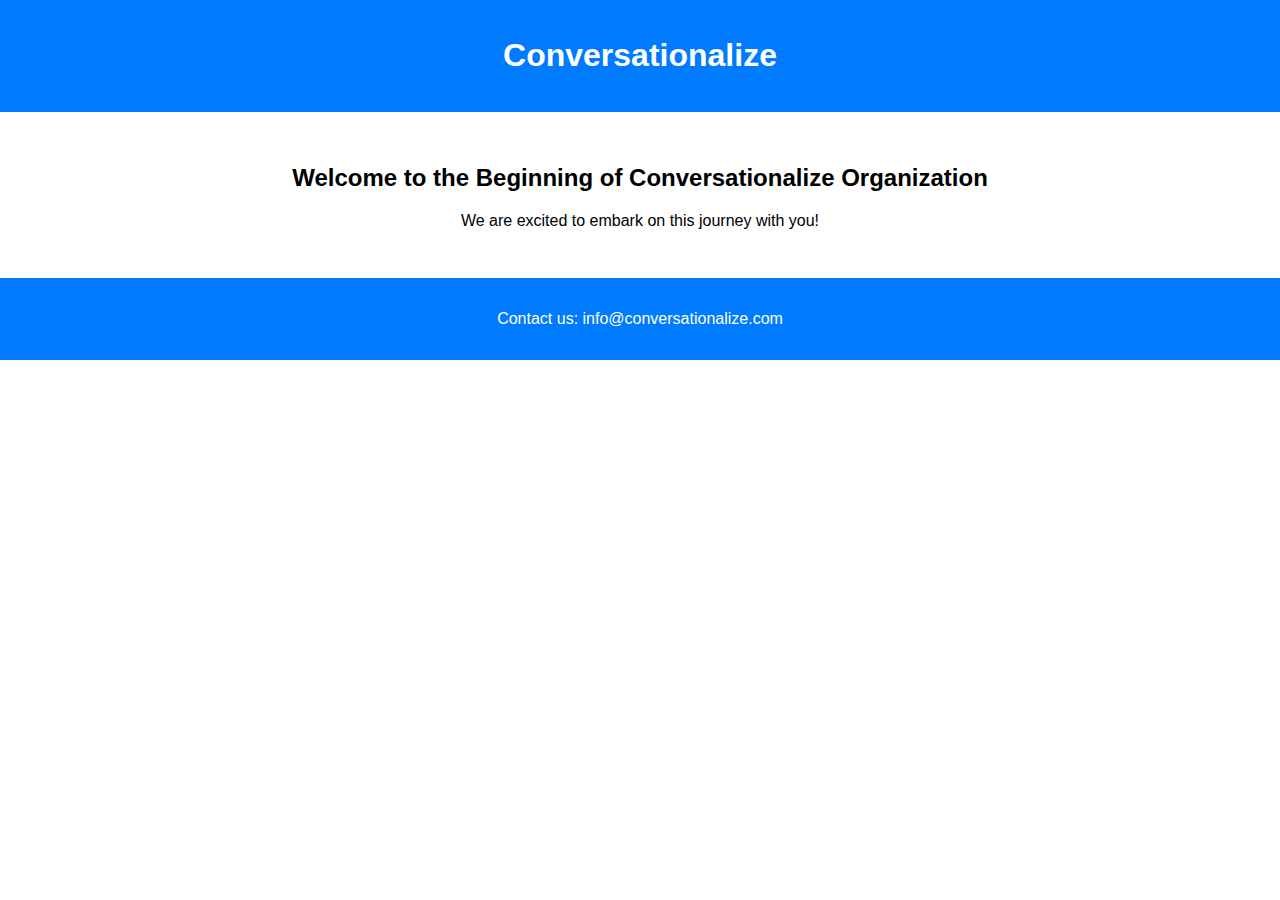
==== commit c461862e: "update to .com" ====
--- a/index.html
+++ b/index.html
@@ -31,7 +31,7 @@
         <p>We are excited to embark on this journey with you!</p>
     </div>
     <footer>
-        <p>Contact us: info@conversationalize.org</p>
+        <p>Contact us: info@conversationalize.com</p>
     </footer>
 </body>
 </html>
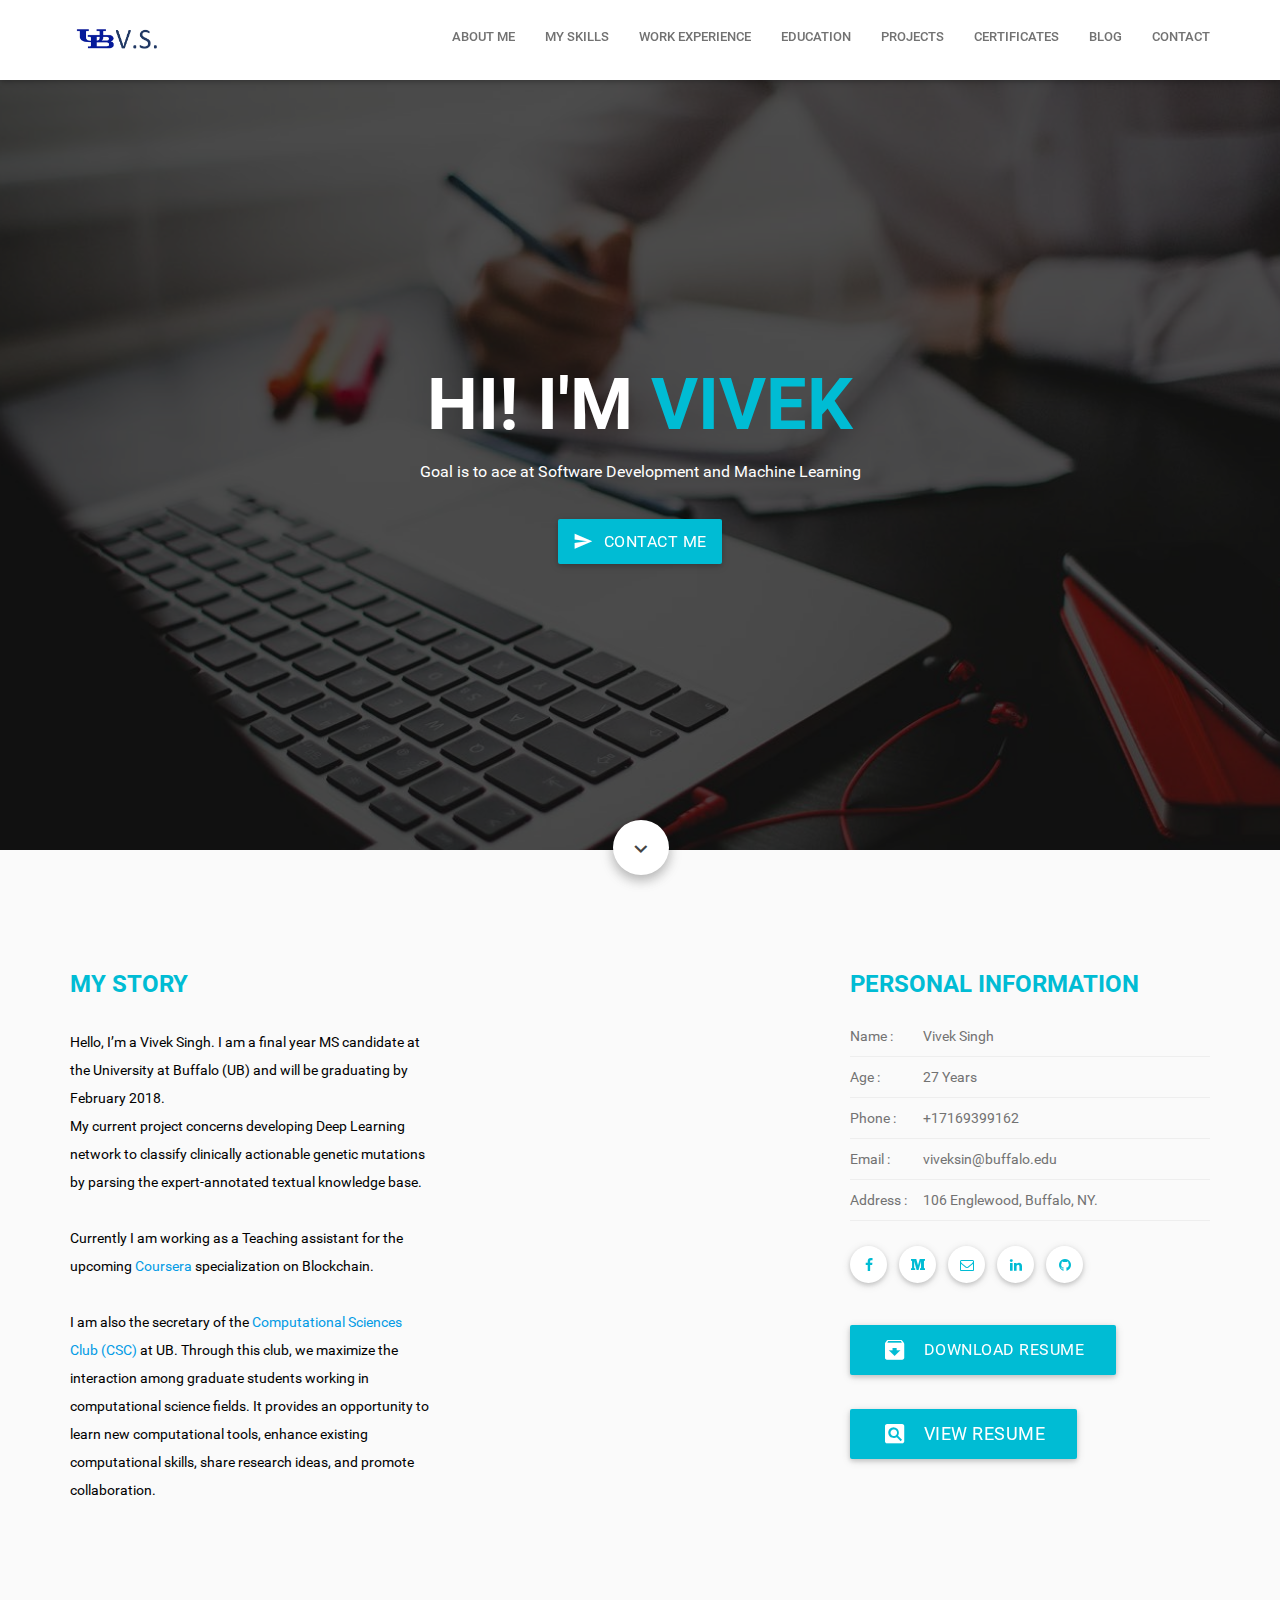
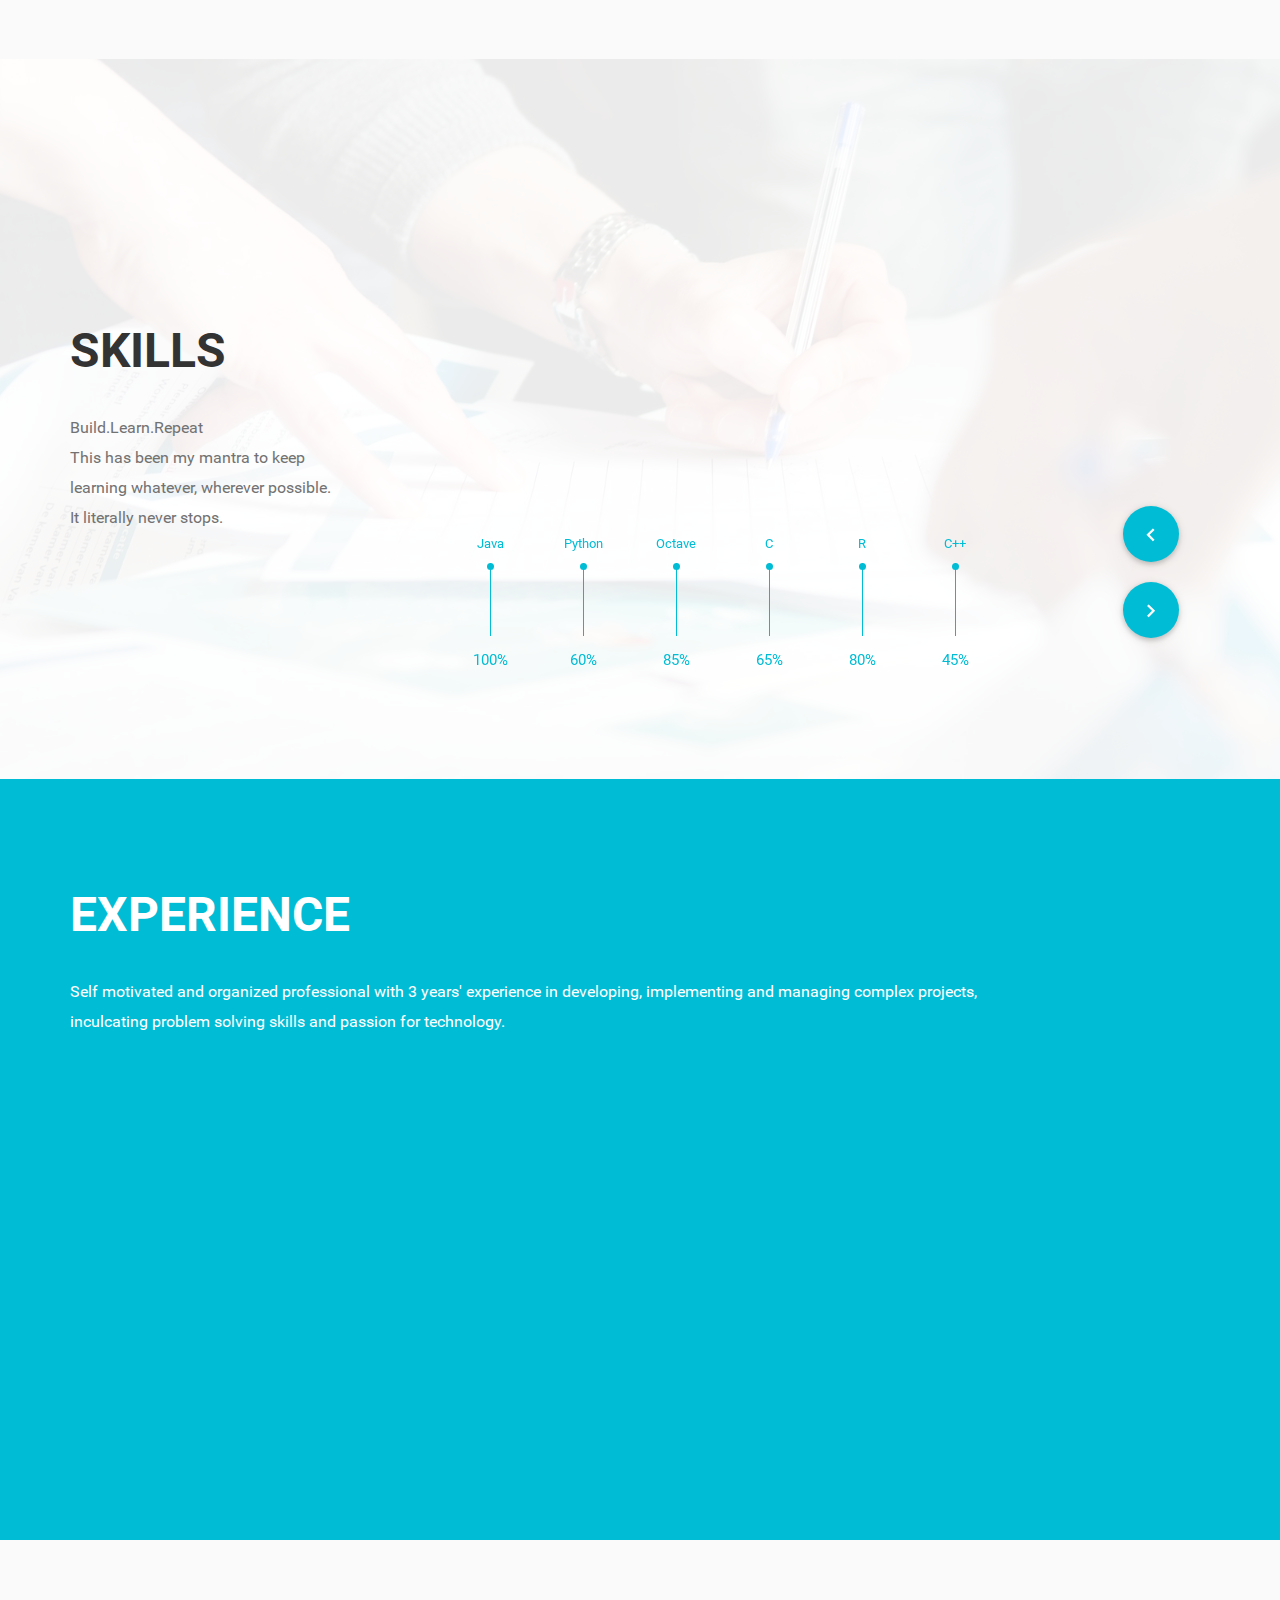
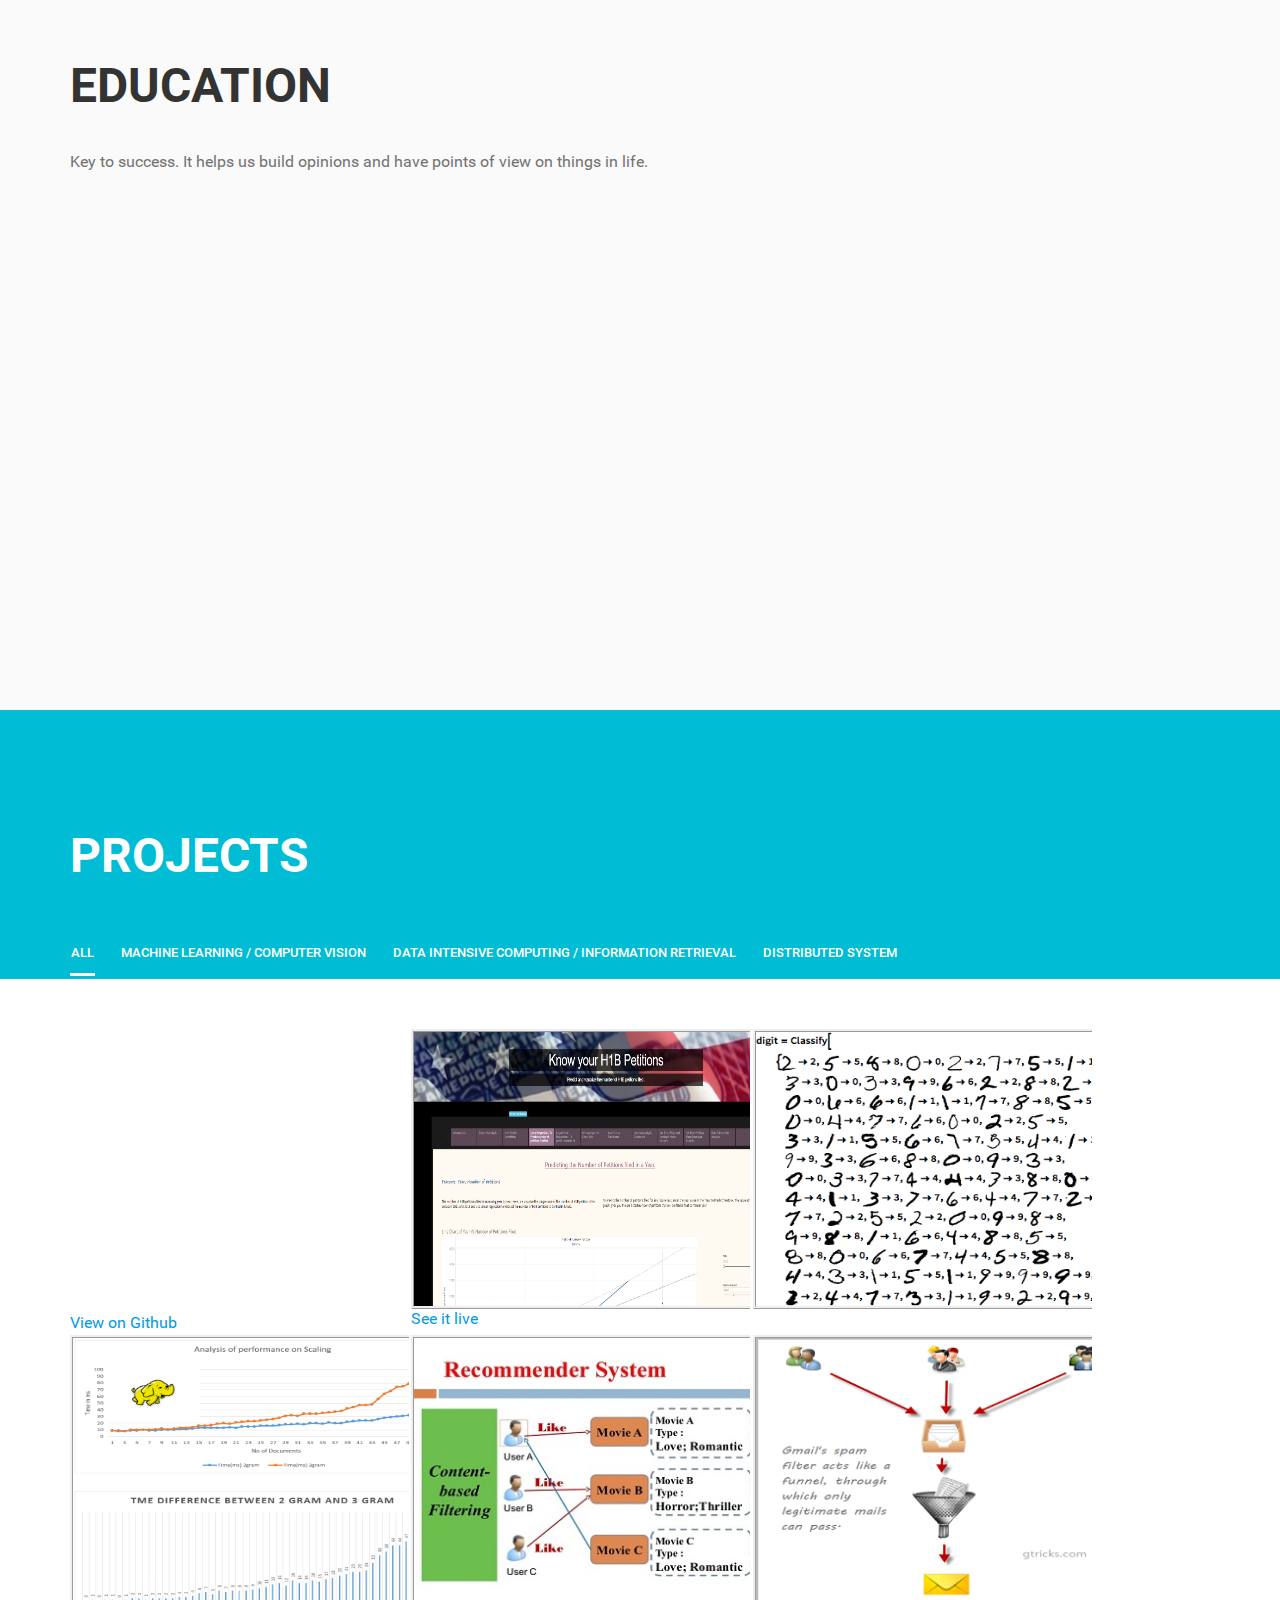
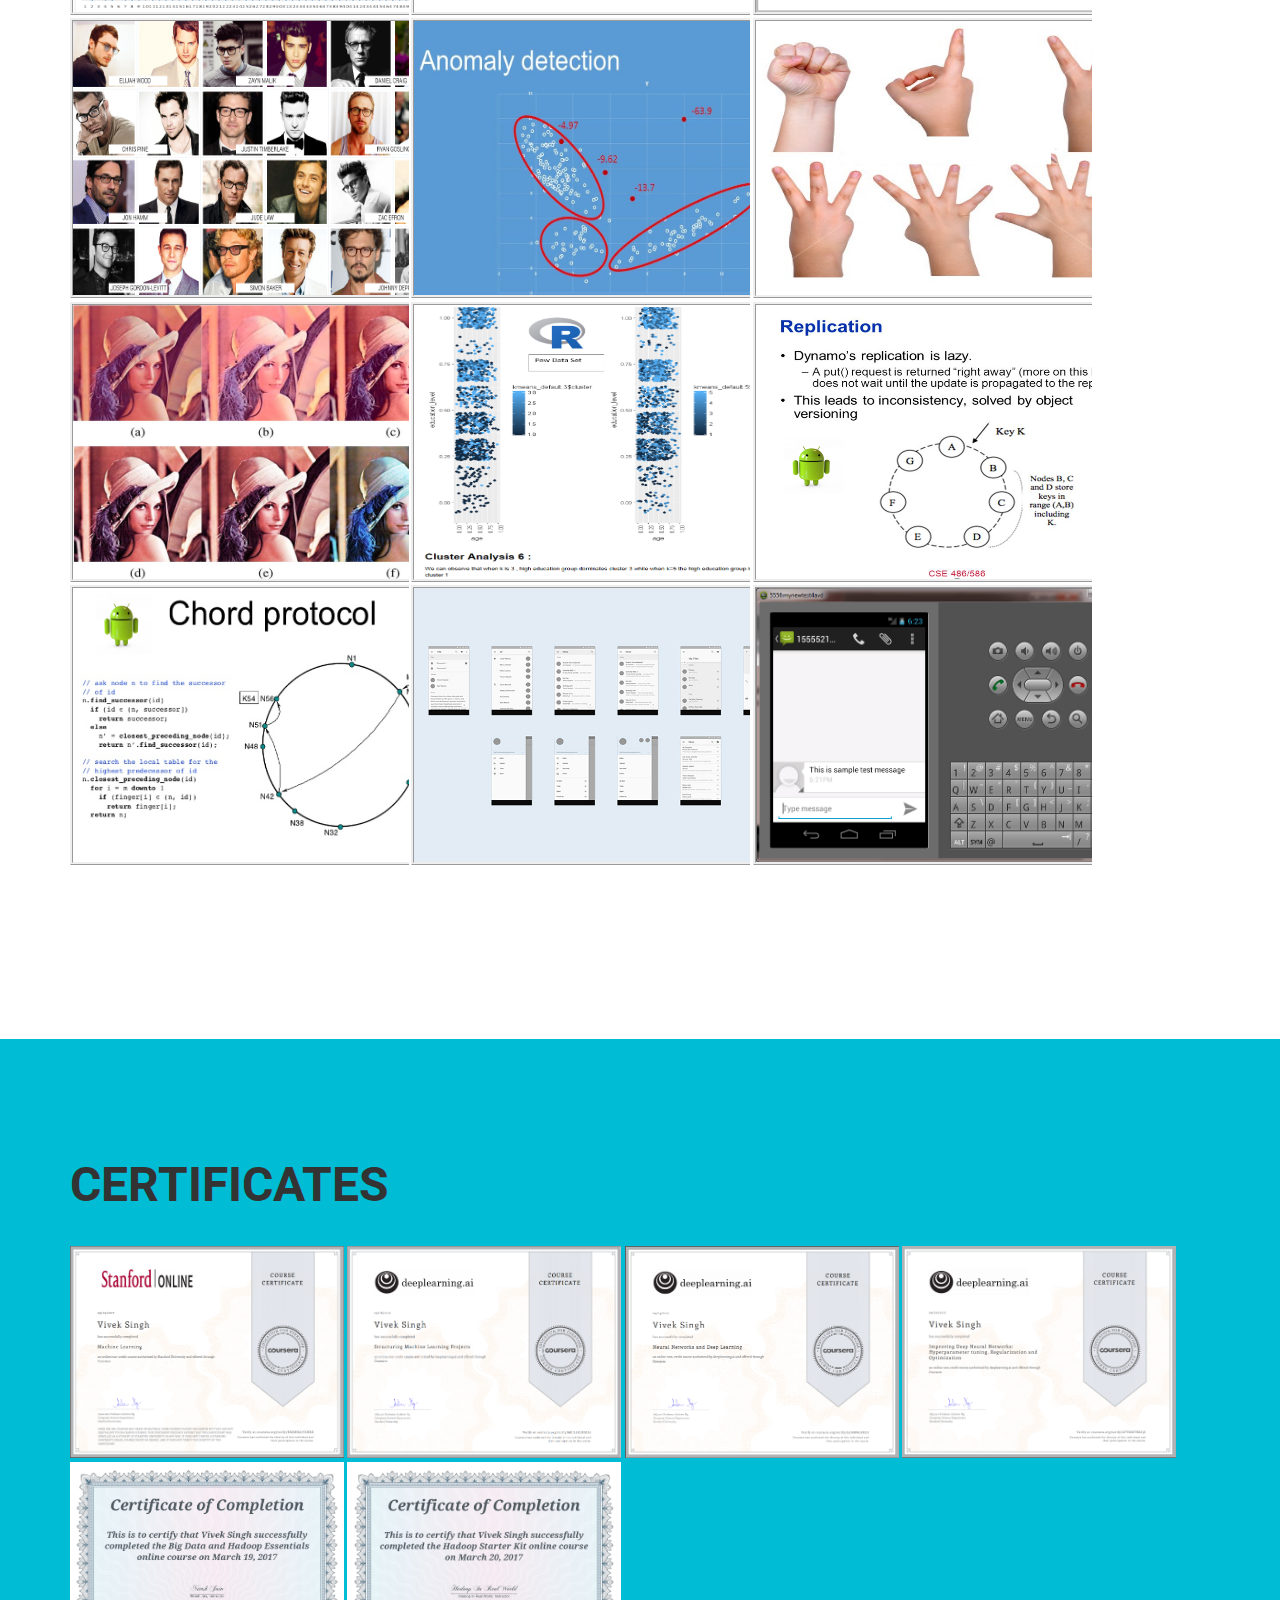
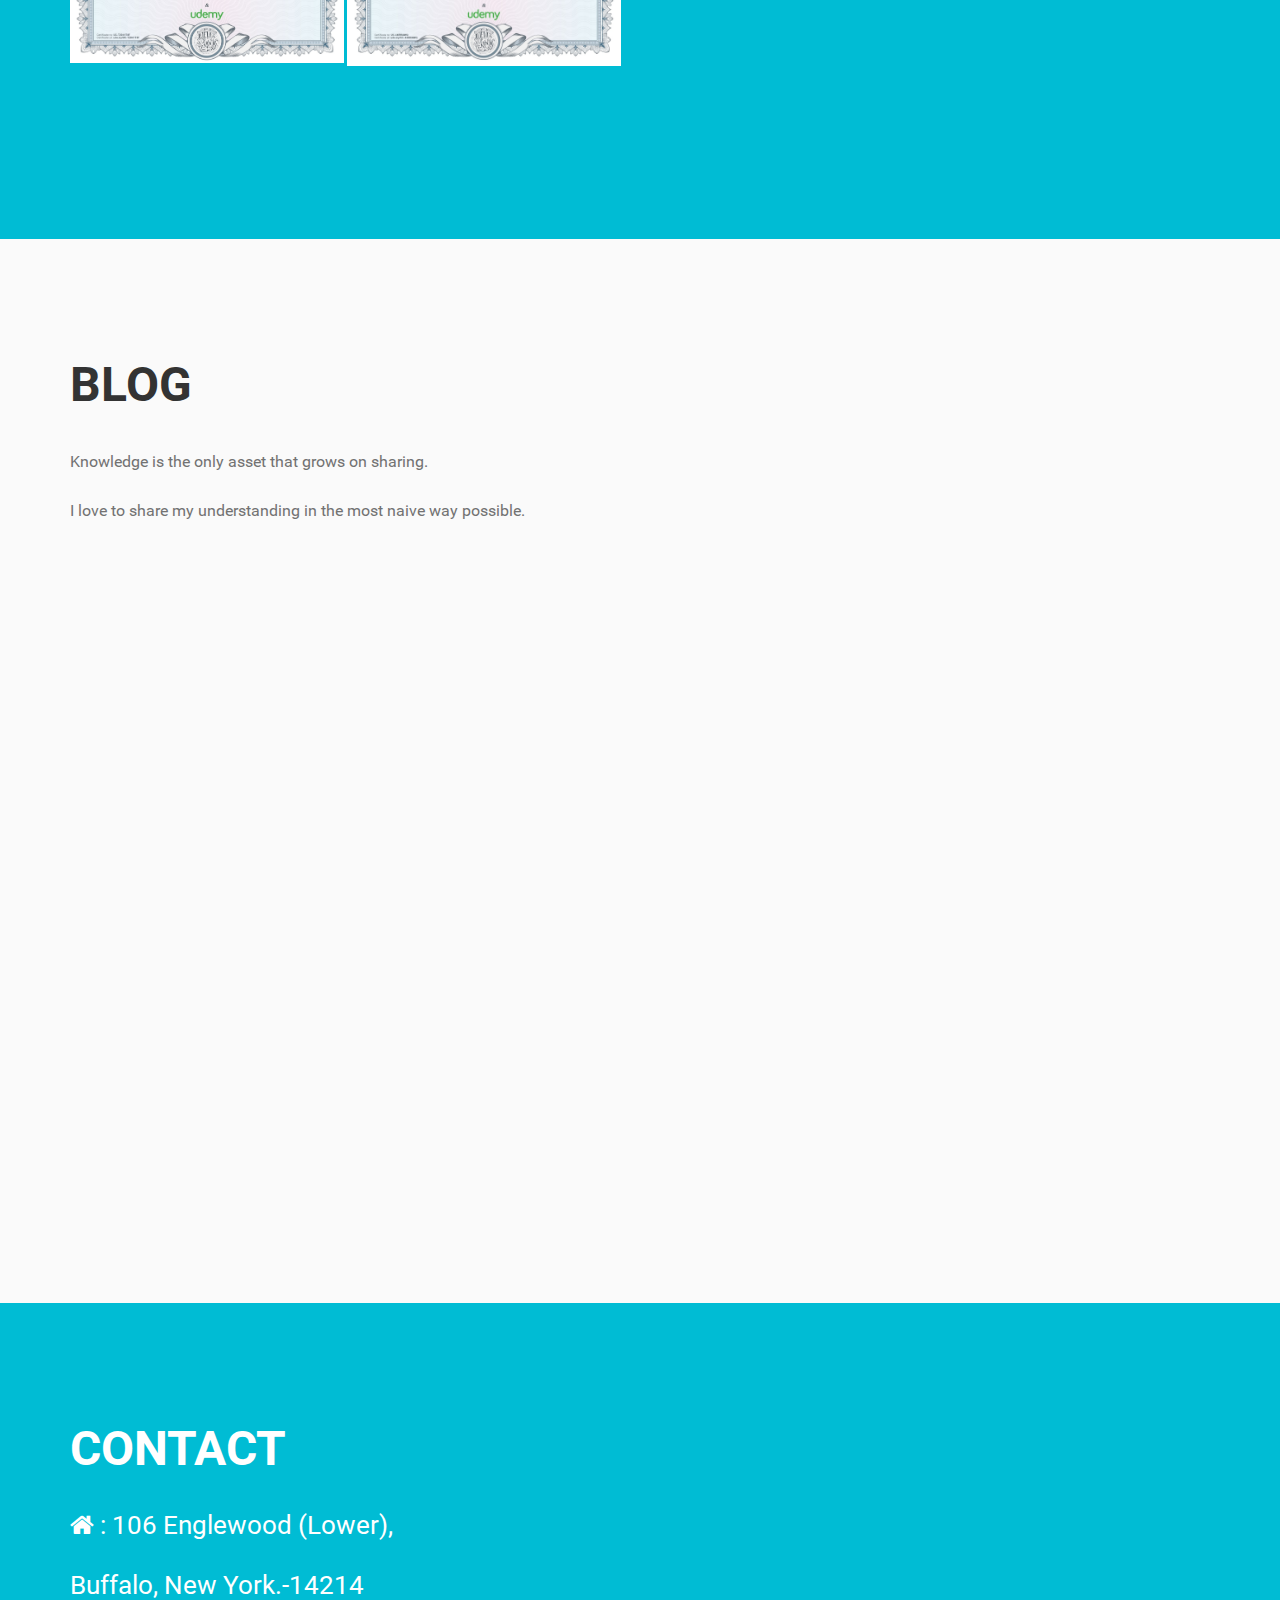
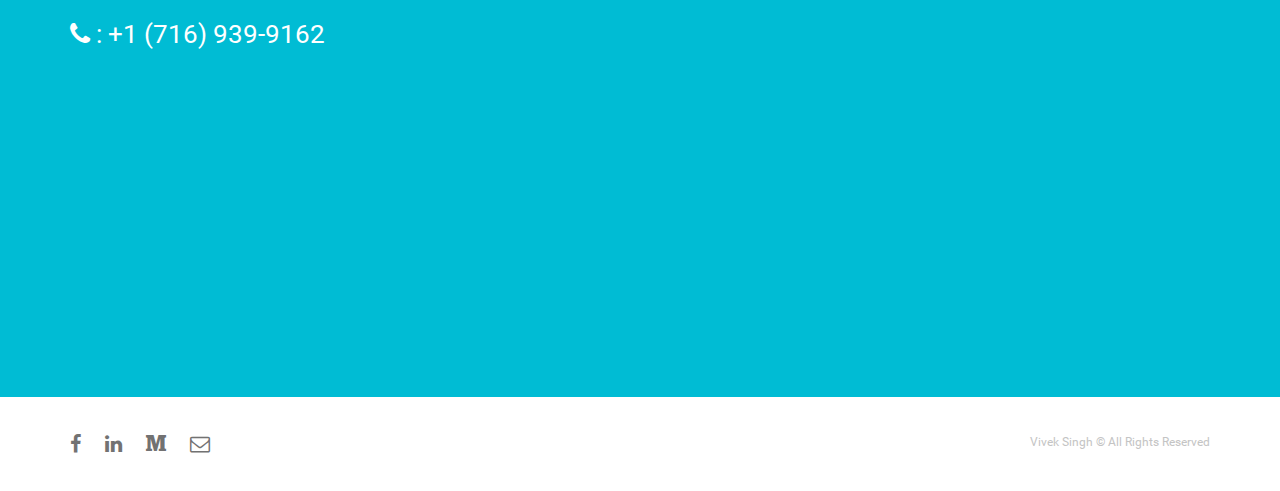
==== commit 0728d33f: "backward index" ====
--- a/index.html
+++ b/index.html
@@ -1,37 +1,1387 @@
-<!DOCTYPE html>
-<html lang="en">
+﻿<!DOCTYPE html>
+<!--[if lt IE 7]>      <html class="no-js lt-ie9 lt-ie8 lt-ie7"> <![endif]-->
+<!--[if IE 7]>         <html class="no-js lt-ie9 lt-ie8"> <![endif]-->
+<!--[if IE 8]>         <html class="no-js lt-ie9"> <![endif]-->
+<!--[if gt IE 8]><!-->
+<html class="no-js">
+<!--<![endif]-->
+
 <head>
-    <meta charset="UTF-8">
-    <meta name="viewport" content="width=device-width, initial-scale=1.0">
-    <title>Conversationalize</title>
-    <style>
-        body {
-            font-family: Arial, sans-serif;
-            margin: 0;
-            padding: 0;
+  <meta charset="utf-8">
+  <meta http-equiv="X-UA-Compatible" content="IE=edge">
+  <title>Vivek Singh</title>
+  <meta name="description" content="">
+  <meta name="viewport" content="width=device-width, initial-scale=1, maximum-scale=1.0, user-scalable=no">
+
+  <!-- Favicon-->
+  <link rel="shortcut icon" href="images/favicon.png" >
+
+  <!-- Stylesheets -->
+  <link rel="stylesheet" href="assets/css/normalize.css">
+  <link rel="stylesheet" href="assets/font/font-awesome/css/font-awesome.min.css">
+  <link rel="stylesheet" href="assets/libs/materialize/css/materialize.min.css" media="screen,projection" />
+  <link rel="stylesheet" href="assets/css/bootstrap.css" media="screen,projection" />
+
+  <link rel="stylesheet" href="assets/css/animate.min.css" media="screen,projection" />
+  <link rel="stylesheet" href="assets/libs/sweetalert/sweet-alert.css" media="screen,projection" />
+
+  <link rel="stylesheet" href="assets/libs/owl-carousel/owl.carousel.css" media="screen,projection" />
+  <link rel="stylesheet" href="assets/libs/owl-carousel/owl.transitions.css" media="screen,projection" />
+  <link rel="stylesheet" href="assets/libs/owl-carousel/owl.theme.css" media="screen,projection" />
+
+  <link rel="stylesheet" href="assets/css/main.css">
+  <link rel="stylesheet" href="assets/css/responsive.css">
+
+  <!-- Choose your default colors -->
+  <link rel="stylesheet" href="assets/css/colors/color1.css">
+  <!-- <link rel="stylesheet" href="assets/css/colors/color2.css"> -->
+  <!-- <link rel="stylesheet" href="assets/css/colors/color3.css"> -->
+  <!-- <link rel="stylesheet" href="assets/css/colors/color4.css"> -->
+  <!-- <link rel="stylesheet" href="assets/css/colors/color5.css"> -->
+  <!-- <link rel="stylesheet" href="assets/css/colors/color6.css"> -->
+  <!-- <link rel="stylesheet" href="assets/css/colors/color7.css"> -->
+  <!-- <link rel="stylesheet" href="assets/css/colors/color8.css"> -->
+
+  <!--[if lt IE 9]>
+      <script src="assets/js/html5shiv.js"></script>
+  <![endif]-->
+
+    <!-- script to take input watsapp message-->
+    <script>
+        function displayname() {
+            document.getElementById("demo").innerHTML =
+                document.getElementById("watsapp").value;
         }
-        header, footer {
-            background-color: #007BFF;
-            color: white;
-            text-align: center;
-            padding: 1em 0;
-        }
-        .content {
-            padding: 2em;
-            text-align: center;
-        }
-    </style>
+
+    </script>
+
 </head>
+
 <body>
-    <header>
-        <h1>Conversationalize</h1>
-    </header>
-    <div class="content">
-        <h2>Welcome to the Beginning of Conversationalize Organization</h2>
-        <p>We are excited to embark on this journey with you!</p>
-    </div>
-    <footer>
-        <p>Contact us: info@conversationalize.com</p>
-    </footer>
+
+  <!-- Preloader --> 
+    <div id="preloader">
+      <div class="loader">
+            <svg class="circle-loader" height="50" width="50">
+              <circle class="path" cx="25" cy="25" r="20" fill="none" stroke-width="6" stroke-miterlimit="10" />
+            </svg>
+        </div>    
+    </div><!--preloader end-->
+
+  <!-- Main Container -->
+    <main id="app" class="main-section">
+        <!-- header navigation start -->
+        <header id="navigation" class="root-sec white nav">
+            <div class="container">
+                <div class="row">
+                    <div class="col-sm-12">
+                        <div class="nav-inner">
+                            <nav class="primary-nav">
+                                <div class="clearfix nav-wrapper">
+                                    <a href="#home" class="left brand-logo menu-smooth-scroll" data-section="#home">
+                                        <img src="images/logo.png" alt="">
+                                    </a>
+                                    <a href="#" data-activates="mobile-demo" class="button-collapse"><i class="mdi-navigation-menu"></i></a>
+
+                                    <ul class="inline-menu side-nav" id="mobile-demo">
+
+                                        <!-- Mini Profile // only visible in Tab and Mobile -->
+                                        <li class="mobile-profile">
+                                            <div class="profile-inner">
+                                                <div class="pp-container">
+                                                    <img src="images/viv.jpg" alt="">
+                                                </div>
+                                                <h3>Vivek Singh</h3>
+                                                <h5>Software Developer</h5>
+                                            </div>
+                                        </li><!-- mini profile end-->
+
+
+                                        <li>
+                                            <a href="#about" data-section="#about" class="menu-smooth-scroll"><i class="fa fa-user fa-fw"></i>About Me</a>
+                                        </li>
+                                        <li>
+                                            <a href="#skills" data-section="#skills" class="menu-smooth-scroll"><i class="fa fa-file-text fa-fw"></i>My Skills</a>
+                                        </li>
+                                        <li>
+                                            <a href="#experience" data-section="#experience" class="menu-smooth-scroll"><i class="fa fa-briefcase fa-fw"></i>Work Experience</a>
+                                        </li>
+                                        <li>
+                                            <a href="#education" data-section="#education" class="menu-smooth-scroll"><i class="fa fa-users fa-fw"></i>Education</a>
+                                        </li>
+                                        <li>
+                                            <a href="#projects" data-section="#projects" class="menu-smooth-scroll"><i class="fa fa-code"></i>Projects</a>
+                                        </li>
+                                        <li>
+                                            <a href="#certificate" data-section="#certificate" class="menu-smooth-scroll"><i class="fa fa-certificate"></i>Certificates</a>
+                                        </li>
+                                        <li>
+                                            <a href="#blog" data-section="#blog" class="menu-smooth-scroll"><i class="fa fa-pencil fa-fw"></i>Blog</a>
+                                        </li>
+                                        <li>
+                                            <a href="#contact" data-section="#contact" class="menu-smooth-scroll"><i class="fa fa-address-book"></i>Contact</a>
+                                        </li>
+                                    </ul>
+
+                                </div>
+                            </nav>
+                        </div>
+                    </div>
+                </div>
+            </div>
+            <!-- .container end -->
+        </header>
+        <!-- #header  navigation end -->
+        <!-- Home Section start -->
+        <section id="home" class="scroll-section root-sec grey lighten-5 home-wrap">
+            <div class="sec-overlay">
+                <div class="container">
+                    <div class="row">
+                        <div class="col-sm-12">
+                            <div class="home-inner">
+                                <div class="center-align home-content">
+                                    <h1 class="home-title">HI! I'm <span>Vivek</span></h1>
+                                    <h3>Goal is to ace at Software Development and Machine Learning</h3><br><br>
+                                    <a href="#contact" class="hire-me-btn btn waves-effect waves-light btn-large brand-bg white-text regular-text">
+                                        Contact Me <i class="mdi-content-send left"></i>
+                                    </a>
+                                </div>
+                            </div>
+                        </div>
+                    </div>
+                </div>
+                <!-- .container end -->
+                <div class="section-call-to-area">
+                    <div class="container">
+                        <div class="row">
+                            <a href="#about" class="btn-floating btn-large button-middle call-to-about section-call-to-btn animated btn-up btn-hidden" data-section="#about">
+                                <i class="mdi-navigation-expand-more"></i>
+                            </a>
+                        </div>
+                    </div>
+                    <!-- .container end -->
+                </div>
+            </div>
+        </section>
+        <!-- #home Section end -->
+        <!-- About Section start -->
+        <section id="about" class="scroll-section root-sec padd-tb-60 grey lighten-5 about-wrap">
+            <div class="container">
+                <div class="row">
+                    <div class="clearfix about-inner">
+
+                        <div class="col-sm-12 col-md-4">
+                            <div class="person-about">
+                                <h3 class="about-subtitle">My Story</h3>
+                                <p>
+                                    Hello, I’m a Vivek Singh. I am a final year MS candidate at the University at Buffalo (UB) and will be graduating by February 2018. <br />
+                                    My current project concerns developing Deep Learning network to classify clinically actionable genetic mutations by parsing the expert-annotated textual knowledge base.
+                                    <br><br>
+                                    Currently I am working as a Teaching assistant for the upcoming <a href="https://www.coursera.org" target="_blank">Coursera </a>specialization on Blockchain.
+                                    <br><br>
+                                    I am also the secretary of the <a href="http://gsa.buffalo.edu/csc/" target="_blank"> Computational Sciences Club (CSC)</b> </a>at UB. Through this club,
+                                    we maximize the interaction among graduate students working in computational science fields. It
+                                    provides an opportunity to learn new computational tools, enhance existing computational skills, share research ideas, and promote collaboration.
+                                </p>
+                            </div>
+                        </div>
+                        <!-- about me description -->
+
+                        <div class="col-sm-6 col-md-4">
+                            <div class="person-img wow fadeIn" style="PADDING-TOP: 30px">
+                                <img class="z-depth-1" src="./images/viv.jpg" alt="Vivek Singh">
+                            </div>
+                        </div>
+                        <!-- about me image -->
+
+                        <div class="col-sm-6 col-md-4">
+                            <div class="person-info">
+                                <h3 class="about-subtitle">Personal Information</h3>
+                                <h5><span>Name :</span> Vivek Singh</h5>
+                                <h5><span>Age :</span> 27 Years</h5>
+                                <h5><span>Phone :</span> +17169399162</h5>
+                                <h5><span>Email :</span> viveksin@buffalo.edu</h5>
+                                <h5><span>Address :</span> 106 Englewood, Buffalo, NY.</h5>
+                            </div>
+
+                            <div class="about-social">
+                                <ul>
+                                    <li>
+                                        <a href="https://www.facebook.com/vivek.singh.ny" target="_blank" class="btn-floating waves-effect waves-light white"><i class="fa fa-facebook"></i></a>
+                                    </li>
+                                    <li>
+                                        <a href="https://medium.com/@viveksingh.heritage/latest" target="_blank" class="btn-floating waves-effect waves-light white"><i class="fa fa-medium"></i></a>
+                                    </li>
+                                    <li>
+                                        <a href="mailto:viveksin@buffalo.edu" target="_blank" class="btn-floating waves-effect waves-light white"><i class="fa fa-envelope-o"></i></a>
+                                    </li>
+                                    <li>
+                                        <a href="https://www.linkedin.com/in/viveksinghub" target="_blank" class="btn-floating waves-effect waves-light white"><i class="fa fa-linkedin"></i></a>
+                                    </li>
+                                    <li>
+                                        <a href="https://github.com/viveksinghUB" target="_blank" class="btn-floating waves-effect waves-light white"><i class="fa fa-github"></i></a>
+                                    </li>
+                                </ul>
+                                <br><br>
+                                <a href="./Vivek_Singh.pdf" download="" class="waves-effect waves-light btn-large brand-bg white-text"><i class="mdi-content-archive left"></i> Download Resume</a>
+                                <br>
+                                <p>   <br><p><a href="./Vivek_Singh.pdf" target="_blank" class="waves-effect waves-light btn-large brand-bg white-text" style="min-width:100px"><i class="mdi-action-pageview  left"></i> View Resume</a>
+                            </div>
+                        </div>
+                        <!-- about me info -->
+
+                    </div>
+                </div>
+            </div>
+            <!-- .container end -->
+        </section>
+        <!-- #about Section end -->
+        <!-- Resume Section start -->
+        <section id="skills" class="scroll-section ">
+            <section id="skill" class="root-sec white skill-wrap">
+                <div class="sec-overlay">
+                    <div class="container">
+                        <div class="row">
+                            <div class="clearfix skill-inner">
+                                <div class="col-sm-12 col-md-3">
+                                    <div class="skill-left">
+                                        <h2 class="title">Skills</h2>
+                                        <p class="regular-text">Build.Learn.Repeat<br> This has been my mantra to keep learning whatever, wherever possible. It literally never stops.</p>
+                                    </div>
+                                </div>
+
+                                <!-- skills container -->
+                                <div class="col-sm-12 col-md-6 col-md-offset-1">
+                                    <div class="skill-right">
+                                        <div id="skillSlider" class="clearfix skill-graph">
+
+                                            <!-- single skill -->
+                                            <div class="single-skill">
+                                                <div class="after-li">
+                                                    <div class="singel-hr">
+                                                        <div class="singel-hr-inner" data-height="90%">
+                                                            <div class="skill-visiable">
+                                                                <span class="skill-title">Java</span>
+                                                                <div class="hr-wrap">
+                                                                    <div class="hrc"></div>
+                                                                </div>
+                                                            </div>
+                                                        </div>
+                                                        <span class="skill-count">100%</span>
+                                                    </div>
+                                                </div>
+                                            </div>
+                                            <!-- /single skill-->
+                                            <!-- single skill -->
+                                            <div class="single-skill">
+                                                <div class="after-li">
+                                                    <div class="singel-hr">
+                                                        <div class="singel-hr-inner" data-height="60%">
+                                                            <div class="skill-visiable">
+                                                                <span class="skill-title">Python</span>
+                                                                <div class="hr-wrap">
+                                                                    <div class="hrc"></div>
+                                                                </div>
+                                                            </div>
+                                                        </div>
+                                                        <span class="skill-count">60%</span>
+                                                    </div>
+                                                </div>
+                                            </div>
+                                            <!-- /single skill-->
+                                            <!-- single skill -->
+                                            <div class="single-skill">
+                                                <div class="after-li">
+                                                    <div class="singel-hr">
+                                                        <div class="singel-hr-inner" data-height="85%">
+                                                            <div class="skill-visiable">
+                                                                <span class="skill-title">Octave</span>
+                                                                <div class="hr-wrap">
+
+                                                                    <div class="hrc"></div>
+                                                                </div>
+                                                            </div>
+                                                        </div>
+                                                        <span class="skill-count">85%</span>
+                                                    </div>
+                                                </div>
+                                            </div>
+                                            <!-- /single skill-->
+                                            <!-- single skill -->
+                                            <div class="single-skill">
+                                                <div class="after-li">
+                                                    <div class="singel-hr">
+                                                        <div class="singel-hr-inner" data-height="65%">
+                                                            <div class="skill-visiable">
+                                                                <span class="skill-title">C</span>
+                                                                <div class="hr-wrap">
+                                                                    <div class="hrc"></div>
+                                                                </div>
+                                                            </div>
+                                                        </div>
+                                                        <span class="skill-count">65%</span>
+                                                    </div>
+                                                </div>
+                                            </div>
+                                            <!-- /single skill-->
+                                            <!-- single skill -->
+                                            <div class="single-skill">
+                                                <div class="after-li">
+                                                    <div class="singel-hr">
+                                                        <div class="singel-hr-inner" data-height="60%">
+                                                            <div class="skill-visiable">
+                                                                <span class="skill-title">R</span>
+                                                                <div class="hr-wrap">
+                                                                    <div class="hrc"></div>
+                                                                </div>
+                                                            </div>
+                                                        </div>
+                                                        <span class="skill-count">80%</span>
+                                                    </div>
+                                                </div>
+                                            </div>
+                                            <!-- /single skill-->
+                                            <!-- single skill -->
+                                            <div class="single-skill">
+                                                <div class="after-li">
+                                                    <div class="singel-hr">
+                                                        <div class="singel-hr-inner" data-height="35%">
+                                                            <div class="skill-visiable">
+                                                                <span class="skill-title">C++</span>
+                                                                <div class="hr-wrap">
+                                                                    <div class="hrc"></div>
+                                                                </div>
+                                                            </div>
+                                                        </div>
+                                                        <span class="skill-count">45%</span>
+                                                    </div>
+                                                </div>
+                                            </div>
+                                            <!-- /single skill-->
+                                            <!-- single skill -->
+                                            <div class="single-skill">
+                                                <div class="after-li">
+                                                    <div class="singel-hr">
+                                                        <div class="singel-hr-inner" data-height="85%">
+                                                            <div class="skill-visiable">
+                                                                <span class="skill-title">HTML</span>
+                                                                <div class="hr-wrap">
+
+                                                                    <div class="hrc"></div>
+                                                                </div>
+                                                            </div>
+                                                        </div>
+                                                        <span class="skill-count">85%</span>
+                                                    </div>
+                                                </div>
+                                            </div>
+                                            <!-- /single skill-->
+                                            <!-- single skill -->
+                                            <div class="single-skill">
+                                                <div class="after-li">
+                                                    <div class="singel-hr">
+                                                        <div class="singel-hr-inner" data-height="60%">
+                                                            <div class="skill-visiable">
+                                                                <span class="skill-title">CSS</span>
+                                                                <div class="hr-wrap">
+                                                                    <div class="hrc"></div>
+                                                                </div>
+                                                            </div>
+                                                        </div>
+                                                        <span class="skill-count">60%</span>
+                                                    </div>
+                                                </div>
+                                            </div>
+                                            <!-- /single skill-->
+                                            <!-- single skill -->
+                                            <div class="single-skill">
+                                                <div class="after-li">
+                                                    <div class="singel-hr">
+                                                        <div class="singel-hr-inner" data-height="85%">
+                                                            <div class="skill-visiable">
+                                                                <span class="skill-title">SQL</span>
+                                                                <div class="hr-wrap">
+
+                                                                    <div class="hrc"></div>
+                                                                </div>
+                                                            </div>
+                                                        </div>
+                                                        <span class="skill-count">80%</span>
+                                                    </div>
+                                                </div>
+                                            </div>
+                                            <!-- /single skill-->
+                                            <!-- single skill -->
+                                            <div class="single-skill">
+                                                <div class="after-li">
+                                                    <div class="singel-hr">
+                                                        <div class="singel-hr-inner" data-height="60%">
+                                                            <div class="skill-visiable">
+                                                                <span class="skill-title">Mapreduce</span>
+                                                                <div class="hr-wrap">
+                                                                    <div class="hrc"></div>
+                                                                </div>
+                                                            </div>
+                                                        </div>
+                                                        <span class="skill-count">90%</span>
+                                                    </div>
+                                                </div>
+                                            </div>
+                                            <!-- /single skill-->
+                                            <!-- single skill -->
+                                            <div class="single-skill">
+                                                <div class="after-li">
+                                                    <div class="singel-hr">
+                                                        <div class="singel-hr-inner" data-height="60%">
+                                                            <div class="skill-visiable">
+                                                                <span class="skill-title">TensorFlow</span>
+                                                                <div class="hr-wrap">
+                                                                    <div class="hrc"></div>
+                                                                </div>
+                                                            </div>
+                                                        </div>
+                                                        <span class="skill-count">85%</span>
+                                                    </div>
+                                                </div>
+                                            </div>
+                                            <!-- /single skill-->
+                                            <!-- single skill -->
+                                            <div class="single-skill">
+                                                <div class="after-li">
+                                                    <div class="singel-hr">
+                                                        <div class="singel-hr-inner" data-height="60%">
+                                                            <div class="skill-visiable">
+                                                                <span class="skill-title">Hadoop</span>
+                                                                <div class="hr-wrap">
+                                                                    <div class="hrc"></div>
+                                                                </div>
+                                                            </div>
+                                                        </div>
+                                                        <span class="skill-count">55%</span>
+                                                    </div>
+                                                </div>
+                                            </div>
+                                            <!-- /single skill-->
+                                            <!-- single skill -->
+                                            <div class="single-skill">
+                                                <div class="after-li">
+                                                    <div class="singel-hr">
+                                                        <div class="singel-hr-inner" data-height="60%">
+                                                            <div class="skill-visiable">
+                                                                <span class="skill-title">Spark</span>
+                                                                <div class="hr-wrap">
+                                                                    <div class="hrc"></div>
+                                                                </div>
+                                                            </div>
+                                                        </div>
+                                                        <span class="skill-count">75%</span>
+                                                    </div>
+                                                </div>
+                                            </div>
+                                            <!-- /single skill-->
+                                            <!-- single skill -->
+                                        </div>
+                                    </div>
+                                </div>
+                                <!-- /skills container -->
+                            </div>
+                        </div>
+                        <div class="btn-wrapp skl-ctrl">
+                            <a class="btn-floating waves-effect waves-light btn-large brand-bg white-text go go-left"><i class="mdi-navigation-chevron-left "></i></a>
+                            <a class="btn-floating waves-effect waves-light btn-large brand-bg white-text go go-right"><i class="mdi-navigation-chevron-right "></i></a>
+                        </div>
+                    </div>
+                </div>
+                <!-- .container end -->
+            </section>
+
+            <section id="experience" class="root-sec padd-tb-120 brand-bg experience-wrap">
+                <div class="container">
+                    <div class="row">
+                        <div class="experience-inner">
+                            <div class="col-sm-12 col-md-10 card-box-wrap">
+                                <div class="row">
+                                    <div class="clearfix section-head experience-text">
+                                        <div class="col-sm-12">
+                                            <h2 class="title">Experience</h2>
+                                            <p class="regular-text">Self motivated and organized professional with 3 years' experience in developing, implementing and managing complex projects, inculcating problem solving skills and passion for technology. </p>
+                                        </div>
+                                    </div>
+                                    <div class="col-lg-12"  style="padding-left: 150px">
+                                        <div class="overflow-hidden">
+                                            <div class="row">
+                                                <div id="experienceSlider" class="clearfix card-element-wrapper">
+                                                    <div class="col-sm-4 cold-xs-12 single-card-box wow fadeInUpSmall" data-wow-duration=".7s">
+                                                        <div class="card">
+                                                            <div class="card-image waves-effect waves-block waves-light">
+                                                                <h2 class="left-align card-title-top">August 2017 - Present</h2>
+                                                                <div class="valign-wrapper card-img-wrap">
+                                                                    <img class="activator" src="./images/ublogo.jpg" alt="university at buffalo">
+                                                                </div>
+                                                            </div>
+                                                            <div class="card-content">
+                                                                <span class="card-title activator brand-text">Teaching Assistant<i class="mdi-navigation-more-vert right"></i></span>
+                                                                <p>University at Buffalo</p>
+                                                            </div>
+                                                            <div class="card-reveal">
+                                                                <div class="rev-title-wrap">
+                                                                    <span class="card-title activator brand-text">Teaching Assistant for Coursera Specialization<i class="mdi-navigation-close right"></i></span>
+                                                                    <p>University at Buffalo</p>
+                                                                </div>
+                                                                <p class="rev-content">
+                                                                    **SKILLS : ETHEREUM, SOLIDITY, BLOCKCHAIN, BITCOIN,AWS.<br><br>
+                                                                    Designing Lab work on Solidity and Ethereum Blockchain for upcoming specialization on coursera.<br> <br>Assisting in desigining course layout and modules timeline.
+                                                                </p>
+                                                            </div>
+                                                        </div>
+                                                    </div>
+                                                    <div class="col-sm-4 cold-xs-12 single-card-box wow fadeInUpSmall" data-wow-delay=".2s" data-wow-duration=".7s">
+                                                        <div class="card">
+                                                            <div class="card-image waves-effect waves-block waves-light">
+                                                                <h2 class="left-align card-title-top">October 2014 - July 2016</h2>
+                                                                <div class="valign-wrapper card-img-wrap">
+                                                                    <img class="activator" src="./images/ib.jpg" alt="Indian Bank">
+                                                                </div>
+                                                            </div>
+                                                            <div class="card-content">
+                                                                <span class="card-title activator brand-text">Assistant Manager<i class="mdi-navigation-more-vert right"></i></span>
+                                                                <p>Indian Bank</p>
+                                                            </div>
+                                                            <div class="card-reveal">
+                                                                <div class="rev-title-wrap">
+                                                                    <span class="card-title activator brand-text">Assistant Manager<i class="mdi-navigation-close right"></i></span>
+                                                                    <p>Indian Bank</p>
+                                                                </div>
+                                                                <p class="rev-content">
+                                                                    **SKILLS : FINANCIAL MANAGEMENT, ADVANCES, DEPOSITS, BANKING, SQL, SWIFT, VBA.<br><br>
+                                                                    • Supervised and resolved technical issues pertinent to banking applications and software. Advertised and serviced banking
+                                                                    products to each level of corporate and individual customers.<br><br>
+                                                                    • Spearheaded the server setup, installation and monitoring of three new bank branches.<br><br>
+                                                                    •Lead a team of six staffs to perform credit appraisal and credit administration.<br><br>
+                                                                </p>
+                                                            </div>
+                                                        </div>
+                                                    </div>
+                                                    <div class="col-sm-4 cold-xs-12 single-card-box wow fadeInUpSmall" data-wow-delay=".4s" data-wow-duration=".7s">
+                                                        <div class="card">
+                                                            <div class="card-image waves-effect waves-block waves-light">
+                                                                <h2 class="left-align card-title-top">January 2013 - July 2014</h2>
+                                                                <div class="valign-wrapper card-img-wrap">
+                                                                    <img class="activator" src="./images/Accenture.jpg" alt="Accenture">
+                                                                </div>
+                                                            </div>
+                                                            <div class="card-content">
+                                                                <span class="card-title activator brand-text">Software Engineer Analyst<i class="mdi-navigation-more-vert right"></i></span>
+                                                                <p>Accenture Service Pvt. Ltd</p>
+                                                            </div>
+                                                            <div class="card-reveal">
+                                                                <div class="rev-title-wrap">
+                                                                    <span class="card-title activator brand-text">Software Engineer Analyst<i class="mdi-navigation-close right"></i></span>
+                                                                    <p>Accenture Service Pvt. Ltd</p>
+                                                                </div>
+                                                                <p class="rev-content">
+                                                                    **SKILLS : QTP, QC, AGILE, TESTING, AUTOMATION, QUALITY ASSURANCE, MANUAL TESTING, VBA, SQL.<br><br>
+                                                                    • Performed functional and integration testing of the client’s field services portal while working on the Agile model.<br><br>
+                                                                    • Developed an automated tool to prepare monthly report mail for the client by connecting excel with SAP database and MS outlook
+                                                                    using EXCEL VBA. Reduced the report generation time by 95%.<br><br>
+                                                                    • Contributed in all the stages of SDLC working closely with client and developers in requirement gathering and testing of Field
+                                                                    Services portal for the client. Achieved 100% automation of manual test scripts.<br><br>
+                                                                    • Trained testers for developing automation scripts using QTP and its integration with QC.<br><br>
+                                                                </p>
+                                                            </div>
+                                                        </div>
+                                                    </div>
+                                                </div>
+                                            </div>
+                                        </div>
+                                    </div>
+                                </div>
+                            </div>
+                        </div>
+                    </div>
+                </div>
+            </section>
+
+            <section id="education" class="root-sec grey lighten-5 padd-tb-120 education-wrap">
+                <div class="container">
+                    <div class="row">
+                        <div class="education-inner">
+                            <div class="col-sm-12 col-md-10 card-box-wrap">
+                                <div class="row">
+                                    <div class="clearfix section-head education-text">
+                                        <div class="col-sm-12">
+                                            <h2 class="title">Education</h2>
+                                            <p class="regular-text">Key to success. It helps us build opinions and have points of view on things in life.</p>
+                                        </div>
+                                    </div>
+                                    <div class="col-lg-12"style="padding-right: 80px">
+                                        <div class="overflow-hidden">
+                                            <div class="row">
+                                                <div id="educationSlider" class="clearfix card-element-wrapper">
+                                                    <div class="col-sm-2">
+
+                                                    </div>
+                                                    <!-- single education -->
+                                                    <div class="col-sm-4 single-card-box wow fadeInUpSmall" data-wow-duration=".7s">
+                                                        <div class="card">
+                                                            <div class="card-image waves-effect waves-block waves-light">
+                                                                <h2 class="left-align card-title-top">2016- Present</h2>
+                                                                <div class="card-img-wrap">
+                                                                    <img class="activator" src="./images/ublogo.jpg" alt="University at Buffalo">
+                                                                </div>
+                                                            </div>
+                                                            <div class="card-content">
+                                                                <span class="card-title activator brand-text">Masters of Science<i class="mdi-navigation-more-vert right"></i></span>
+                                                                <p>University at Buffaloy</p>
+                                                            </div>
+                                                            <!-- Reveal content-->
+                                                            <div class="card-reveal">
+                                                                <div class="rev-title-wrap">
+                                                                    <span class="card-title activator brand-text">Masters of Science<i class="mdi-navigation-close right"></i></span>
+                                                                    <p>University at Buffalo</p>
+                                                                </div>
+                                                                <p class="rev-content">
+                                                                    Specializing in Artificial Intelligence.<br><br>
+                                                                    Courses: <br><br>
+                                                                    •Deep Learning<br>
+                                                                    •Introduction to Machine Learning <br>
+                                                                    •Information Retrieval <br>
+                                                                    •Data Intensive Computing<br>
+                                                                    •Distributed System <br>
+                                                                    •Machine Learning in Chess (Seminar)<br>
+                                                                    •Computer Vision and Image Proessing<br>
+                                                                    •Software Engineering Concepts<br>
+                                                                    •Analysis of Algorithms<br>
+                                                                    •Algorithms for Parallel Computing<br>
+                                                                    •Distributed Systems<br>
+                                                                </p>
+                                                            </div>
+                                                        </div>
+                                                    </div> <!-- single education end -->
+                                                    <!-- single education -->
+                                                    <div class="col-sm-4 single-card-box wow fadeInUpSmall" data-wow-delay=".2s" data-wow-duration=".7s">
+                                                        <div class="card">
+                                                            <div class="card-image waves-effect waves-block waves-light">
+                                                                <h2 class="left-align card-title-top">2008-2012</h2>
+                                                                <div class="card-img-wrap">
+                                                                    <img class="activator" src="./images/1hitk.png" alt="HIT">
+                                                                </div>
+                                                            </div>
+                                                            <div class="card-content">
+                                                                <span class="card-title activator brand-text">Bachelor of Technology<i class="mdi-navigation-more-vert right"></i></span>
+                                                                <p>Heritage Institute of Technology</p>
+                                                            </div>
+                                                            <div class="card-reveal">
+                                                                <div class="rev-title-wrap">
+                                                                    <span class="card-title activator brand-text">Bachelor of Technology<i class="mdi-navigation-close right"></i></span>
+                                                                    <p>Heritage Institute of Technology</p>
+                                                                </div>
+                                                                <p class="rev-content">
+                                                                    Electronics and Communication Engineering.
+                                                                    Major Courses: <br><br>
+                                                                    •VLSI<br>
+                                                                    •EDA<br>
+                                                                    •Circuit Design <br>
+                                                                    •Electro Magnetism<br>
+                                                                    •Digital Logic<br>
+                                                                    •Programing Languages(Seminar)<br>
+                                                                    •Semiconductor Design<br>
+                                                                    •VHDL<br>
+                                                                    •Graph Algorithms<br>
+                                                                </p>
+                                                            </div>
+                                                        </div>
+                                                    </div> <!-- single education -->
+                                                    <div class="col-sm-2">
+
+                                                    </div>
+
+                                                </div>
+                                            </div>
+                                        </div>
+                                    </div>
+                                </div>
+                            </div>
+                            <!--
+                            <div class="btn-wrapp edu-ctrl">
+                              <a class="btn-floating waves-effect waves-light btn-large brand-bg go go-left"><i class="mdi-navigation-chevron-left"></i></a>
+                              <a class="btn-floating waves-effect waves-light btn-large brand-bg go go-right"><i class="mdi-navigation-chevron-right"></i></a>
+                            </div>
+                              -->
+                        </div>
+                    </div>
+                </div>
+            </section>
+        </section>
+        <!-- #resume Section end -->
+        <!-- Portfolio Section start -->
+        <section id="projects" class="scroll-section root-sec white portfolio-wrap">
+            <div class="padd-tb-120 brand-bg portfolio-top">
+                <div class="portfolio-inner">
+                    <div class="container">
+                        <div class="row">
+                            <div class="col-sm-12">
+                                <h2 class="title">Projects</h2>
+                                <ul class="inline-menu clearfix portfolio-category" id="portfolio-msnry-sort">
+                                    <li class="active">
+                                        <a href="#" data-target="*">All</a>
+                                    </li>
+                                    <li  >
+                                        <a href="#" data-target=".category-1">Machine Learning / Computer Vision</a>
+                                    </li>
+                                    <li>
+                                        <a href="#" data-target=".category-2">Data Intensive Computing / Information Retrieval </a>
+                                    </li>
+                                    <li>
+                                        <a href="#" data-target=".category-3">Distributed System</a>
+                                    </li>
+                                </ul>
+                            </div>
+                        </div>
+                    </div>
+                </div>
+                <!-- .container end -->
+            </div>
+            <!--vivek singh-->
+            <div id="portfolioModal" class="modal white">
+                <div class="model-img"></div>
+                <div class="modal-content">
+                    <h2 class="title">Handwritten Digit Recognition.</h2>
+                    <p class="m-content">.</p>
+                </div>
+
+                <div class="modal-footer">
+                    <a href="#" target="_blank" class="waves-effect btn-flat brand-text modal-action">View on Github</a>
+                    <a href="#" class="waves-effect btn-flat brand-text modal-action modal-close">cancel</a>
+                </div>
+            </div>
+
+            <div class="portfolio-bottom" >
+                <div class="container">
+                    <div class="row">
+                        <div class="col-sm-12">
+                            <ul class="clearfix protfolio-item" id="protfolio-msnry" style="width:90%">
+
+                                <!-- Single Portfolio-->
+                                <li class="single-port-item category-2 ">
+                                    <div class="protfolio-image">
+
+                                        <iframe width="390" height="280" src="https://www.youtube.com/embed/dCpml1YKhos" frameborder="0" allowfullscreen></iframe>
+                                        <a target="_blank" href="https://github.com/viveksinghUB/Cross-Lingual-Search-Engine-over-tweets-from-scratch">View on Github</a>
+                                    </div>
+                                </li>
+                                <!--/ single portfolio -->
+
+                                <!-- Single Portfolio-->
+                                <li class="single-port-item category-2">
+                                    <a href="#portfolioModal" class="waves-effect waves-block waves-light modal-trigger" data-title="H1B analytics Tableau Dashboard" data-content="Designed a tableau dashbord to analyze and obtain insight into H1b petitions." data-demo-link="https://github.com/viveksinghUB/Data-Intensive-Computing/tree/master/H1B%20analytics%20Tableau%20Dashboard">
+                                        <div class="protfolio-image">
+                                            <img src="./images/h1b.PNG" alt="portfolio" style="max-width:390px ; max-height:280px;min-height:280px;min-width:390px ;border:ridge">
+                                            <div class="protfolio-content waves-effect waves-block waves-light">
+                                                <div class="protfolio-content__inner">
+                                                    <h2 class="p-title">H1B analytics Tableau Dashboard</h2>
+
+                                                </div>
+                                            </div>
+                                            <div class="p-overlay"></div>
+                                        </div>
+                                    </a>
+                                    <a href="http://h1banalytics.co.nf/" target="_blank">See it live</a>
+                                </li>
+                                <!--/ single portfolio -->
+
+                                <!-- Single Portfolio-->
+                                <li class="single-port-item category-1">
+                                    <a href="#portfolioModal" class="waves-effect waves-block waves-light modal-trigger" data-title="Handwritten Digit Classification" data-content="One-vs-all logistic regression and neural
+networks to recognize hand-written digits." data-demo-link="https://github.com/viveksinghUB/MachineLearning_DeepLearning/tree/master/Machine%20Learning%20Basics/Handwritten%20Digit%20Classification">
+                                        <!-- Portfolio pop-up content-->
+                                        <div class="protfolio-image">
+                                            <img src="./images/imgclass.png" alt="portfolio" style="max-width:390px ; max-height:280px;min-height:280px;min-width:390px ;border:ridge"> <!-- portfolio thumbnail-->
+                                            <div class="protfolio-content waves-effect waves-block waves-light">
+                                                <div class="protfolio-content__inner">
+                                                    <h2 class="p-title">Handwritten Digit Classification</h2>
+                                                </div>
+                                            </div>
+                                            <div class="p-overlay"></div>
+                                        </div>
+                                    </a>
+                                </li>
+                                <!--/ single portfolio -->
+
+                                <!-- Single Portfolio-->
+                                <li class="single-port-item category-2">
+                                    <a href="#portfolioModal" class="waves-effect waves-block waves-light modal-trigger" data-title="Large Scale text processing Using Hadoop" data-content="Identified problems solvable using MR approach.
+Designed MR Algorithms for solving big data problems involving Write Once Read Many (WORM) data such as historical text, health care data.Applied MapReduce (MR) algorithm for processing large data sets.
+Stored and retrieved text data in Hadoop Distributed File System (HDFS) as key,value.Implemented the MR solutions designed in steps 2 and 3 on a stand-alone virtual machine or on the cloud (Amazon AWS, Google or cloud service providers)." data-demo-link="https://github.com/viveksinghUB/Data-Intensive-Computing/tree/master/Large%20scale%20text%20processing%20with%20Hadoop%20Map%20Reduce">
+                                        <div class="protfolio-image">
+                                            <img src="./images/hadoop.png" alt="portfolio" style="max-width:390px ; max-height:280px;min-height:280px;min-width:390px ;border:ridge">
+                                            <div class="protfolio-content waves-effect waves-block waves-light">
+                                                <div class="protfolio-content__inner">
+                                                    <h2 class="p-title">Large Scale text processing Using Hadoop</h2>
+
+                                                </div>
+                                            </div>
+                                            <div class="p-overlay"></div>
+                                        </div>
+                                    </a>
+                                </li>
+                                <!--/ single portfolio -->
+  
+                                <!-- Single Portfolio-->
+                                <li class="single-port-item category-1">
+                                    <a href="#portfolioModal" class="waves-effect waves-block waves-light modal-trigger"  data-title="Movie Recommender system" data-content="
+                                       Movie recommender system using Collaborative Filtering" data-demo-link="https://github.com/viveksinghUB/MachineLearning_DeepLearning/tree/master/Machine%20Learning%20Basics/Anomaly%20Detection%20and%20Recommender">
+                                        <div class="protfolio-image">
+                                            <img src="./images/movie.jpg" alt="portfolio"style="max-width:390px ; max-height:280px;min-height:280px;min-width:390px ;border:ridge">
+                                            <div class="protfolio-content waves-effect waves-block waves-light">
+                                                <div class="protfolio-content__inner">
+                                                    <h2 class="p-title">Movie Recommender system</h2>
+                                                </div>
+                                            </div>
+                                            <div class="p-overlay"></div>
+                                        </div>
+                                    </a>
+                                </li>
+                                <!--/ single portfolio -->
+                                <!-- Single Portfolio-->
+                                <li class="single-port-item category-1">
+                                    <a href="#portfolioModal" class="waves-effect waves-block waves-light modal-trigger" data-title="Spam classification system" data-content="Differentiating Spam emails from non Spam emails using Support Vector Machine." data-demo-link="https://github.com/viveksinghUB/MachineLearning_DeepLearning/tree/master/Machine%20Learning%20Basics/Spam%20Classification%20using%20SVM">
+                                        <div class="protfolio-image">
+                                            <img src="./images/spamclass.png" alt="portfolio"style="max-width:390px ; max-height:280px;border:ridge">
+                                            <div class="protfolio-content waves-effect waves-block waves-light">
+                                                <div class="protfolio-content__inner">
+                                                    <h2 class="p-title">Spam classification system</h2>
+                                                </div>
+                                            </div>
+                                            <div class="p-overlay"></div>
+                                        </div>
+                                    </a>
+                                </li>
+                                <!--/ single portfolio -->
+                                <!-- Single Portfolio-->
+                                <li class="single-port-item category-1">
+                                    <a href="#portfolioModal" class="waves-effect waves-block waves-light modal-trigger" data-title="Image classification" data-content="Classifying image with and without glasses. Images from the CelebA data set." data-demo-link="https://github.com/viveksinghUB/MachineLearning_DeepLearning/tree/master/Machine%20Learning%20Basics/Tensorflow%20Face%20NN">
+                                        <div class="protfolio-image">
+                                            <img src="./images/glasses.png" alt="portfolio"style="max-width:390px ; max-height:280px;min-height:280px;min-width:390px ;border:ridge">
+                                            <div class="protfolio-content waves-effect waves-block waves-light">
+                                                <div class="protfolio-content__inner">
+                                                    <h2 class="p-title">Classifying image with and without glasses</h2>
+                                                </div>
+                                            </div>
+                                            <div class="p-overlay"></div>
+                                        </div>
+                                    </a>
+                                </li>
+                                <li class="single-port-item category-1">
+                                    <a href="#portfolioModal" class="waves-effect waves-block waves-light modal-trigger" data-title="Anomaly Detection System" data-content="Detecting Server failures using anomaly detection algorithm" data-demo-link="https://github.com/viveksinghUB/MachineLearning_DeepLearning/tree/master/Machine%20Learning%20Basics/Anomaly%20Detection%20and%20Recommender">
+                                        <div class="protfolio-image">
+                                            <img src="./images/anomaly.jpg" alt="portfolio" style="max-width:390px ; max-height:280px;min-height:280px;min-width:390px ;border:ridge">
+                                            <div class="protfolio-content waves-effect waves-block waves-light">
+                                                <div class="protfolio-content__inner">
+                                                    <h2 class="p-title">Anomaly Detection System</h2>
+                                                </div>
+                                            </div>
+                                            <div class="p-overlay"></div>
+                                        </div>
+                                    </a>
+                                </li>
+                                <!-- Single Portfolio-->
+                                <li class="single-port-item category-1">
+                                    <a href="#portfolioModal" class="waves-effect waves-block waves-light modal-trigger" data-title="Sign language identification" data-content="Tensorflow implementation of algorithm capable of recognizing a sign with high accuracy.The model is LINEAR -> RELU -> LINEAR -> RELU -> LINEAR -> SOFTMAX. The SIGMOID output layer has been converted to a SOFTMAX. A SOFTMAX layer generalizes SIGMOID to when there are more than two classes. Train Accuracy: 0.999074 Test Accuracy: 0.716667" data-demo-link="https://github.com/viveksinghUB/MachineLearning_DeepLearning/tree/master/Machine%20Learning%20Basics/Anomaly%20Detection%20and%20Recommender">
+                                        <div class="protfolio-image">
+                                            <img src="./images/sign.jpg" alt="portfolio" style="max-width:390px ; max-height:280px;min-height:280px;min-width:390px ;border:ridge">
+                                            <div class="protfolio-content waves-effect waves-block waves-light">
+                                                <div class="protfolio-content__inner">
+                                                    <h2 class="p-title">Sign language identification</h2>
+                                                </div>
+                                            </div>
+                                            <div class="p-overlay"></div>
+                                        </div>
+                                    </a>
+                                </li>
+                                <!--/ single portfolio -->
+                                <li class="single-port-item category-1" >
+                                    <a href="#portfolioModal" class="waves-effect waves-block waves-light modal-trigger" data-html="true"  data-title="Computer Vision and Image Processing" data-content="Implemented variety  of computer vision  and image processing techniques.  
+                                          Implemented
+                                          •Image convolution 
+                                         •Reverse Image search
+                                        •Stereo Vision, View Synthesis and Mean Shift Segmentation  from scratch
+                                       •Object Edge Detection and Histogram Visualization" data-demo-link="https://github.com/viveksinghUB/Computer-Vision-and-Image-Processing">
+                                      
+                                        <div class="protfolio-image">
+                                            
+                                            <img src="./images/lena.jpg" alt="portfolio" style="max-width:390px ; max-height:280px;min-height:280px;min-width:390px ;border:ridge">
+                                            <div class="protfolio-content waves-effect waves-block waves-light">
+                                                <div class="protfolio-content__inner">
+                                                    <h2 class="p-title">Computer Vision and Image Processing</h2>
+                                                </div>
+                                            </div>
+                                            <div class="p-overlay"></div>
+                                        </div>
+                                    </a>
+                                </li>
+                                <!--/ single portfolio -->
+                                <!-- Single Portfolio-->
+                                <li class="single-port-item category-2">
+                                    <a href="#portfolioModal" class="waves-effect waves-block waves-light modal-trigger" data-title="Data analysis and Geospatial analysis on pew, twitter and Superbowl data" data-content="Analyzed , framed and answered questions on pew dataset. Visualized and applied different algorithms for data analysis on soccerbowl data and twitter tweets. " data-demo-link="https://github.com/viveksinghUB/Data-Intensive-Computing/tree/master/Algorithms%20and%20Models%20for%20Data%20Analysis%2C%20Learning%20and%20Prediction/notebooks">
+                                        <div class="protfolio-image">
+                                            <img src="./images/pew.png" alt="portfolio" style="max-width:390px ; max-height:280px;min-height:280px;min-width:390px ;border:ridge">
+                                            <div class="protfolio-content waves-effect waves-block waves-light">
+                                                <div class="protfolio-content__inner">
+                                                    <h2 class="p-title">Data analysis and Geospatial analysis</h2>
+                                                </div>
+                                            </div>
+                                            <div class="p-overlay"></div>
+                                        </div>
+                                    </a>
+                                </li>
+                                <!--/ single portfolio -->
+                                <!-- Single Portfolio-->
+                                <li class="single-port-item category-3">
+                                    <a href="#portfolioModal" class="waves-effect waves-block waves-light modal-trigger" data-title="Dynamo style key value storage in Android" data-content="Replicated Key-Value Storage
+This application is a very simplified version of Dynamo. There are three main pieces that have been implemented:
+1. Partitioning
+2. Replication
+3. Failure handling." data-demo-link="https://github.com/viveksinghUB/Distributed-Systems-Project/tree/master/SimpleDynamo">
+                                        <div class="protfolio-image">
+                                            <img src="./images/dynamo.png" alt="portfolio" style="max-width:390px ; max-height:280px;min-height:280px;min-width:390px ;border:ridge">
+                                            <div class="protfolio-content waves-effect waves-block waves-light">
+                                                <div class="protfolio-content__inner">
+                                                    <h2 class="p-title">Dynamo style key value storage</h2>
+                                                </div>
+                                            </div>
+                                            <div class="p-overlay"></div>
+                                        </div>
+                                    </a>
+                                </li>
+                                <!--/ single portfolio -->
+                                <!-- Single Portfolio-->
+                                <li class="single-port-item category-3">
+                                    <a href="#portfolioModal" class="waves-effect waves-block waves-light modal-trigger" data-title="Android based Distributed Hash Table" data-content="Android based Distributed Hash Table
+This application is a simple DHT based on Chord. Although the design is based on Chord, it is a simplified version of Chord. There is no support of finger tables and finger-based routing. Also node leaves/failures are not handled.
+Therefore, there are three things which have been implemented:
+ID space partitioning/re-partitioning
+Ring-based routing
+Node joins" data-demo-link="https://github.com/viveksinghUB/Distributed-Systems-Project/tree/master/SimpleDht">
+                                        <div class="protfolio-image">
+                                            <img src="./images/chord.png" alt="portfolio" style="max-width:390px ; max-height:280px;min-height:280px;min-width:390px ;border:ridge">
+                                            <div class="protfolio-content waves-effect waves-block waves-light">
+                                                <div class="protfolio-content__inner">
+                                                    <h2 class="p-title">Android based Distributed Hash Table</h2>
+                                                </div>
+                                            </div>
+                                            <div class="p-overlay"></div>
+                                        </div>
+                                    </a>
+                                </li>
+                                <!--/ single portfolio -->
+                                <!-- Single Portfolio-->
+                                <li class="single-port-item category-3">
+                                    <a href="#portfolioModal" class="waves-effect waves-block waves-light modal-trigger" data-title=">Group Messenger on Android" data-content="Totally and Causally Ordered Group Messenger with a Local Persistent Key-Value Table. It implements a key-value table that each device uses to individually store all messages on its local storage.
+The provider has two columns.
+The first column is “key”. This column is used to store all keys.
+The second column is “value”. This column is used to store all values.
+String datatype is used for storing all keys and values." data-demo-link="https://github.com/viveksinghUB/Distributed-Systems-Project/tree/master/group%20messenger">
+                                        <div class="protfolio-image">
+                                            <img src="./images/group.jpg" alt="portfolio" style="max-width:390px ; max-height:280px;min-height:280px;min-width:390px ;border:ridge">
+                                            <div class="protfolio-content waves-effect waves-block waves-light">
+                                                <div class="protfolio-content__inner">
+                                                    <h2 class="p-title">Group Messenger on Android</h2>
+                                                </div>
+                                            </div>
+                                            <div class="p-overlay"></div>
+                                        </div>
+                                    </a>
+                                </li>
+                                <!--/ single portfolio -->
+                                <!-- Single Portfolio-->
+                                <li class="single-port-item category-3">
+                                    <a href="#portfolioModal" class="waves-effect waves-block waves-light modal-trigger" data-title="Simple two node messenger app" data-content="This is a simple messenger app on Android.
+The goal of this app is simple: enabling two Android devices to send messages to each other." data-demo-link="https://github.com/viveksinghUB/Distributed-Systems-Project/tree/master/Simple%20messenger">
+                                        <div class="protfolio-image">
+                                            <img src="./images/simple.png" alt="portfolio" style="max-width:390px ; max-height:280px;min-height:280px;min-width:390px ;border:ridge">
+                                            <div class="protfolio-content waves-effect waves-block waves-light">
+                                                <div class="protfolio-content__inner">
+                                                    <h2 class="p-title">Simple Messenger on Android</h2>
+                                                </div>
+                                            </div>
+                                            <div class="p-overlay"></div>
+                                        </div>
+                                    </a>
+                                </li>
+                                <!--/ single portfolio -->
+
+                                <!--/ single portfolio -->
+
+                            </ul>
+                            <!-- portfolio load more button-->
+                        </div>
+                    </div>
+                </div>
+            </div>
+        </section>
+        <!-- #portfolio Section end -->
+
+        <!--Certificate section -->
+        <section id="certificate" class="scroll-section root-sec lighten-5 padd-tb-120 blog-wrap" style="background-color:#00bcd4" >
+            <div class="container" >
+                <div class="row">
+                    <div class="col-sm-12">
+                        <h2 class="title">Certificates</h2>
+                    </div>
+                    <div class="portfolio-bottom" >
+                        <div class="container" >
+                            <div class="row">
+                                <div class="col-sm-12" >
+                                    <ul class="clearfix protfolio-item" id="protfolio-msnry" >
+
+                                        <!-- Single Portfolio-->
+                                        <li class="single-port-item category-1" style="width:24%">
+                                            <a href="https://www.coursera.org/account/accomplishments/records/P3UT3RNDJ369" target="_blank" class="waves-effect waves-block waves-light modal-trigger" data-image-source="http://placehold.it/650x350" data-title="" data-content="A portfolio is a collection of documents and writing that you assemble in order to demonstrate that you have the appropriate prior." data-demo-link="#">
+                                                <!-- Portfolio pop-up content-->
+                                                <div class="protfolio-image">
+                                                    <img src="./images/ml.PNG" alt="portfolio"> <!-- portfolio thumbnail-->
+                                                    <div class="protfolio-content waves-effect waves-block waves-light">
+                                                        <div class="protfolio-content__inner">
+                                                            <h2 class="p-title">Machine Learning - Coursera</h2>
+                                                        </div>
+                                                    </div>
+                                                    <div class="p-overlay"></div>
+                                                </div>
+                                            </a>
+                                        </li>
+                                        <!-- Single Portfolio-->
+                                        <li class="single-port-item category-1" style="width:24%">
+                                            <a href="https://www.coursera.org/account/accomplishments/records/45V269TWE27G" target="_blank" class="waves-effect waves-block waves-light modal-trigger" data-image-source="http://placehold.it/650x350" data-title="" data-content="A portfolio is a collection of documents and writing that you assemble in order to demonstrate that you have the appropriate prior." data-demo-link="#">
+                                                <!-- Portfolio pop-up content-->
+                                                <div class="protfolio-image">
+                                                    <img src="./images/smlp.PNG" alt="portfolio"> <!-- portfolio thumbnail-->
+                                                    <div class="protfolio-content waves-effect waves-block waves-light">
+                                                        <div class="protfolio-content__inner">
+                                                            <h2 class="p-title">Structuring Machine Learning Projects - Coursera</h2>
+                                                        </div>
+                                                    </div>
+                                                    <div class="p-overlay"></div>
+                                                </div>
+                                            </a>
+                                        </li>
+                                        <!-- Single Portfolio-->
+                                        <li class="single-port-item category-1" style="width:24%">
+                                            <a href="https://www.coursera.org/account/accomplishments/records/CELZN4QV7ULR" target="_blank" class="waves-effect waves-block waves-light modal-trigger" data-image-source="http://placehold.it/650x350" data-title="" data-content="A portfolio is a collection of documents and writing that you assemble in order to demonstrate that you have the appropriate prior." data-demo-link="#">
+                                                <!-- Portfolio pop-up content-->
+                                                <div class="protfolio-image">
+                                                    <img src="./images/neuralnet.PNG" alt="portfolio"> <!-- portfolio thumbnail-->
+                                                    <div class="protfolio-content waves-effect waves-block waves-light">
+                                                        <div class="protfolio-content__inner">
+                                                            <h2 class="p-title">Neural Network and Deep Learning - Coursera</h2>
+                                                        </div>
+                                                    </div>
+                                                    <div class="p-overlay"></div>
+                                                </div>
+                                            </a>
+                                        </li>
+                                        <!-- Single Portfolio-->
+                                        <li class="single-port-item category-1" style="width:24%">
+                                            <a href="https://www.coursera.org/account/accomplishments/records/VH7EK985R2GA" target="_blank" class="waves-effect waves-block waves-light modal-trigger" data-image-source="http://placehold.it/650x350" data-title="" data-content="A portfolio is a collection of documents and writing that you assemble in order to demonstrate that you have the appropriate prior." data-demo-link="#">
+                                                <!-- Portfolio pop-up content-->
+                                                <div class="protfolio-image">
+                                                    <img src="./images/improvingdnn.PNG" alt="portfolio"> <!-- portfolio thumbnail-->
+                                                    <div class="protfolio-content waves-effect waves-block waves-light">
+                                                        <div class="protfolio-content__inner">
+                                                            <h2 class="p-title">Improving Deep Neural Network - Coursera</h2>
+                                                        </div>
+                                                    </div>
+                                                    <div class="p-overlay"></div>
+                                                </div>
+                                            </a>
+                                        </li>
+                                        <!-- Single Portfolio-->
+                                        <li class="single-port-item category-1" style="width:24%">
+                                            <a href="https://www.udemy.com/certificate/UC-T2041T8F/"  target="_blank" class="waves-effect waves-block waves-light modal-trigger"target="_blank"  data-image-source="http://placehold.it/650x350" data-title="" data-content="A portfolio is a collection of documents and writing that you assemble in order to demonstrate that you have the appropriate prior." data-demo-link="#">
+                                                <!-- Portfolio pop-up content-->
+                                                <div class="protfolio-image">
+                                                    <img src="./images/UC-T2041T8F.jpg" alt="portfolio"> <!-- portfolio thumbnail-->
+                                                    <div class="protfolio-content waves-effect waves-block waves-light">
+                                                        <div class="protfolio-content__inner">
+                                                            <h2 class="p-title">Big Data and Hadoop Essentials- Udemy</h2>
+                                                        </div>
+                                                    </div>
+                                                    <div class="p-overlay"></div>
+                                                </div>
+                                            </a>
+                                        </li>
+                                        <!-- Single Portfolio-->
+                                        <li class="single-port-item category-1" style="width:24%">
+                                            <a href="https://www.udemy.com/certificate/UC-44RRIAWQ/" class="waves-effect waves-block waves-light modal-trigger" target="_blank" data-image-source="http://placehold.it/650x350" data-title="" data-content="A portfolio is a collection of documents and writing that you assemble in order to demonstrate that you have the appropriate prior." data-demo-link="#">
+                                                <!-- Portfolio pop-up content-->
+                                                <div class="protfolio-image">
+                                                    <img src="./images/UC-44RRIAWQ.jpg" alt="portfolio"> <!-- portfolio thumbnail-->
+                                                    <div class="protfolio-content waves-effect waves-block waves-light">
+                                                        <div class="protfolio-content__inner">
+                                                            <h2 class="p-title">Hadoop Starter Kit- Udemy</h2>
+                                                        </div>
+                                                    </div>
+                                                    <div class="p-overlay"></div>
+                                                </div>
+                                            </a>
+                                        </li>
+                                    </ul>
+                                </div>
+                            </div>
+                        </div>
+                    </div>
+                            </div>
+                            </div>
+
+</section>
+
+        <!-- Certificate section ends-->
+                                <!-- Blog Section end -->
+                                <section id="blog" class="scroll-section root-sec grey lighten-5 padd-tb-120 blog-wrap">
+                                    <div class="container">
+                                        <div class="row">
+                                            <div class="blog-inner">
+                                                <div class="col-sm-12 card-box-wrap">
+                                                    <div class="row">
+                                                        <div class="clearfix section-head blog-text">
+                                                            <div class="col-sm-10">
+                                                                <h2 class="title">Blog</h2>
+                                                                <p class="regular-text">Knowledge is the only asset that grows on sharing.</p><br>
+                                                                <p class="regular-text">I love to share my understanding in the most naive way possible.
+                                                            </div>
+                                                        </div>
+                                                        <div class="clearfix card-element-wrapper" id="blog-posts">
+                                                            <article class="col-sm-5 col-md-3  single-card-box single-post">
+                                                                <div class="card wow fadeInUpSmall" data-wow-duration=".7s">
+                                                                    <div class="card-image">
+                                                                        <div class="card-img-wrap">
+                                                                            <div class="blog-post-thumb waves-effect waves-block waves-light">
+                                                                                <a href="https://medium.com/@viveksingh.heritage/how-to-install-tensorflow-gpu-version-with-jupyter-windows-10-in-8-easy-steps-8797547028a4" class="brand-text right waves-effect">
+                                                                                    <img class="activator" src="./images/tf.png" alt="">
+                                                                                </a>
+                                                                            </div>
+                                                                            <div class="post-body">
+                                                                                <a href="https://medium.com/@viveksingh.heritage/how-to-install-tensorflow-gpu-version-with-jupyter-windows-10-in-8-easy-steps-8797547028a4" class="post-title-link brand-text"><h2 class="post-title">How to Install Tensorflow-GPU </h2></a>
+                                                                                <p class="post-content">
+                                                                                    If you have a GPU, why not use it.
+                                                                                    More Formally, in the words of Google, “TensorFlow programs typically run significantly faster on a GPU than on a CPU. Therefore, if your system has a NVIDIA® GPU and you need to run performance-critical applications, you should ultimately install the GPU version”.
+                                                                            </div>
+                                                                        </div>
+                                                                    </div>
+                                                                    <div class="clearfix card-content">
+                                                                        <a href="#" class="left js-favorite" title="Love this"><i class="mdi-action-favorite"></i><span class="numb">15</span></a>
+                                                                        <a href="https://medium.com/@viveksingh.heritage/how-to-install-tensorflow-gpu-version-with-jupyter-windows-10-in-8-easy-steps-8797547028a4" class="brand-text right waves-effect">Read More</a>
+                                                                    </div>
+                                                                </div>
+                                                            </article> <!-- ./single blog post end -->
+                                                            <article class="col-sm-5 col-md-3   single-card-box single-post">
+                                                                <div class="card wow fadeInUpSmall" data-wow-delay=".2s" data-wow-duration=".7s">
+                                                                    <div class="card-image">
+                                                                        <div class="card-img-wrap">
+                                                                            <div class="blog-post-thumb waves-effect waves-block waves-light">
+                                                                                <a href="https://medium.com/@viveksingh.heritage/bitcoin-for-beginners-answering-the-why-what-and-how-4e53a8b95bb6">
+                                                                                    <img class="activator" src="./images/bc.png" alt="">
+                                                                                </a>
+                                                                            </div>
+                                                                            <div class="post-body">
+                                                                                <a href="https://medium.com/@viveksingh.heritage/bitcoin-for-beginners-answering-the-why-what-and-how-4e53a8b95bb6" class="post-title-link brand-text"><h2 class="post-title">Bitcoin for Beginners</h2></a>
+                                                                                <p class="post-content">
+                                                                                    Bitcoin for Beginners : Answering the Why? What ? and How?
+                                                                                    Well, you would have heard a lot about this fancy cryptic word “Bitcoin”. Let me begin by telling you a short story about “The Man Traveling The World On $25 Million Of Bitcoin Profits”.
+                                                                                    So, there is this guy, named Mr. Smith, who worked at a software firm in Silicon valley. In 2010 he purchased...
+                                                                            </div>
+                                                                        </div>
+                                                                        <div class="clearfix card-content">
+                                                                            <a href="#" class="left js-favorite active" title="Love this"><i class="mdi-action-favorite"></i><span class="numb">23</span></a>
+                                                                            <a href="https://medium.com/@viveksingh.heritage/bitcoin-for-beginners-answering-the-why-what-and-how-4e53a8b95bb6" class="brand-text right waves-effect">Read More</a>
+                                                                        </div>
+                                                                    </div>
+                                                            </article> <!-- ./single blog post end -->
+                                                            <article class="col-sm-5 col-md-3 single-card-box single-post">
+                                                                <div class="card wow fadeInUpSmall" data-wow-delay=".4s" data-wow-duration=".7s">
+                                                                    <div class="card-image">
+                                                                        <div class="card-img-wrap">
+                                                                            <div class="blog-post-thumb waves-effect waves-block waves-light">
+                                                                                <a href="https://medium.com/@viveksingh.heritage/an-intuitive-explanation-to-bias-variance-tradeoff-ec540fb13e12">
+                                                                                    <img class="activator" src="./images/bv.png" alt="">
+                                                                                </a>
+                                                                            </div>
+                                                                            <div class="post-body">
+                                                                                <a href="https://medium.com/@viveksingh.heritage/an-intuitive-explanation-to-bias-variance-tradeoff-ec540fb13e12" class="post-title-link brand-text"><h2 class="post-title">An Intuitive explanation to Bias Variance Tradeoff</h2></a>
+                                                                                <p class="post-content">It has always been hard for me to remember what these term actually represent. Wherever I went I came across only one definition , High Bias means under fitting and High Variance means over fitting. Since, it is a very important concept in deciding which algorithm to chose for your problem, and also helps tune your....
+                                                                            </div>
+                                                                        </div>
+                                                                    </div>
+                                                                    <div class="clearfix card-content">
+                                                                        <a href="#" class="left js-favorite" title="Love this"><i class="mdi-action-favorite"></i><span class="numb">17</span></a>
+                                                                        <a href="https://medium.com/@viveksingh.heritage/an-intuitive-explanation-to-bias-variance-tradeoff-ec540fb13e12" class="brand-text right waves-effect">Read More</a>
+                                                                    </div>
+                                                                </div>
+                                                            </article> <!-- ./single blog post end -->
+                                                            <article class="col-sm-5 col-md-3 single-card-box single-post">
+                                                                <div class="card wow fadeInUpSmall" data-wow-delay=".4s" data-wow-duration=".7s">
+                                                                    <div class="card-image">
+                                                                        <div class="card-img-wrap">
+                                                                            <div class="blog-post-thumb waves-effect waves-block waves-light">
+                                                                                <a href="https://medium.com/@viveksingh.heritage/an-introduction-to-gradient-descent-54775b55ba4fl">
+                                                                                    <img class="activator" src="./images/gd.jpg" alt="">
+                                                                                </a>
+                                                                            </div>
+                                                                            <div class="post-body">
+                                                                                <a href="https://medium.com/@viveksingh.heritage/an-introduction-to-gradient-descent-54775b55ba4fl" class="post-title-link brand-text"><h2 class="post-title">An intuitive explanation to Gradient Descent</h2></a>
+                                                                                <p class="post-content">
+                                                                                    Any one who is planning to dive into the world of Machine Learning will definitely cross roads with this amazing technique. Thus, this is for all my friends who need an intuitive explanation to Gradient Descent.
+                                                                                    <br>
+                                                                                    What is it used for?
+                                                                                    Let’s say someone asks you a simple question,“Tell me the value a>0 that results in the value of function, f(a)=2a, equals to 10”. 
+                                                                                    Easy one...
+                                                                                </p>
+
+                                                                            </div>
+                                                                        </div>
+                                                                    </div>
+                                                                    <div class="clearfix card-content">
+                                                                        <a href="#" class="left js-favorite" title="Love this"><i class="mdi-action-favorite"></i><span class="numb">17</span></a>
+                                                                        <a href="https://medium.com/@viveksingh.heritage/an-introduction-to-gradient-descent-54775b55ba4f" class="brand-text right waves-effect">Read More</a>
+                                                                    </div>
+                                                                </div>
+                                                            </article> <!-- ./single blog post end -->
+                                                        </div>
+
+                                                        <!--
+                                                        <div class="clearfix left-align">
+
+                                                          <div class="col-sm-12">
+                                                            <a href="blog.html" class="waves-effect waves-light btn-large load-more">See More</a>
+                                                          </div>
+
+                                                        </div>
+                                                               -->
+                                                    </div>
+                                                </div>
+
+                                            </div>
+                                        </div>
+
+                                    </div> <!-- ./container -->
+                                </section>
+                                <!-- #blog Section end -->
+                                <!-- Contact Section end -->
+                                <section id="contact" class="scroll-section root-sec brand-bg padd-tb-120 contact-wrap">
+                                    <div class="container">
+                                        <div class="row">
+                                            <div class="col-sm-7">
+                                                <h2 class="title">Contact</h2>
+                                                <p class="regular-text" style="font-size:160%;"><i class="fa fa-home" aria-hidden="true"></i> : 106 Englewood (Lower), <br> <br> Buffalo, New York.-14214 </p>
+                                                <br>
+                                                <p class="regular-text" style="font-size:160%;"><i class="fa fa-phone" aria-hidden="true"></i> :  +1 (716) 939-9162 </p>
+                                                <div class="row col-sm-7">
+                                                    <script type="text/javascript" src="https://secure.skypeassets.com/i/scom/js/skype-uri.js"></script>
+                                                    <div id="SkypeButton_Call_viveksingh.heritage_1">
+                                                        <script type="text/javascript">
+                                                            Skype.ui({
+                                                                "name": "dropdown",
+                                                                "element": "SkypeButton_Call_viveksingh.heritage_1",
+                                                                "participants": ["viveksingh.heritage"],
+                                                                "imageColor": "white",
+                                                                "imageSize": 24
+                                                            });
+                                                        </script>
+                                                    </div>
+                                                </div>
+
+                                                <div class="row col-sm-7">
+                                                    <!-- WhatsHelp.io widget -->
+                                                    <script type="text/javascript">
+                                                            (function () {
+                                                                var options = {
+                                                                    whatsapp: "17169399162", // WhatsApp number
+                                                                    email: "viveksin@buffalo.edu", // Email
+                                                                    call: "+1-716-939-9162", // Call phone number
+                                                                    company_logo_url: "https://image.ibb.co/jUY0WG/viv.jpg", // URL of company logo (png, jpg, gif)
+                                                                    greeting_message: "Hi ! Welcome to my website.", // Text of greeting message
+                                                                    call_to_action: "", // Call to action
+                                                                    button_color: "#129BF4", // Color of button
+                                                                    position: "right", // Position may be 'right' or 'left'
+                                                                    order: "whatsapp,email,call" // Order of buttons
+                                                                };
+                                                                var proto = document.location.protocol, host = "whatshelp.io", url = proto + "//static." + host;
+                                                                var s = document.createElement('script'); s.type = 'text/javascript'; s.async = true; s.src = url + '/widget-send-button/js/init.js';
+                                                                s.onload = function () { WhWidgetSendButton.init(host, proto, options); };
+                                                                var x = document.getElementsByTagName('script')[0]; x.parentNode.insertBefore(s, x);
+                                                            })();
+                                                    </script>
+                                                    <!-- /WhatsHelp.io widget -->
+                                                </div>
+                                            </div>
+                                            <div class="col-sm-5" >
+                                                <iframe src="https://www.google.com/maps/embed?pb=!1m18!1m12!1m3!1d2920.132316870255!2d-78.82961168474752!3d42.95441597915145!2m3!1f0!2f0!3f0!3m2!1i1024!2i768!4f13.1!3m3!1m2!1s0x89d372a2c931f981%3A0x760279638706296e!2s106+Englewood+Ave%2C+Buffalo%2C+NY+14214!5e0!3m2!1sen!2sus!4v1506964427849" width="600" height="450" frameborder="0" style="border:0" allowfullscreen></iframe>
+                                            </div>
+                                            <!-- contact text end -->
+                                        </div>
+                                    </div> <!-- ./container end -->
+                                    <div class="section-call-to-area">
+                                        <div class="container">
+                                            <div class="row">
+                                                <a href="#home" class="btn-floating btn-large button-middle call-to-home section-call-to-btn animated btn-up btn-hidden" data-section="#home">
+                                                    <i class="mdi-navigation-expand-less"></i>
+                                                </a>
+                                            </div>
+                                        </div>
+                                    </div>
+                                </section>
+                                <!-- #contact Section end -->
+                                <!-- Footer Section end -->
+                                <footer id="footer" class="root-sec white root-sec footer-wrap">
+                                    <div class="container">
+                                        <div class="row">
+                                            <div class="col-sm-12">
+                                                <div class="clearfix footer-inner">
+                                                    <ul class="left social-icons">
+                                                        <li>
+                                                            <a href="https://www.facebook.com/vivek.singh.ny" class="tooltips tooltipped facebook" data-position="top" data-delay="50" data-tooltip="Facebook"><i class="fa fa-facebook"></i></a>
+                                                        </li>
+                                                        <li>
+                                                            <a href="https://www.linkedin.com/in/viveksinghUB" class="tooltips tooltipped linkedin" data-position="top" data-delay="50" data-tooltip="Linkedin"><i class="fa fa-linkedin"></i></a>
+                                                        </li>
+                                                        <li>
+                                                            <a href="https://medium.com/@viveksingh.heritage/latest" class="tooltips tooltipped dribbble" data-position="top" data-delay="50" data-tooltip="Medium"><i class="fa fa-medium"></i></a>
+                                                        </li>
+                                                        <li>
+                                                            <a href="mailto:viveksin@buffalo.edu" class="tooltips tooltipped behance" data-position="top" data-delay="50" data-tooltip="Mail"><i class="fa fa-envelope-o"></i></a>
+                                                        </li>
+                                                    </ul> <!-- ./social icons end -->
+                                                    <div class="right copyright">
+                                                        <p>Vivek Singh &copy; All Rights Reserved</p>
+                                                    </div>
+                                                </div>
+                                            </div>
+                                        </div>
+                                    </div> <!-- ./container end-->
+                                </footer>
+                                <!-- #footer end -->
+
+    </main>
+  <!-- Main Container end-->
+
+
+  <!-- JavaScripts -->
+  <script type="text/javascript" src="https://ajax.googleapis.com/ajax/libs/jquery/1.11.2/jquery.min.js"></script>
+  <script src="assets/js/jquery.easing.1.3.js"></script>
+  <script src="assets/js/detectmobilebrowser.js"></script>
+  <script src="assets/js/isotope.pkgd.min.js"></script>
+  <script src="assets/js/wow.min.js"></script>
+  <script src="assets/js/waypoints.js"></script>
+  <script src="assets/js/jquery.counterup.min.js"></script>
+  <script src="assets/js/jquery.nicescroll.min.js"></script>
+  <script type="text/javascript" src="https://maps.google.com/maps/api/js?sensor=true"></script>
+  <script src="assets/js/gmaps.js"></script>
+  <script src="assets/libs/owl-carousel/owl.carousel.min.js"></script>
+  <script src="assets/libs/materialize/js/materialize.min.js"></script>
+  <script src="assets/libs/jwplayer/jwplayer.js"></script>
+  <script src="assets/libs/sweetalert/sweet-alert.min.js"></script>
+  <script src="assets/js/common.js"></script>
+  <script src="assets/js/main.js"></script>
 </body>
-</html>
+
+</html>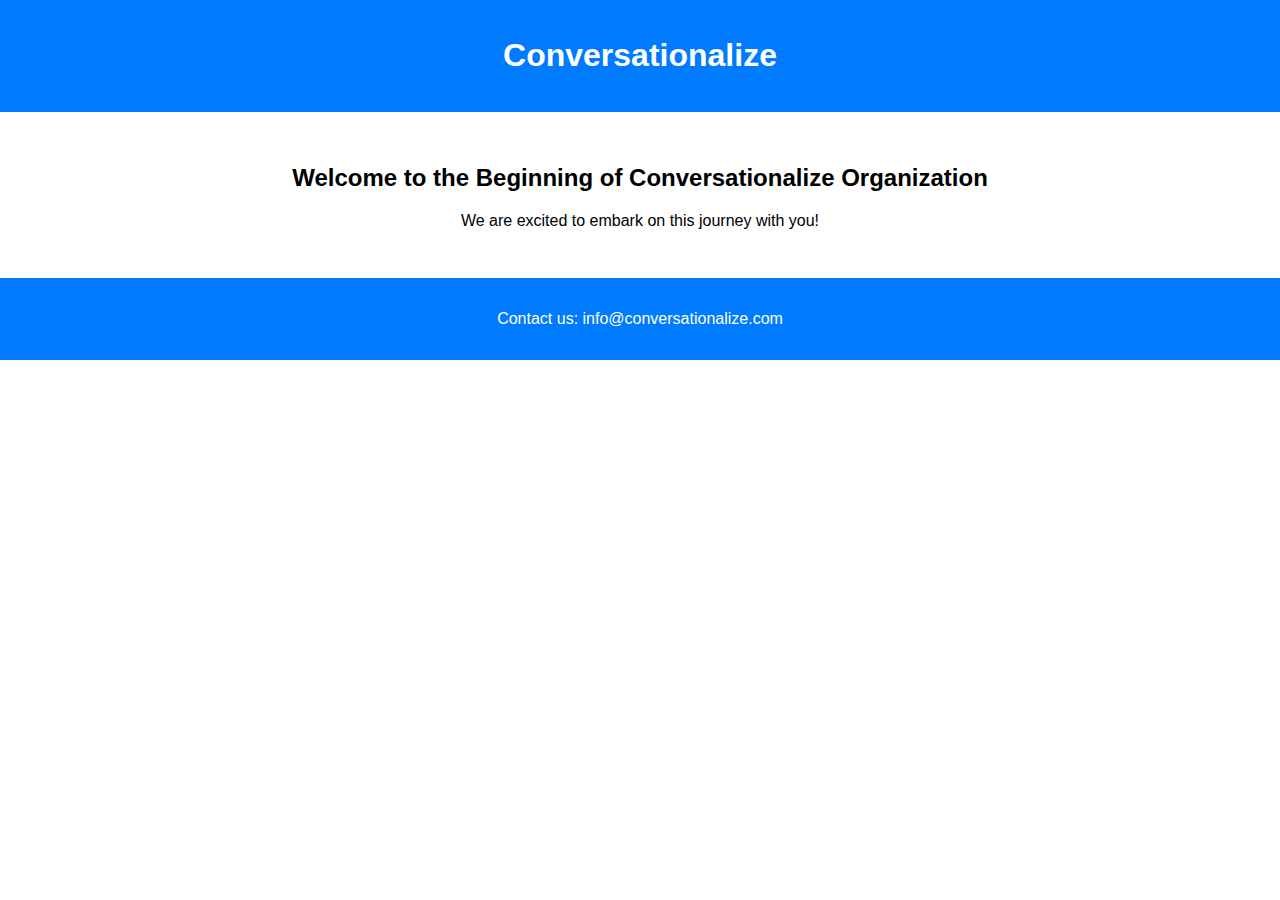
==== commit 03d32520: "revert index" ====
--- a/index.html
+++ b/index.html
@@ -1,1387 +1,37 @@
-﻿<!DOCTYPE html>
-<!--[if lt IE 7]>      <html class="no-js lt-ie9 lt-ie8 lt-ie7"> <![endif]-->
-<!--[if IE 7]>         <html class="no-js lt-ie9 lt-ie8"> <![endif]-->
-<!--[if IE 8]>         <html class="no-js lt-ie9"> <![endif]-->
-<!--[if gt IE 8]><!-->
-<html class="no-js">
-<!--<![endif]-->
-
+<!DOCTYPE html>
+<html lang="en">
 <head>
-  <meta charset="utf-8">
-  <meta http-equiv="X-UA-Compatible" content="IE=edge">
-  <title>Vivek Singh</title>
-  <meta name="description" content="">
-  <meta name="viewport" content="width=device-width, initial-scale=1, maximum-scale=1.0, user-scalable=no">
-
-  <!-- Favicon-->
-  <link rel="shortcut icon" href="images/favicon.png" >
-
-  <!-- Stylesheets -->
-  <link rel="stylesheet" href="assets/css/normalize.css">
-  <link rel="stylesheet" href="assets/font/font-awesome/css/font-awesome.min.css">
-  <link rel="stylesheet" href="assets/libs/materialize/css/materialize.min.css" media="screen,projection" />
-  <link rel="stylesheet" href="assets/css/bootstrap.css" media="screen,projection" />
-
-  <link rel="stylesheet" href="assets/css/animate.min.css" media="screen,projection" />
-  <link rel="stylesheet" href="assets/libs/sweetalert/sweet-alert.css" media="screen,projection" />
-
-  <link rel="stylesheet" href="assets/libs/owl-carousel/owl.carousel.css" media="screen,projection" />
-  <link rel="stylesheet" href="assets/libs/owl-carousel/owl.transitions.css" media="screen,projection" />
-  <link rel="stylesheet" href="assets/libs/owl-carousel/owl.theme.css" media="screen,projection" />
-
-  <link rel="stylesheet" href="assets/css/main.css">
-  <link rel="stylesheet" href="assets/css/responsive.css">
-
-  <!-- Choose your default colors -->
-  <link rel="stylesheet" href="assets/css/colors/color1.css">
-  <!-- <link rel="stylesheet" href="assets/css/colors/color2.css"> -->
-  <!-- <link rel="stylesheet" href="assets/css/colors/color3.css"> -->
-  <!-- <link rel="stylesheet" href="assets/css/colors/color4.css"> -->
-  <!-- <link rel="stylesheet" href="assets/css/colors/color5.css"> -->
-  <!-- <link rel="stylesheet" href="assets/css/colors/color6.css"> -->
-  <!-- <link rel="stylesheet" href="assets/css/colors/color7.css"> -->
-  <!-- <link rel="stylesheet" href="assets/css/colors/color8.css"> -->
-
-  <!--[if lt IE 9]>
-      <script src="assets/js/html5shiv.js"></script>
-  <![endif]-->
-
-    <!-- script to take input watsapp message-->
-    <script>
-        function displayname() {
-            document.getElementById("demo").innerHTML =
-                document.getElementById("watsapp").value;
+    <meta charset="UTF-8">
+    <meta name="viewport" content="width=device-width, initial-scale=1.0">
+    <title>Conversationalize</title>
+    <style>
+        body {
+            font-family: Arial, sans-serif;
+            margin: 0;
+            padding: 0;
         }
-
-    </script>
-
+        header, footer {
+            background-color: #007BFF;
+            color: white;
+            text-align: center;
+            padding: 1em 0;
+        }
+        .content {
+            padding: 2em;
+            text-align: center;
+        }
+    </style>
 </head>
-
 <body>
-
-  <!-- Preloader --> 
-    <div id="preloader">
-      <div class="loader">
-            <svg class="circle-loader" height="50" width="50">
-              <circle class="path" cx="25" cy="25" r="20" fill="none" stroke-width="6" stroke-miterlimit="10" />
-            </svg>
-        </div>    
-    </div><!--preloader end-->
-
-  <!-- Main Container -->
-    <main id="app" class="main-section">
-        <!-- header navigation start -->
-        <header id="navigation" class="root-sec white nav">
-            <div class="container">
-                <div class="row">
-                    <div class="col-sm-12">
-                        <div class="nav-inner">
-                            <nav class="primary-nav">
-                                <div class="clearfix nav-wrapper">
-                                    <a href="#home" class="left brand-logo menu-smooth-scroll" data-section="#home">
-                                        <img src="images/logo.png" alt="">
-                                    </a>
-                                    <a href="#" data-activates="mobile-demo" class="button-collapse"><i class="mdi-navigation-menu"></i></a>
-
-                                    <ul class="inline-menu side-nav" id="mobile-demo">
-
-                                        <!-- Mini Profile // only visible in Tab and Mobile -->
-                                        <li class="mobile-profile">
-                                            <div class="profile-inner">
-                                                <div class="pp-container">
-                                                    <img src="images/viv.jpg" alt="">
-                                                </div>
-                                                <h3>Vivek Singh</h3>
-                                                <h5>Software Developer</h5>
-                                            </div>
-                                        </li><!-- mini profile end-->
-
-
-                                        <li>
-                                            <a href="#about" data-section="#about" class="menu-smooth-scroll"><i class="fa fa-user fa-fw"></i>About Me</a>
-                                        </li>
-                                        <li>
-                                            <a href="#skills" data-section="#skills" class="menu-smooth-scroll"><i class="fa fa-file-text fa-fw"></i>My Skills</a>
-                                        </li>
-                                        <li>
-                                            <a href="#experience" data-section="#experience" class="menu-smooth-scroll"><i class="fa fa-briefcase fa-fw"></i>Work Experience</a>
-                                        </li>
-                                        <li>
-                                            <a href="#education" data-section="#education" class="menu-smooth-scroll"><i class="fa fa-users fa-fw"></i>Education</a>
-                                        </li>
-                                        <li>
-                                            <a href="#projects" data-section="#projects" class="menu-smooth-scroll"><i class="fa fa-code"></i>Projects</a>
-                                        </li>
-                                        <li>
-                                            <a href="#certificate" data-section="#certificate" class="menu-smooth-scroll"><i class="fa fa-certificate"></i>Certificates</a>
-                                        </li>
-                                        <li>
-                                            <a href="#blog" data-section="#blog" class="menu-smooth-scroll"><i class="fa fa-pencil fa-fw"></i>Blog</a>
-                                        </li>
-                                        <li>
-                                            <a href="#contact" data-section="#contact" class="menu-smooth-scroll"><i class="fa fa-address-book"></i>Contact</a>
-                                        </li>
-                                    </ul>
-
-                                </div>
-                            </nav>
-                        </div>
-                    </div>
-                </div>
-            </div>
-            <!-- .container end -->
-        </header>
-        <!-- #header  navigation end -->
-        <!-- Home Section start -->
-        <section id="home" class="scroll-section root-sec grey lighten-5 home-wrap">
-            <div class="sec-overlay">
-                <div class="container">
-                    <div class="row">
-                        <div class="col-sm-12">
-                            <div class="home-inner">
-                                <div class="center-align home-content">
-                                    <h1 class="home-title">HI! I'm <span>Vivek</span></h1>
-                                    <h3>Goal is to ace at Software Development and Machine Learning</h3><br><br>
-                                    <a href="#contact" class="hire-me-btn btn waves-effect waves-light btn-large brand-bg white-text regular-text">
-                                        Contact Me <i class="mdi-content-send left"></i>
-                                    </a>
-                                </div>
-                            </div>
-                        </div>
-                    </div>
-                </div>
-                <!-- .container end -->
-                <div class="section-call-to-area">
-                    <div class="container">
-                        <div class="row">
-                            <a href="#about" class="btn-floating btn-large button-middle call-to-about section-call-to-btn animated btn-up btn-hidden" data-section="#about">
-                                <i class="mdi-navigation-expand-more"></i>
-                            </a>
-                        </div>
-                    </div>
-                    <!-- .container end -->
-                </div>
-            </div>
-        </section>
-        <!-- #home Section end -->
-        <!-- About Section start -->
-        <section id="about" class="scroll-section root-sec padd-tb-60 grey lighten-5 about-wrap">
-            <div class="container">
-                <div class="row">
-                    <div class="clearfix about-inner">
-
-                        <div class="col-sm-12 col-md-4">
-                            <div class="person-about">
-                                <h3 class="about-subtitle">My Story</h3>
-                                <p>
-                                    Hello, I’m a Vivek Singh. I am a final year MS candidate at the University at Buffalo (UB) and will be graduating by February 2018. <br />
-                                    My current project concerns developing Deep Learning network to classify clinically actionable genetic mutations by parsing the expert-annotated textual knowledge base.
-                                    <br><br>
-                                    Currently I am working as a Teaching assistant for the upcoming <a href="https://www.coursera.org" target="_blank">Coursera </a>specialization on Blockchain.
-                                    <br><br>
-                                    I am also the secretary of the <a href="http://gsa.buffalo.edu/csc/" target="_blank"> Computational Sciences Club (CSC)</b> </a>at UB. Through this club,
-                                    we maximize the interaction among graduate students working in computational science fields. It
-                                    provides an opportunity to learn new computational tools, enhance existing computational skills, share research ideas, and promote collaboration.
-                                </p>
-                            </div>
-                        </div>
-                        <!-- about me description -->
-
-                        <div class="col-sm-6 col-md-4">
-                            <div class="person-img wow fadeIn" style="PADDING-TOP: 30px">
-                                <img class="z-depth-1" src="./images/viv.jpg" alt="Vivek Singh">
-                            </div>
-                        </div>
-                        <!-- about me image -->
-
-                        <div class="col-sm-6 col-md-4">
-                            <div class="person-info">
-                                <h3 class="about-subtitle">Personal Information</h3>
-                                <h5><span>Name :</span> Vivek Singh</h5>
-                                <h5><span>Age :</span> 27 Years</h5>
-                                <h5><span>Phone :</span> +17169399162</h5>
-                                <h5><span>Email :</span> viveksin@buffalo.edu</h5>
-                                <h5><span>Address :</span> 106 Englewood, Buffalo, NY.</h5>
-                            </div>
-
-                            <div class="about-social">
-                                <ul>
-                                    <li>
-                                        <a href="https://www.facebook.com/vivek.singh.ny" target="_blank" class="btn-floating waves-effect waves-light white"><i class="fa fa-facebook"></i></a>
-                                    </li>
-                                    <li>
-                                        <a href="https://medium.com/@viveksingh.heritage/latest" target="_blank" class="btn-floating waves-effect waves-light white"><i class="fa fa-medium"></i></a>
-                                    </li>
-                                    <li>
-                                        <a href="mailto:viveksin@buffalo.edu" target="_blank" class="btn-floating waves-effect waves-light white"><i class="fa fa-envelope-o"></i></a>
-                                    </li>
-                                    <li>
-                                        <a href="https://www.linkedin.com/in/viveksinghub" target="_blank" class="btn-floating waves-effect waves-light white"><i class="fa fa-linkedin"></i></a>
-                                    </li>
-                                    <li>
-                                        <a href="https://github.com/viveksinghUB" target="_blank" class="btn-floating waves-effect waves-light white"><i class="fa fa-github"></i></a>
-                                    </li>
-                                </ul>
-                                <br><br>
-                                <a href="./Vivek_Singh.pdf" download="" class="waves-effect waves-light btn-large brand-bg white-text"><i class="mdi-content-archive left"></i> Download Resume</a>
-                                <br>
-                                <p>   <br><p><a href="./Vivek_Singh.pdf" target="_blank" class="waves-effect waves-light btn-large brand-bg white-text" style="min-width:100px"><i class="mdi-action-pageview  left"></i> View Resume</a>
-                            </div>
-                        </div>
-                        <!-- about me info -->
-
-                    </div>
-                </div>
-            </div>
-            <!-- .container end -->
-        </section>
-        <!-- #about Section end -->
-        <!-- Resume Section start -->
-        <section id="skills" class="scroll-section ">
-            <section id="skill" class="root-sec white skill-wrap">
-                <div class="sec-overlay">
-                    <div class="container">
-                        <div class="row">
-                            <div class="clearfix skill-inner">
-                                <div class="col-sm-12 col-md-3">
-                                    <div class="skill-left">
-                                        <h2 class="title">Skills</h2>
-                                        <p class="regular-text">Build.Learn.Repeat<br> This has been my mantra to keep learning whatever, wherever possible. It literally never stops.</p>
-                                    </div>
-                                </div>
-
-                                <!-- skills container -->
-                                <div class="col-sm-12 col-md-6 col-md-offset-1">
-                                    <div class="skill-right">
-                                        <div id="skillSlider" class="clearfix skill-graph">
-
-                                            <!-- single skill -->
-                                            <div class="single-skill">
-                                                <div class="after-li">
-                                                    <div class="singel-hr">
-                                                        <div class="singel-hr-inner" data-height="90%">
-                                                            <div class="skill-visiable">
-                                                                <span class="skill-title">Java</span>
-                                                                <div class="hr-wrap">
-                                                                    <div class="hrc"></div>
-                                                                </div>
-                                                            </div>
-                                                        </div>
-                                                        <span class="skill-count">100%</span>
-                                                    </div>
-                                                </div>
-                                            </div>
-                                            <!-- /single skill-->
-                                            <!-- single skill -->
-                                            <div class="single-skill">
-                                                <div class="after-li">
-                                                    <div class="singel-hr">
-                                                        <div class="singel-hr-inner" data-height="60%">
-                                                            <div class="skill-visiable">
-                                                                <span class="skill-title">Python</span>
-                                                                <div class="hr-wrap">
-                                                                    <div class="hrc"></div>
-                                                                </div>
-                                                            </div>
-                                                        </div>
-                                                        <span class="skill-count">60%</span>
-                                                    </div>
-                                                </div>
-                                            </div>
-                                            <!-- /single skill-->
-                                            <!-- single skill -->
-                                            <div class="single-skill">
-                                                <div class="after-li">
-                                                    <div class="singel-hr">
-                                                        <div class="singel-hr-inner" data-height="85%">
-                                                            <div class="skill-visiable">
-                                                                <span class="skill-title">Octave</span>
-                                                                <div class="hr-wrap">
-
-                                                                    <div class="hrc"></div>
-                                                                </div>
-                                                            </div>
-                                                        </div>
-                                                        <span class="skill-count">85%</span>
-                                                    </div>
-                                                </div>
-                                            </div>
-                                            <!-- /single skill-->
-                                            <!-- single skill -->
-                                            <div class="single-skill">
-                                                <div class="after-li">
-                                                    <div class="singel-hr">
-                                                        <div class="singel-hr-inner" data-height="65%">
-                                                            <div class="skill-visiable">
-                                                                <span class="skill-title">C</span>
-                                                                <div class="hr-wrap">
-                                                                    <div class="hrc"></div>
-                                                                </div>
-                                                            </div>
-                                                        </div>
-                                                        <span class="skill-count">65%</span>
-                                                    </div>
-                                                </div>
-                                            </div>
-                                            <!-- /single skill-->
-                                            <!-- single skill -->
-                                            <div class="single-skill">
-                                                <div class="after-li">
-                                                    <div class="singel-hr">
-                                                        <div class="singel-hr-inner" data-height="60%">
-                                                            <div class="skill-visiable">
-                                                                <span class="skill-title">R</span>
-                                                                <div class="hr-wrap">
-                                                                    <div class="hrc"></div>
-                                                                </div>
-                                                            </div>
-                                                        </div>
-                                                        <span class="skill-count">80%</span>
-                                                    </div>
-                                                </div>
-                                            </div>
-                                            <!-- /single skill-->
-                                            <!-- single skill -->
-                                            <div class="single-skill">
-                                                <div class="after-li">
-                                                    <div class="singel-hr">
-                                                        <div class="singel-hr-inner" data-height="35%">
-                                                            <div class="skill-visiable">
-                                                                <span class="skill-title">C++</span>
-                                                                <div class="hr-wrap">
-                                                                    <div class="hrc"></div>
-                                                                </div>
-                                                            </div>
-                                                        </div>
-                                                        <span class="skill-count">45%</span>
-                                                    </div>
-                                                </div>
-                                            </div>
-                                            <!-- /single skill-->
-                                            <!-- single skill -->
-                                            <div class="single-skill">
-                                                <div class="after-li">
-                                                    <div class="singel-hr">
-                                                        <div class="singel-hr-inner" data-height="85%">
-                                                            <div class="skill-visiable">
-                                                                <span class="skill-title">HTML</span>
-                                                                <div class="hr-wrap">
-
-                                                                    <div class="hrc"></div>
-                                                                </div>
-                                                            </div>
-                                                        </div>
-                                                        <span class="skill-count">85%</span>
-                                                    </div>
-                                                </div>
-                                            </div>
-                                            <!-- /single skill-->
-                                            <!-- single skill -->
-                                            <div class="single-skill">
-                                                <div class="after-li">
-                                                    <div class="singel-hr">
-                                                        <div class="singel-hr-inner" data-height="60%">
-                                                            <div class="skill-visiable">
-                                                                <span class="skill-title">CSS</span>
-                                                                <div class="hr-wrap">
-                                                                    <div class="hrc"></div>
-                                                                </div>
-                                                            </div>
-                                                        </div>
-                                                        <span class="skill-count">60%</span>
-                                                    </div>
-                                                </div>
-                                            </div>
-                                            <!-- /single skill-->
-                                            <!-- single skill -->
-                                            <div class="single-skill">
-                                                <div class="after-li">
-                                                    <div class="singel-hr">
-                                                        <div class="singel-hr-inner" data-height="85%">
-                                                            <div class="skill-visiable">
-                                                                <span class="skill-title">SQL</span>
-                                                                <div class="hr-wrap">
-
-                                                                    <div class="hrc"></div>
-                                                                </div>
-                                                            </div>
-                                                        </div>
-                                                        <span class="skill-count">80%</span>
-                                                    </div>
-                                                </div>
-                                            </div>
-                                            <!-- /single skill-->
-                                            <!-- single skill -->
-                                            <div class="single-skill">
-                                                <div class="after-li">
-                                                    <div class="singel-hr">
-                                                        <div class="singel-hr-inner" data-height="60%">
-                                                            <div class="skill-visiable">
-                                                                <span class="skill-title">Mapreduce</span>
-                                                                <div class="hr-wrap">
-                                                                    <div class="hrc"></div>
-                                                                </div>
-                                                            </div>
-                                                        </div>
-                                                        <span class="skill-count">90%</span>
-                                                    </div>
-                                                </div>
-                                            </div>
-                                            <!-- /single skill-->
-                                            <!-- single skill -->
-                                            <div class="single-skill">
-                                                <div class="after-li">
-                                                    <div class="singel-hr">
-                                                        <div class="singel-hr-inner" data-height="60%">
-                                                            <div class="skill-visiable">
-                                                                <span class="skill-title">TensorFlow</span>
-                                                                <div class="hr-wrap">
-                                                                    <div class="hrc"></div>
-                                                                </div>
-                                                            </div>
-                                                        </div>
-                                                        <span class="skill-count">85%</span>
-                                                    </div>
-                                                </div>
-                                            </div>
-                                            <!-- /single skill-->
-                                            <!-- single skill -->
-                                            <div class="single-skill">
-                                                <div class="after-li">
-                                                    <div class="singel-hr">
-                                                        <div class="singel-hr-inner" data-height="60%">
-                                                            <div class="skill-visiable">
-                                                                <span class="skill-title">Hadoop</span>
-                                                                <div class="hr-wrap">
-                                                                    <div class="hrc"></div>
-                                                                </div>
-                                                            </div>
-                                                        </div>
-                                                        <span class="skill-count">55%</span>
-                                                    </div>
-                                                </div>
-                                            </div>
-                                            <!-- /single skill-->
-                                            <!-- single skill -->
-                                            <div class="single-skill">
-                                                <div class="after-li">
-                                                    <div class="singel-hr">
-                                                        <div class="singel-hr-inner" data-height="60%">
-                                                            <div class="skill-visiable">
-                                                                <span class="skill-title">Spark</span>
-                                                                <div class="hr-wrap">
-                                                                    <div class="hrc"></div>
-                                                                </div>
-                                                            </div>
-                                                        </div>
-                                                        <span class="skill-count">75%</span>
-                                                    </div>
-                                                </div>
-                                            </div>
-                                            <!-- /single skill-->
-                                            <!-- single skill -->
-                                        </div>
-                                    </div>
-                                </div>
-                                <!-- /skills container -->
-                            </div>
-                        </div>
-                        <div class="btn-wrapp skl-ctrl">
-                            <a class="btn-floating waves-effect waves-light btn-large brand-bg white-text go go-left"><i class="mdi-navigation-chevron-left "></i></a>
-                            <a class="btn-floating waves-effect waves-light btn-large brand-bg white-text go go-right"><i class="mdi-navigation-chevron-right "></i></a>
-                        </div>
-                    </div>
-                </div>
-                <!-- .container end -->
-            </section>
-
-            <section id="experience" class="root-sec padd-tb-120 brand-bg experience-wrap">
-                <div class="container">
-                    <div class="row">
-                        <div class="experience-inner">
-                            <div class="col-sm-12 col-md-10 card-box-wrap">
-                                <div class="row">
-                                    <div class="clearfix section-head experience-text">
-                                        <div class="col-sm-12">
-                                            <h2 class="title">Experience</h2>
-                                            <p class="regular-text">Self motivated and organized professional with 3 years' experience in developing, implementing and managing complex projects, inculcating problem solving skills and passion for technology. </p>
-                                        </div>
-                                    </div>
-                                    <div class="col-lg-12"  style="padding-left: 150px">
-                                        <div class="overflow-hidden">
-                                            <div class="row">
-                                                <div id="experienceSlider" class="clearfix card-element-wrapper">
-                                                    <div class="col-sm-4 cold-xs-12 single-card-box wow fadeInUpSmall" data-wow-duration=".7s">
-                                                        <div class="card">
-                                                            <div class="card-image waves-effect waves-block waves-light">
-                                                                <h2 class="left-align card-title-top">August 2017 - Present</h2>
-                                                                <div class="valign-wrapper card-img-wrap">
-                                                                    <img class="activator" src="./images/ublogo.jpg" alt="university at buffalo">
-                                                                </div>
-                                                            </div>
-                                                            <div class="card-content">
-                                                                <span class="card-title activator brand-text">Teaching Assistant<i class="mdi-navigation-more-vert right"></i></span>
-                                                                <p>University at Buffalo</p>
-                                                            </div>
-                                                            <div class="card-reveal">
-                                                                <div class="rev-title-wrap">
-                                                                    <span class="card-title activator brand-text">Teaching Assistant for Coursera Specialization<i class="mdi-navigation-close right"></i></span>
-                                                                    <p>University at Buffalo</p>
-                                                                </div>
-                                                                <p class="rev-content">
-                                                                    **SKILLS : ETHEREUM, SOLIDITY, BLOCKCHAIN, BITCOIN,AWS.<br><br>
-                                                                    Designing Lab work on Solidity and Ethereum Blockchain for upcoming specialization on coursera.<br> <br>Assisting in desigining course layout and modules timeline.
-                                                                </p>
-                                                            </div>
-                                                        </div>
-                                                    </div>
-                                                    <div class="col-sm-4 cold-xs-12 single-card-box wow fadeInUpSmall" data-wow-delay=".2s" data-wow-duration=".7s">
-                                                        <div class="card">
-                                                            <div class="card-image waves-effect waves-block waves-light">
-                                                                <h2 class="left-align card-title-top">October 2014 - July 2016</h2>
-                                                                <div class="valign-wrapper card-img-wrap">
-                                                                    <img class="activator" src="./images/ib.jpg" alt="Indian Bank">
-                                                                </div>
-                                                            </div>
-                                                            <div class="card-content">
-                                                                <span class="card-title activator brand-text">Assistant Manager<i class="mdi-navigation-more-vert right"></i></span>
-                                                                <p>Indian Bank</p>
-                                                            </div>
-                                                            <div class="card-reveal">
-                                                                <div class="rev-title-wrap">
-                                                                    <span class="card-title activator brand-text">Assistant Manager<i class="mdi-navigation-close right"></i></span>
-                                                                    <p>Indian Bank</p>
-                                                                </div>
-                                                                <p class="rev-content">
-                                                                    **SKILLS : FINANCIAL MANAGEMENT, ADVANCES, DEPOSITS, BANKING, SQL, SWIFT, VBA.<br><br>
-                                                                    • Supervised and resolved technical issues pertinent to banking applications and software. Advertised and serviced banking
-                                                                    products to each level of corporate and individual customers.<br><br>
-                                                                    • Spearheaded the server setup, installation and monitoring of three new bank branches.<br><br>
-                                                                    •Lead a team of six staffs to perform credit appraisal and credit administration.<br><br>
-                                                                </p>
-                                                            </div>
-                                                        </div>
-                                                    </div>
-                                                    <div class="col-sm-4 cold-xs-12 single-card-box wow fadeInUpSmall" data-wow-delay=".4s" data-wow-duration=".7s">
-                                                        <div class="card">
-                                                            <div class="card-image waves-effect waves-block waves-light">
-                                                                <h2 class="left-align card-title-top">January 2013 - July 2014</h2>
-                                                                <div class="valign-wrapper card-img-wrap">
-                                                                    <img class="activator" src="./images/Accenture.jpg" alt="Accenture">
-                                                                </div>
-                                                            </div>
-                                                            <div class="card-content">
-                                                                <span class="card-title activator brand-text">Software Engineer Analyst<i class="mdi-navigation-more-vert right"></i></span>
-                                                                <p>Accenture Service Pvt. Ltd</p>
-                                                            </div>
-                                                            <div class="card-reveal">
-                                                                <div class="rev-title-wrap">
-                                                                    <span class="card-title activator brand-text">Software Engineer Analyst<i class="mdi-navigation-close right"></i></span>
-                                                                    <p>Accenture Service Pvt. Ltd</p>
-                                                                </div>
-                                                                <p class="rev-content">
-                                                                    **SKILLS : QTP, QC, AGILE, TESTING, AUTOMATION, QUALITY ASSURANCE, MANUAL TESTING, VBA, SQL.<br><br>
-                                                                    • Performed functional and integration testing of the client’s field services portal while working on the Agile model.<br><br>
-                                                                    • Developed an automated tool to prepare monthly report mail for the client by connecting excel with SAP database and MS outlook
-                                                                    using EXCEL VBA. Reduced the report generation time by 95%.<br><br>
-                                                                    • Contributed in all the stages of SDLC working closely with client and developers in requirement gathering and testing of Field
-                                                                    Services portal for the client. Achieved 100% automation of manual test scripts.<br><br>
-                                                                    • Trained testers for developing automation scripts using QTP and its integration with QC.<br><br>
-                                                                </p>
-                                                            </div>
-                                                        </div>
-                                                    </div>
-                                                </div>
-                                            </div>
-                                        </div>
-                                    </div>
-                                </div>
-                            </div>
-                        </div>
-                    </div>
-                </div>
-            </section>
-
-            <section id="education" class="root-sec grey lighten-5 padd-tb-120 education-wrap">
-                <div class="container">
-                    <div class="row">
-                        <div class="education-inner">
-                            <div class="col-sm-12 col-md-10 card-box-wrap">
-                                <div class="row">
-                                    <div class="clearfix section-head education-text">
-                                        <div class="col-sm-12">
-                                            <h2 class="title">Education</h2>
-                                            <p class="regular-text">Key to success. It helps us build opinions and have points of view on things in life.</p>
-                                        </div>
-                                    </div>
-                                    <div class="col-lg-12"style="padding-right: 80px">
-                                        <div class="overflow-hidden">
-                                            <div class="row">
-                                                <div id="educationSlider" class="clearfix card-element-wrapper">
-                                                    <div class="col-sm-2">
-
-                                                    </div>
-                                                    <!-- single education -->
-                                                    <div class="col-sm-4 single-card-box wow fadeInUpSmall" data-wow-duration=".7s">
-                                                        <div class="card">
-                                                            <div class="card-image waves-effect waves-block waves-light">
-                                                                <h2 class="left-align card-title-top">2016- Present</h2>
-                                                                <div class="card-img-wrap">
-                                                                    <img class="activator" src="./images/ublogo.jpg" alt="University at Buffalo">
-                                                                </div>
-                                                            </div>
-                                                            <div class="card-content">
-                                                                <span class="card-title activator brand-text">Masters of Science<i class="mdi-navigation-more-vert right"></i></span>
-                                                                <p>University at Buffaloy</p>
-                                                            </div>
-                                                            <!-- Reveal content-->
-                                                            <div class="card-reveal">
-                                                                <div class="rev-title-wrap">
-                                                                    <span class="card-title activator brand-text">Masters of Science<i class="mdi-navigation-close right"></i></span>
-                                                                    <p>University at Buffalo</p>
-                                                                </div>
-                                                                <p class="rev-content">
-                                                                    Specializing in Artificial Intelligence.<br><br>
-                                                                    Courses: <br><br>
-                                                                    •Deep Learning<br>
-                                                                    •Introduction to Machine Learning <br>
-                                                                    •Information Retrieval <br>
-                                                                    •Data Intensive Computing<br>
-                                                                    •Distributed System <br>
-                                                                    •Machine Learning in Chess (Seminar)<br>
-                                                                    •Computer Vision and Image Proessing<br>
-                                                                    •Software Engineering Concepts<br>
-                                                                    •Analysis of Algorithms<br>
-                                                                    •Algorithms for Parallel Computing<br>
-                                                                    •Distributed Systems<br>
-                                                                </p>
-                                                            </div>
-                                                        </div>
-                                                    </div> <!-- single education end -->
-                                                    <!-- single education -->
-                                                    <div class="col-sm-4 single-card-box wow fadeInUpSmall" data-wow-delay=".2s" data-wow-duration=".7s">
-                                                        <div class="card">
-                                                            <div class="card-image waves-effect waves-block waves-light">
-                                                                <h2 class="left-align card-title-top">2008-2012</h2>
-                                                                <div class="card-img-wrap">
-                                                                    <img class="activator" src="./images/1hitk.png" alt="HIT">
-                                                                </div>
-                                                            </div>
-                                                            <div class="card-content">
-                                                                <span class="card-title activator brand-text">Bachelor of Technology<i class="mdi-navigation-more-vert right"></i></span>
-                                                                <p>Heritage Institute of Technology</p>
-                                                            </div>
-                                                            <div class="card-reveal">
-                                                                <div class="rev-title-wrap">
-                                                                    <span class="card-title activator brand-text">Bachelor of Technology<i class="mdi-navigation-close right"></i></span>
-                                                                    <p>Heritage Institute of Technology</p>
-                                                                </div>
-                                                                <p class="rev-content">
-                                                                    Electronics and Communication Engineering.
-                                                                    Major Courses: <br><br>
-                                                                    •VLSI<br>
-                                                                    •EDA<br>
-                                                                    •Circuit Design <br>
-                                                                    •Electro Magnetism<br>
-                                                                    •Digital Logic<br>
-                                                                    •Programing Languages(Seminar)<br>
-                                                                    •Semiconductor Design<br>
-                                                                    •VHDL<br>
-                                                                    •Graph Algorithms<br>
-                                                                </p>
-                                                            </div>
-                                                        </div>
-                                                    </div> <!-- single education -->
-                                                    <div class="col-sm-2">
-
-                                                    </div>
-
-                                                </div>
-                                            </div>
-                                        </div>
-                                    </div>
-                                </div>
-                            </div>
-                            <!--
-                            <div class="btn-wrapp edu-ctrl">
-                              <a class="btn-floating waves-effect waves-light btn-large brand-bg go go-left"><i class="mdi-navigation-chevron-left"></i></a>
-                              <a class="btn-floating waves-effect waves-light btn-large brand-bg go go-right"><i class="mdi-navigation-chevron-right"></i></a>
-                            </div>
-                              -->
-                        </div>
-                    </div>
-                </div>
-            </section>
-        </section>
-        <!-- #resume Section end -->
-        <!-- Portfolio Section start -->
-        <section id="projects" class="scroll-section root-sec white portfolio-wrap">
-            <div class="padd-tb-120 brand-bg portfolio-top">
-                <div class="portfolio-inner">
-                    <div class="container">
-                        <div class="row">
-                            <div class="col-sm-12">
-                                <h2 class="title">Projects</h2>
-                                <ul class="inline-menu clearfix portfolio-category" id="portfolio-msnry-sort">
-                                    <li class="active">
-                                        <a href="#" data-target="*">All</a>
-                                    </li>
-                                    <li  >
-                                        <a href="#" data-target=".category-1">Machine Learning / Computer Vision</a>
-                                    </li>
-                                    <li>
-                                        <a href="#" data-target=".category-2">Data Intensive Computing / Information Retrieval </a>
-                                    </li>
-                                    <li>
-                                        <a href="#" data-target=".category-3">Distributed System</a>
-                                    </li>
-                                </ul>
-                            </div>
-                        </div>
-                    </div>
-                </div>
-                <!-- .container end -->
-            </div>
-            <!--vivek singh-->
-            <div id="portfolioModal" class="modal white">
-                <div class="model-img"></div>
-                <div class="modal-content">
-                    <h2 class="title">Handwritten Digit Recognition.</h2>
-                    <p class="m-content">.</p>
-                </div>
-
-                <div class="modal-footer">
-                    <a href="#" target="_blank" class="waves-effect btn-flat brand-text modal-action">View on Github</a>
-                    <a href="#" class="waves-effect btn-flat brand-text modal-action modal-close">cancel</a>
-                </div>
-            </div>
-
-            <div class="portfolio-bottom" >
-                <div class="container">
-                    <div class="row">
-                        <div class="col-sm-12">
-                            <ul class="clearfix protfolio-item" id="protfolio-msnry" style="width:90%">
-
-                                <!-- Single Portfolio-->
-                                <li class="single-port-item category-2 ">
-                                    <div class="protfolio-image">
-
-                                        <iframe width="390" height="280" src="https://www.youtube.com/embed/dCpml1YKhos" frameborder="0" allowfullscreen></iframe>
-                                        <a target="_blank" href="https://github.com/viveksinghUB/Cross-Lingual-Search-Engine-over-tweets-from-scratch">View on Github</a>
-                                    </div>
-                                </li>
-                                <!--/ single portfolio -->
-
-                                <!-- Single Portfolio-->
-                                <li class="single-port-item category-2">
-                                    <a href="#portfolioModal" class="waves-effect waves-block waves-light modal-trigger" data-title="H1B analytics Tableau Dashboard" data-content="Designed a tableau dashbord to analyze and obtain insight into H1b petitions." data-demo-link="https://github.com/viveksinghUB/Data-Intensive-Computing/tree/master/H1B%20analytics%20Tableau%20Dashboard">
-                                        <div class="protfolio-image">
-                                            <img src="./images/h1b.PNG" alt="portfolio" style="max-width:390px ; max-height:280px;min-height:280px;min-width:390px ;border:ridge">
-                                            <div class="protfolio-content waves-effect waves-block waves-light">
-                                                <div class="protfolio-content__inner">
-                                                    <h2 class="p-title">H1B analytics Tableau Dashboard</h2>
-
-                                                </div>
-                                            </div>
-                                            <div class="p-overlay"></div>
-                                        </div>
-                                    </a>
-                                    <a href="http://h1banalytics.co.nf/" target="_blank">See it live</a>
-                                </li>
-                                <!--/ single portfolio -->
-
-                                <!-- Single Portfolio-->
-                                <li class="single-port-item category-1">
-                                    <a href="#portfolioModal" class="waves-effect waves-block waves-light modal-trigger" data-title="Handwritten Digit Classification" data-content="One-vs-all logistic regression and neural
-networks to recognize hand-written digits." data-demo-link="https://github.com/viveksinghUB/MachineLearning_DeepLearning/tree/master/Machine%20Learning%20Basics/Handwritten%20Digit%20Classification">
-                                        <!-- Portfolio pop-up content-->
-                                        <div class="protfolio-image">
-                                            <img src="./images/imgclass.png" alt="portfolio" style="max-width:390px ; max-height:280px;min-height:280px;min-width:390px ;border:ridge"> <!-- portfolio thumbnail-->
-                                            <div class="protfolio-content waves-effect waves-block waves-light">
-                                                <div class="protfolio-content__inner">
-                                                    <h2 class="p-title">Handwritten Digit Classification</h2>
-                                                </div>
-                                            </div>
-                                            <div class="p-overlay"></div>
-                                        </div>
-                                    </a>
-                                </li>
-                                <!--/ single portfolio -->
-
-                                <!-- Single Portfolio-->
-                                <li class="single-port-item category-2">
-                                    <a href="#portfolioModal" class="waves-effect waves-block waves-light modal-trigger" data-title="Large Scale text processing Using Hadoop" data-content="Identified problems solvable using MR approach.
-Designed MR Algorithms for solving big data problems involving Write Once Read Many (WORM) data such as historical text, health care data.Applied MapReduce (MR) algorithm for processing large data sets.
-Stored and retrieved text data in Hadoop Distributed File System (HDFS) as key,value.Implemented the MR solutions designed in steps 2 and 3 on a stand-alone virtual machine or on the cloud (Amazon AWS, Google or cloud service providers)." data-demo-link="https://github.com/viveksinghUB/Data-Intensive-Computing/tree/master/Large%20scale%20text%20processing%20with%20Hadoop%20Map%20Reduce">
-                                        <div class="protfolio-image">
-                                            <img src="./images/hadoop.png" alt="portfolio" style="max-width:390px ; max-height:280px;min-height:280px;min-width:390px ;border:ridge">
-                                            <div class="protfolio-content waves-effect waves-block waves-light">
-                                                <div class="protfolio-content__inner">
-                                                    <h2 class="p-title">Large Scale text processing Using Hadoop</h2>
-
-                                                </div>
-                                            </div>
-                                            <div class="p-overlay"></div>
-                                        </div>
-                                    </a>
-                                </li>
-                                <!--/ single portfolio -->
-  
-                                <!-- Single Portfolio-->
-                                <li class="single-port-item category-1">
-                                    <a href="#portfolioModal" class="waves-effect waves-block waves-light modal-trigger"  data-title="Movie Recommender system" data-content="
-                                       Movie recommender system using Collaborative Filtering" data-demo-link="https://github.com/viveksinghUB/MachineLearning_DeepLearning/tree/master/Machine%20Learning%20Basics/Anomaly%20Detection%20and%20Recommender">
-                                        <div class="protfolio-image">
-                                            <img src="./images/movie.jpg" alt="portfolio"style="max-width:390px ; max-height:280px;min-height:280px;min-width:390px ;border:ridge">
-                                            <div class="protfolio-content waves-effect waves-block waves-light">
-                                                <div class="protfolio-content__inner">
-                                                    <h2 class="p-title">Movie Recommender system</h2>
-                                                </div>
-                                            </div>
-                                            <div class="p-overlay"></div>
-                                        </div>
-                                    </a>
-                                </li>
-                                <!--/ single portfolio -->
-                                <!-- Single Portfolio-->
-                                <li class="single-port-item category-1">
-                                    <a href="#portfolioModal" class="waves-effect waves-block waves-light modal-trigger" data-title="Spam classification system" data-content="Differentiating Spam emails from non Spam emails using Support Vector Machine." data-demo-link="https://github.com/viveksinghUB/MachineLearning_DeepLearning/tree/master/Machine%20Learning%20Basics/Spam%20Classification%20using%20SVM">
-                                        <div class="protfolio-image">
-                                            <img src="./images/spamclass.png" alt="portfolio"style="max-width:390px ; max-height:280px;border:ridge">
-                                            <div class="protfolio-content waves-effect waves-block waves-light">
-                                                <div class="protfolio-content__inner">
-                                                    <h2 class="p-title">Spam classification system</h2>
-                                                </div>
-                                            </div>
-                                            <div class="p-overlay"></div>
-                                        </div>
-                                    </a>
-                                </li>
-                                <!--/ single portfolio -->
-                                <!-- Single Portfolio-->
-                                <li class="single-port-item category-1">
-                                    <a href="#portfolioModal" class="waves-effect waves-block waves-light modal-trigger" data-title="Image classification" data-content="Classifying image with and without glasses. Images from the CelebA data set." data-demo-link="https://github.com/viveksinghUB/MachineLearning_DeepLearning/tree/master/Machine%20Learning%20Basics/Tensorflow%20Face%20NN">
-                                        <div class="protfolio-image">
-                                            <img src="./images/glasses.png" alt="portfolio"style="max-width:390px ; max-height:280px;min-height:280px;min-width:390px ;border:ridge">
-                                            <div class="protfolio-content waves-effect waves-block waves-light">
-                                                <div class="protfolio-content__inner">
-                                                    <h2 class="p-title">Classifying image with and without glasses</h2>
-                                                </div>
-                                            </div>
-                                            <div class="p-overlay"></div>
-                                        </div>
-                                    </a>
-                                </li>
-                                <li class="single-port-item category-1">
-                                    <a href="#portfolioModal" class="waves-effect waves-block waves-light modal-trigger" data-title="Anomaly Detection System" data-content="Detecting Server failures using anomaly detection algorithm" data-demo-link="https://github.com/viveksinghUB/MachineLearning_DeepLearning/tree/master/Machine%20Learning%20Basics/Anomaly%20Detection%20and%20Recommender">
-                                        <div class="protfolio-image">
-                                            <img src="./images/anomaly.jpg" alt="portfolio" style="max-width:390px ; max-height:280px;min-height:280px;min-width:390px ;border:ridge">
-                                            <div class="protfolio-content waves-effect waves-block waves-light">
-                                                <div class="protfolio-content__inner">
-                                                    <h2 class="p-title">Anomaly Detection System</h2>
-                                                </div>
-                                            </div>
-                                            <div class="p-overlay"></div>
-                                        </div>
-                                    </a>
-                                </li>
-                                <!-- Single Portfolio-->
-                                <li class="single-port-item category-1">
-                                    <a href="#portfolioModal" class="waves-effect waves-block waves-light modal-trigger" data-title="Sign language identification" data-content="Tensorflow implementation of algorithm capable of recognizing a sign with high accuracy.The model is LINEAR -> RELU -> LINEAR -> RELU -> LINEAR -> SOFTMAX. The SIGMOID output layer has been converted to a SOFTMAX. A SOFTMAX layer generalizes SIGMOID to when there are more than two classes. Train Accuracy: 0.999074 Test Accuracy: 0.716667" data-demo-link="https://github.com/viveksinghUB/MachineLearning_DeepLearning/tree/master/Machine%20Learning%20Basics/Anomaly%20Detection%20and%20Recommender">
-                                        <div class="protfolio-image">
-                                            <img src="./images/sign.jpg" alt="portfolio" style="max-width:390px ; max-height:280px;min-height:280px;min-width:390px ;border:ridge">
-                                            <div class="protfolio-content waves-effect waves-block waves-light">
-                                                <div class="protfolio-content__inner">
-                                                    <h2 class="p-title">Sign language identification</h2>
-                                                </div>
-                                            </div>
-                                            <div class="p-overlay"></div>
-                                        </div>
-                                    </a>
-                                </li>
-                                <!--/ single portfolio -->
-                                <li class="single-port-item category-1" >
-                                    <a href="#portfolioModal" class="waves-effect waves-block waves-light modal-trigger" data-html="true"  data-title="Computer Vision and Image Processing" data-content="Implemented variety  of computer vision  and image processing techniques.  
-                                          Implemented
-                                          •Image convolution 
-                                         •Reverse Image search
-                                        •Stereo Vision, View Synthesis and Mean Shift Segmentation  from scratch
-                                       •Object Edge Detection and Histogram Visualization" data-demo-link="https://github.com/viveksinghUB/Computer-Vision-and-Image-Processing">
-                                      
-                                        <div class="protfolio-image">
-                                            
-                                            <img src="./images/lena.jpg" alt="portfolio" style="max-width:390px ; max-height:280px;min-height:280px;min-width:390px ;border:ridge">
-                                            <div class="protfolio-content waves-effect waves-block waves-light">
-                                                <div class="protfolio-content__inner">
-                                                    <h2 class="p-title">Computer Vision and Image Processing</h2>
-                                                </div>
-                                            </div>
-                                            <div class="p-overlay"></div>
-                                        </div>
-                                    </a>
-                                </li>
-                                <!--/ single portfolio -->
-                                <!-- Single Portfolio-->
-                                <li class="single-port-item category-2">
-                                    <a href="#portfolioModal" class="waves-effect waves-block waves-light modal-trigger" data-title="Data analysis and Geospatial analysis on pew, twitter and Superbowl data" data-content="Analyzed , framed and answered questions on pew dataset. Visualized and applied different algorithms for data analysis on soccerbowl data and twitter tweets. " data-demo-link="https://github.com/viveksinghUB/Data-Intensive-Computing/tree/master/Algorithms%20and%20Models%20for%20Data%20Analysis%2C%20Learning%20and%20Prediction/notebooks">
-                                        <div class="protfolio-image">
-                                            <img src="./images/pew.png" alt="portfolio" style="max-width:390px ; max-height:280px;min-height:280px;min-width:390px ;border:ridge">
-                                            <div class="protfolio-content waves-effect waves-block waves-light">
-                                                <div class="protfolio-content__inner">
-                                                    <h2 class="p-title">Data analysis and Geospatial analysis</h2>
-                                                </div>
-                                            </div>
-                                            <div class="p-overlay"></div>
-                                        </div>
-                                    </a>
-                                </li>
-                                <!--/ single portfolio -->
-                                <!-- Single Portfolio-->
-                                <li class="single-port-item category-3">
-                                    <a href="#portfolioModal" class="waves-effect waves-block waves-light modal-trigger" data-title="Dynamo style key value storage in Android" data-content="Replicated Key-Value Storage
-This application is a very simplified version of Dynamo. There are three main pieces that have been implemented:
-1. Partitioning
-2. Replication
-3. Failure handling." data-demo-link="https://github.com/viveksinghUB/Distributed-Systems-Project/tree/master/SimpleDynamo">
-                                        <div class="protfolio-image">
-                                            <img src="./images/dynamo.png" alt="portfolio" style="max-width:390px ; max-height:280px;min-height:280px;min-width:390px ;border:ridge">
-                                            <div class="protfolio-content waves-effect waves-block waves-light">
-                                                <div class="protfolio-content__inner">
-                                                    <h2 class="p-title">Dynamo style key value storage</h2>
-                                                </div>
-                                            </div>
-                                            <div class="p-overlay"></div>
-                                        </div>
-                                    </a>
-                                </li>
-                                <!--/ single portfolio -->
-                                <!-- Single Portfolio-->
-                                <li class="single-port-item category-3">
-                                    <a href="#portfolioModal" class="waves-effect waves-block waves-light modal-trigger" data-title="Android based Distributed Hash Table" data-content="Android based Distributed Hash Table
-This application is a simple DHT based on Chord. Although the design is based on Chord, it is a simplified version of Chord. There is no support of finger tables and finger-based routing. Also node leaves/failures are not handled.
-Therefore, there are three things which have been implemented:
-ID space partitioning/re-partitioning
-Ring-based routing
-Node joins" data-demo-link="https://github.com/viveksinghUB/Distributed-Systems-Project/tree/master/SimpleDht">
-                                        <div class="protfolio-image">
-                                            <img src="./images/chord.png" alt="portfolio" style="max-width:390px ; max-height:280px;min-height:280px;min-width:390px ;border:ridge">
-                                            <div class="protfolio-content waves-effect waves-block waves-light">
-                                                <div class="protfolio-content__inner">
-                                                    <h2 class="p-title">Android based Distributed Hash Table</h2>
-                                                </div>
-                                            </div>
-                                            <div class="p-overlay"></div>
-                                        </div>
-                                    </a>
-                                </li>
-                                <!--/ single portfolio -->
-                                <!-- Single Portfolio-->
-                                <li class="single-port-item category-3">
-                                    <a href="#portfolioModal" class="waves-effect waves-block waves-light modal-trigger" data-title=">Group Messenger on Android" data-content="Totally and Causally Ordered Group Messenger with a Local Persistent Key-Value Table. It implements a key-value table that each device uses to individually store all messages on its local storage.
-The provider has two columns.
-The first column is “key”. This column is used to store all keys.
-The second column is “value”. This column is used to store all values.
-String datatype is used for storing all keys and values." data-demo-link="https://github.com/viveksinghUB/Distributed-Systems-Project/tree/master/group%20messenger">
-                                        <div class="protfolio-image">
-                                            <img src="./images/group.jpg" alt="portfolio" style="max-width:390px ; max-height:280px;min-height:280px;min-width:390px ;border:ridge">
-                                            <div class="protfolio-content waves-effect waves-block waves-light">
-                                                <div class="protfolio-content__inner">
-                                                    <h2 class="p-title">Group Messenger on Android</h2>
-                                                </div>
-                                            </div>
-                                            <div class="p-overlay"></div>
-                                        </div>
-                                    </a>
-                                </li>
-                                <!--/ single portfolio -->
-                                <!-- Single Portfolio-->
-                                <li class="single-port-item category-3">
-                                    <a href="#portfolioModal" class="waves-effect waves-block waves-light modal-trigger" data-title="Simple two node messenger app" data-content="This is a simple messenger app on Android.
-The goal of this app is simple: enabling two Android devices to send messages to each other." data-demo-link="https://github.com/viveksinghUB/Distributed-Systems-Project/tree/master/Simple%20messenger">
-                                        <div class="protfolio-image">
-                                            <img src="./images/simple.png" alt="portfolio" style="max-width:390px ; max-height:280px;min-height:280px;min-width:390px ;border:ridge">
-                                            <div class="protfolio-content waves-effect waves-block waves-light">
-                                                <div class="protfolio-content__inner">
-                                                    <h2 class="p-title">Simple Messenger on Android</h2>
-                                                </div>
-                                            </div>
-                                            <div class="p-overlay"></div>
-                                        </div>
-                                    </a>
-                                </li>
-                                <!--/ single portfolio -->
-
-                                <!--/ single portfolio -->
-
-                            </ul>
-                            <!-- portfolio load more button-->
-                        </div>
-                    </div>
-                </div>
-            </div>
-        </section>
-        <!-- #portfolio Section end -->
-
-        <!--Certificate section -->
-        <section id="certificate" class="scroll-section root-sec lighten-5 padd-tb-120 blog-wrap" style="background-color:#00bcd4" >
-            <div class="container" >
-                <div class="row">
-                    <div class="col-sm-12">
-                        <h2 class="title">Certificates</h2>
-                    </div>
-                    <div class="portfolio-bottom" >
-                        <div class="container" >
-                            <div class="row">
-                                <div class="col-sm-12" >
-                                    <ul class="clearfix protfolio-item" id="protfolio-msnry" >
-
-                                        <!-- Single Portfolio-->
-                                        <li class="single-port-item category-1" style="width:24%">
-                                            <a href="https://www.coursera.org/account/accomplishments/records/P3UT3RNDJ369" target="_blank" class="waves-effect waves-block waves-light modal-trigger" data-image-source="http://placehold.it/650x350" data-title="" data-content="A portfolio is a collection of documents and writing that you assemble in order to demonstrate that you have the appropriate prior." data-demo-link="#">
-                                                <!-- Portfolio pop-up content-->
-                                                <div class="protfolio-image">
-                                                    <img src="./images/ml.PNG" alt="portfolio"> <!-- portfolio thumbnail-->
-                                                    <div class="protfolio-content waves-effect waves-block waves-light">
-                                                        <div class="protfolio-content__inner">
-                                                            <h2 class="p-title">Machine Learning - Coursera</h2>
-                                                        </div>
-                                                    </div>
-                                                    <div class="p-overlay"></div>
-                                                </div>
-                                            </a>
-                                        </li>
-                                        <!-- Single Portfolio-->
-                                        <li class="single-port-item category-1" style="width:24%">
-                                            <a href="https://www.coursera.org/account/accomplishments/records/45V269TWE27G" target="_blank" class="waves-effect waves-block waves-light modal-trigger" data-image-source="http://placehold.it/650x350" data-title="" data-content="A portfolio is a collection of documents and writing that you assemble in order to demonstrate that you have the appropriate prior." data-demo-link="#">
-                                                <!-- Portfolio pop-up content-->
-                                                <div class="protfolio-image">
-                                                    <img src="./images/smlp.PNG" alt="portfolio"> <!-- portfolio thumbnail-->
-                                                    <div class="protfolio-content waves-effect waves-block waves-light">
-                                                        <div class="protfolio-content__inner">
-                                                            <h2 class="p-title">Structuring Machine Learning Projects - Coursera</h2>
-                                                        </div>
-                                                    </div>
-                                                    <div class="p-overlay"></div>
-                                                </div>
-                                            </a>
-                                        </li>
-                                        <!-- Single Portfolio-->
-                                        <li class="single-port-item category-1" style="width:24%">
-                                            <a href="https://www.coursera.org/account/accomplishments/records/CELZN4QV7ULR" target="_blank" class="waves-effect waves-block waves-light modal-trigger" data-image-source="http://placehold.it/650x350" data-title="" data-content="A portfolio is a collection of documents and writing that you assemble in order to demonstrate that you have the appropriate prior." data-demo-link="#">
-                                                <!-- Portfolio pop-up content-->
-                                                <div class="protfolio-image">
-                                                    <img src="./images/neuralnet.PNG" alt="portfolio"> <!-- portfolio thumbnail-->
-                                                    <div class="protfolio-content waves-effect waves-block waves-light">
-                                                        <div class="protfolio-content__inner">
-                                                            <h2 class="p-title">Neural Network and Deep Learning - Coursera</h2>
-                                                        </div>
-                                                    </div>
-                                                    <div class="p-overlay"></div>
-                                                </div>
-                                            </a>
-                                        </li>
-                                        <!-- Single Portfolio-->
-                                        <li class="single-port-item category-1" style="width:24%">
-                                            <a href="https://www.coursera.org/account/accomplishments/records/VH7EK985R2GA" target="_blank" class="waves-effect waves-block waves-light modal-trigger" data-image-source="http://placehold.it/650x350" data-title="" data-content="A portfolio is a collection of documents and writing that you assemble in order to demonstrate that you have the appropriate prior." data-demo-link="#">
-                                                <!-- Portfolio pop-up content-->
-                                                <div class="protfolio-image">
-                                                    <img src="./images/improvingdnn.PNG" alt="portfolio"> <!-- portfolio thumbnail-->
-                                                    <div class="protfolio-content waves-effect waves-block waves-light">
-                                                        <div class="protfolio-content__inner">
-                                                            <h2 class="p-title">Improving Deep Neural Network - Coursera</h2>
-                                                        </div>
-                                                    </div>
-                                                    <div class="p-overlay"></div>
-                                                </div>
-                                            </a>
-                                        </li>
-                                        <!-- Single Portfolio-->
-                                        <li class="single-port-item category-1" style="width:24%">
-                                            <a href="https://www.udemy.com/certificate/UC-T2041T8F/"  target="_blank" class="waves-effect waves-block waves-light modal-trigger"target="_blank"  data-image-source="http://placehold.it/650x350" data-title="" data-content="A portfolio is a collection of documents and writing that you assemble in order to demonstrate that you have the appropriate prior." data-demo-link="#">
-                                                <!-- Portfolio pop-up content-->
-                                                <div class="protfolio-image">
-                                                    <img src="./images/UC-T2041T8F.jpg" alt="portfolio"> <!-- portfolio thumbnail-->
-                                                    <div class="protfolio-content waves-effect waves-block waves-light">
-                                                        <div class="protfolio-content__inner">
-                                                            <h2 class="p-title">Big Data and Hadoop Essentials- Udemy</h2>
-                                                        </div>
-                                                    </div>
-                                                    <div class="p-overlay"></div>
-                                                </div>
-                                            </a>
-                                        </li>
-                                        <!-- Single Portfolio-->
-                                        <li class="single-port-item category-1" style="width:24%">
-                                            <a href="https://www.udemy.com/certificate/UC-44RRIAWQ/" class="waves-effect waves-block waves-light modal-trigger" target="_blank" data-image-source="http://placehold.it/650x350" data-title="" data-content="A portfolio is a collection of documents and writing that you assemble in order to demonstrate that you have the appropriate prior." data-demo-link="#">
-                                                <!-- Portfolio pop-up content-->
-                                                <div class="protfolio-image">
-                                                    <img src="./images/UC-44RRIAWQ.jpg" alt="portfolio"> <!-- portfolio thumbnail-->
-                                                    <div class="protfolio-content waves-effect waves-block waves-light">
-                                                        <div class="protfolio-content__inner">
-                                                            <h2 class="p-title">Hadoop Starter Kit- Udemy</h2>
-                                                        </div>
-                                                    </div>
-                                                    <div class="p-overlay"></div>
-                                                </div>
-                                            </a>
-                                        </li>
-                                    </ul>
-                                </div>
-                            </div>
-                        </div>
-                    </div>
-                            </div>
-                            </div>
-
-</section>
-
-        <!-- Certificate section ends-->
-                                <!-- Blog Section end -->
-                                <section id="blog" class="scroll-section root-sec grey lighten-5 padd-tb-120 blog-wrap">
-                                    <div class="container">
-                                        <div class="row">
-                                            <div class="blog-inner">
-                                                <div class="col-sm-12 card-box-wrap">
-                                                    <div class="row">
-                                                        <div class="clearfix section-head blog-text">
-                                                            <div class="col-sm-10">
-                                                                <h2 class="title">Blog</h2>
-                                                                <p class="regular-text">Knowledge is the only asset that grows on sharing.</p><br>
-                                                                <p class="regular-text">I love to share my understanding in the most naive way possible.
-                                                            </div>
-                                                        </div>
-                                                        <div class="clearfix card-element-wrapper" id="blog-posts">
-                                                            <article class="col-sm-5 col-md-3  single-card-box single-post">
-                                                                <div class="card wow fadeInUpSmall" data-wow-duration=".7s">
-                                                                    <div class="card-image">
-                                                                        <div class="card-img-wrap">
-                                                                            <div class="blog-post-thumb waves-effect waves-block waves-light">
-                                                                                <a href="https://medium.com/@viveksingh.heritage/how-to-install-tensorflow-gpu-version-with-jupyter-windows-10-in-8-easy-steps-8797547028a4" class="brand-text right waves-effect">
-                                                                                    <img class="activator" src="./images/tf.png" alt="">
-                                                                                </a>
-                                                                            </div>
-                                                                            <div class="post-body">
-                                                                                <a href="https://medium.com/@viveksingh.heritage/how-to-install-tensorflow-gpu-version-with-jupyter-windows-10-in-8-easy-steps-8797547028a4" class="post-title-link brand-text"><h2 class="post-title">How to Install Tensorflow-GPU </h2></a>
-                                                                                <p class="post-content">
-                                                                                    If you have a GPU, why not use it.
-                                                                                    More Formally, in the words of Google, “TensorFlow programs typically run significantly faster on a GPU than on a CPU. Therefore, if your system has a NVIDIA® GPU and you need to run performance-critical applications, you should ultimately install the GPU version”.
-                                                                            </div>
-                                                                        </div>
-                                                                    </div>
-                                                                    <div class="clearfix card-content">
-                                                                        <a href="#" class="left js-favorite" title="Love this"><i class="mdi-action-favorite"></i><span class="numb">15</span></a>
-                                                                        <a href="https://medium.com/@viveksingh.heritage/how-to-install-tensorflow-gpu-version-with-jupyter-windows-10-in-8-easy-steps-8797547028a4" class="brand-text right waves-effect">Read More</a>
-                                                                    </div>
-                                                                </div>
-                                                            </article> <!-- ./single blog post end -->
-                                                            <article class="col-sm-5 col-md-3   single-card-box single-post">
-                                                                <div class="card wow fadeInUpSmall" data-wow-delay=".2s" data-wow-duration=".7s">
-                                                                    <div class="card-image">
-                                                                        <div class="card-img-wrap">
-                                                                            <div class="blog-post-thumb waves-effect waves-block waves-light">
-                                                                                <a href="https://medium.com/@viveksingh.heritage/bitcoin-for-beginners-answering-the-why-what-and-how-4e53a8b95bb6">
-                                                                                    <img class="activator" src="./images/bc.png" alt="">
-                                                                                </a>
-                                                                            </div>
-                                                                            <div class="post-body">
-                                                                                <a href="https://medium.com/@viveksingh.heritage/bitcoin-for-beginners-answering-the-why-what-and-how-4e53a8b95bb6" class="post-title-link brand-text"><h2 class="post-title">Bitcoin for Beginners</h2></a>
-                                                                                <p class="post-content">
-                                                                                    Bitcoin for Beginners : Answering the Why? What ? and How?
-                                                                                    Well, you would have heard a lot about this fancy cryptic word “Bitcoin”. Let me begin by telling you a short story about “The Man Traveling The World On $25 Million Of Bitcoin Profits”.
-                                                                                    So, there is this guy, named Mr. Smith, who worked at a software firm in Silicon valley. In 2010 he purchased...
-                                                                            </div>
-                                                                        </div>
-                                                                        <div class="clearfix card-content">
-                                                                            <a href="#" class="left js-favorite active" title="Love this"><i class="mdi-action-favorite"></i><span class="numb">23</span></a>
-                                                                            <a href="https://medium.com/@viveksingh.heritage/bitcoin-for-beginners-answering-the-why-what-and-how-4e53a8b95bb6" class="brand-text right waves-effect">Read More</a>
-                                                                        </div>
-                                                                    </div>
-                                                            </article> <!-- ./single blog post end -->
-                                                            <article class="col-sm-5 col-md-3 single-card-box single-post">
-                                                                <div class="card wow fadeInUpSmall" data-wow-delay=".4s" data-wow-duration=".7s">
-                                                                    <div class="card-image">
-                                                                        <div class="card-img-wrap">
-                                                                            <div class="blog-post-thumb waves-effect waves-block waves-light">
-                                                                                <a href="https://medium.com/@viveksingh.heritage/an-intuitive-explanation-to-bias-variance-tradeoff-ec540fb13e12">
-                                                                                    <img class="activator" src="./images/bv.png" alt="">
-                                                                                </a>
-                                                                            </div>
-                                                                            <div class="post-body">
-                                                                                <a href="https://medium.com/@viveksingh.heritage/an-intuitive-explanation-to-bias-variance-tradeoff-ec540fb13e12" class="post-title-link brand-text"><h2 class="post-title">An Intuitive explanation to Bias Variance Tradeoff</h2></a>
-                                                                                <p class="post-content">It has always been hard for me to remember what these term actually represent. Wherever I went I came across only one definition , High Bias means under fitting and High Variance means over fitting. Since, it is a very important concept in deciding which algorithm to chose for your problem, and also helps tune your....
-                                                                            </div>
-                                                                        </div>
-                                                                    </div>
-                                                                    <div class="clearfix card-content">
-                                                                        <a href="#" class="left js-favorite" title="Love this"><i class="mdi-action-favorite"></i><span class="numb">17</span></a>
-                                                                        <a href="https://medium.com/@viveksingh.heritage/an-intuitive-explanation-to-bias-variance-tradeoff-ec540fb13e12" class="brand-text right waves-effect">Read More</a>
-                                                                    </div>
-                                                                </div>
-                                                            </article> <!-- ./single blog post end -->
-                                                            <article class="col-sm-5 col-md-3 single-card-box single-post">
-                                                                <div class="card wow fadeInUpSmall" data-wow-delay=".4s" data-wow-duration=".7s">
-                                                                    <div class="card-image">
-                                                                        <div class="card-img-wrap">
-                                                                            <div class="blog-post-thumb waves-effect waves-block waves-light">
-                                                                                <a href="https://medium.com/@viveksingh.heritage/an-introduction-to-gradient-descent-54775b55ba4fl">
-                                                                                    <img class="activator" src="./images/gd.jpg" alt="">
-                                                                                </a>
-                                                                            </div>
-                                                                            <div class="post-body">
-                                                                                <a href="https://medium.com/@viveksingh.heritage/an-introduction-to-gradient-descent-54775b55ba4fl" class="post-title-link brand-text"><h2 class="post-title">An intuitive explanation to Gradient Descent</h2></a>
-                                                                                <p class="post-content">
-                                                                                    Any one who is planning to dive into the world of Machine Learning will definitely cross roads with this amazing technique. Thus, this is for all my friends who need an intuitive explanation to Gradient Descent.
-                                                                                    <br>
-                                                                                    What is it used for?
-                                                                                    Let’s say someone asks you a simple question,“Tell me the value a>0 that results in the value of function, f(a)=2a, equals to 10”. 
-                                                                                    Easy one...
-                                                                                </p>
-
-                                                                            </div>
-                                                                        </div>
-                                                                    </div>
-                                                                    <div class="clearfix card-content">
-                                                                        <a href="#" class="left js-favorite" title="Love this"><i class="mdi-action-favorite"></i><span class="numb">17</span></a>
-                                                                        <a href="https://medium.com/@viveksingh.heritage/an-introduction-to-gradient-descent-54775b55ba4f" class="brand-text right waves-effect">Read More</a>
-                                                                    </div>
-                                                                </div>
-                                                            </article> <!-- ./single blog post end -->
-                                                        </div>
-
-                                                        <!--
-                                                        <div class="clearfix left-align">
-
-                                                          <div class="col-sm-12">
-                                                            <a href="blog.html" class="waves-effect waves-light btn-large load-more">See More</a>
-                                                          </div>
-
-                                                        </div>
-                                                               -->
-                                                    </div>
-                                                </div>
-
-                                            </div>
-                                        </div>
-
-                                    </div> <!-- ./container -->
-                                </section>
-                                <!-- #blog Section end -->
-                                <!-- Contact Section end -->
-                                <section id="contact" class="scroll-section root-sec brand-bg padd-tb-120 contact-wrap">
-                                    <div class="container">
-                                        <div class="row">
-                                            <div class="col-sm-7">
-                                                <h2 class="title">Contact</h2>
-                                                <p class="regular-text" style="font-size:160%;"><i class="fa fa-home" aria-hidden="true"></i> : 106 Englewood (Lower), <br> <br> Buffalo, New York.-14214 </p>
-                                                <br>
-                                                <p class="regular-text" style="font-size:160%;"><i class="fa fa-phone" aria-hidden="true"></i> :  +1 (716) 939-9162 </p>
-                                                <div class="row col-sm-7">
-                                                    <script type="text/javascript" src="https://secure.skypeassets.com/i/scom/js/skype-uri.js"></script>
-                                                    <div id="SkypeButton_Call_viveksingh.heritage_1">
-                                                        <script type="text/javascript">
-                                                            Skype.ui({
-                                                                "name": "dropdown",
-                                                                "element": "SkypeButton_Call_viveksingh.heritage_1",
-                                                                "participants": ["viveksingh.heritage"],
-                                                                "imageColor": "white",
-                                                                "imageSize": 24
-                                                            });
-                                                        </script>
-                                                    </div>
-                                                </div>
-
-                                                <div class="row col-sm-7">
-                                                    <!-- WhatsHelp.io widget -->
-                                                    <script type="text/javascript">
-                                                            (function () {
-                                                                var options = {
-                                                                    whatsapp: "17169399162", // WhatsApp number
-                                                                    email: "viveksin@buffalo.edu", // Email
-                                                                    call: "+1-716-939-9162", // Call phone number
-                                                                    company_logo_url: "https://image.ibb.co/jUY0WG/viv.jpg", // URL of company logo (png, jpg, gif)
-                                                                    greeting_message: "Hi ! Welcome to my website.", // Text of greeting message
-                                                                    call_to_action: "", // Call to action
-                                                                    button_color: "#129BF4", // Color of button
-                                                                    position: "right", // Position may be 'right' or 'left'
-                                                                    order: "whatsapp,email,call" // Order of buttons
-                                                                };
-                                                                var proto = document.location.protocol, host = "whatshelp.io", url = proto + "//static." + host;
-                                                                var s = document.createElement('script'); s.type = 'text/javascript'; s.async = true; s.src = url + '/widget-send-button/js/init.js';
-                                                                s.onload = function () { WhWidgetSendButton.init(host, proto, options); };
-                                                                var x = document.getElementsByTagName('script')[0]; x.parentNode.insertBefore(s, x);
-                                                            })();
-                                                    </script>
-                                                    <!-- /WhatsHelp.io widget -->
-                                                </div>
-                                            </div>
-                                            <div class="col-sm-5" >
-                                                <iframe src="https://www.google.com/maps/embed?pb=!1m18!1m12!1m3!1d2920.132316870255!2d-78.82961168474752!3d42.95441597915145!2m3!1f0!2f0!3f0!3m2!1i1024!2i768!4f13.1!3m3!1m2!1s0x89d372a2c931f981%3A0x760279638706296e!2s106+Englewood+Ave%2C+Buffalo%2C+NY+14214!5e0!3m2!1sen!2sus!4v1506964427849" width="600" height="450" frameborder="0" style="border:0" allowfullscreen></iframe>
-                                            </div>
-                                            <!-- contact text end -->
-                                        </div>
-                                    </div> <!-- ./container end -->
-                                    <div class="section-call-to-area">
-                                        <div class="container">
-                                            <div class="row">
-                                                <a href="#home" class="btn-floating btn-large button-middle call-to-home section-call-to-btn animated btn-up btn-hidden" data-section="#home">
-                                                    <i class="mdi-navigation-expand-less"></i>
-                                                </a>
-                                            </div>
-                                        </div>
-                                    </div>
-                                </section>
-                                <!-- #contact Section end -->
-                                <!-- Footer Section end -->
-                                <footer id="footer" class="root-sec white root-sec footer-wrap">
-                                    <div class="container">
-                                        <div class="row">
-                                            <div class="col-sm-12">
-                                                <div class="clearfix footer-inner">
-                                                    <ul class="left social-icons">
-                                                        <li>
-                                                            <a href="https://www.facebook.com/vivek.singh.ny" class="tooltips tooltipped facebook" data-position="top" data-delay="50" data-tooltip="Facebook"><i class="fa fa-facebook"></i></a>
-                                                        </li>
-                                                        <li>
-                                                            <a href="https://www.linkedin.com/in/viveksinghUB" class="tooltips tooltipped linkedin" data-position="top" data-delay="50" data-tooltip="Linkedin"><i class="fa fa-linkedin"></i></a>
-                                                        </li>
-                                                        <li>
-                                                            <a href="https://medium.com/@viveksingh.heritage/latest" class="tooltips tooltipped dribbble" data-position="top" data-delay="50" data-tooltip="Medium"><i class="fa fa-medium"></i></a>
-                                                        </li>
-                                                        <li>
-                                                            <a href="mailto:viveksin@buffalo.edu" class="tooltips tooltipped behance" data-position="top" data-delay="50" data-tooltip="Mail"><i class="fa fa-envelope-o"></i></a>
-                                                        </li>
-                                                    </ul> <!-- ./social icons end -->
-                                                    <div class="right copyright">
-                                                        <p>Vivek Singh &copy; All Rights Reserved</p>
-                                                    </div>
-                                                </div>
-                                            </div>
-                                        </div>
-                                    </div> <!-- ./container end-->
-                                </footer>
-                                <!-- #footer end -->
-
-    </main>
-  <!-- Main Container end-->
-
-
-  <!-- JavaScripts -->
-  <script type="text/javascript" src="https://ajax.googleapis.com/ajax/libs/jquery/1.11.2/jquery.min.js"></script>
-  <script src="assets/js/jquery.easing.1.3.js"></script>
-  <script src="assets/js/detectmobilebrowser.js"></script>
-  <script src="assets/js/isotope.pkgd.min.js"></script>
-  <script src="assets/js/wow.min.js"></script>
-  <script src="assets/js/waypoints.js"></script>
-  <script src="assets/js/jquery.counterup.min.js"></script>
-  <script src="assets/js/jquery.nicescroll.min.js"></script>
-  <script type="text/javascript" src="https://maps.google.com/maps/api/js?sensor=true"></script>
-  <script src="assets/js/gmaps.js"></script>
-  <script src="assets/libs/owl-carousel/owl.carousel.min.js"></script>
-  <script src="assets/libs/materialize/js/materialize.min.js"></script>
-  <script src="assets/libs/jwplayer/jwplayer.js"></script>
-  <script src="assets/libs/sweetalert/sweet-alert.min.js"></script>
-  <script src="assets/js/common.js"></script>
-  <script src="assets/js/main.js"></script>
+    <header>
+        <h1>Conversationalize</h1>
+    </header>
+    <div class="content">
+        <h2>Welcome to the Beginning of Conversationalize Organization</h2>
+        <p>We are excited to embark on this journey with you!</p>
+    </div>
+    <footer>
+        <p>Contact us: info@conversationalize.com</p>
+    </footer>
 </body>
-
-</html>+</html>
